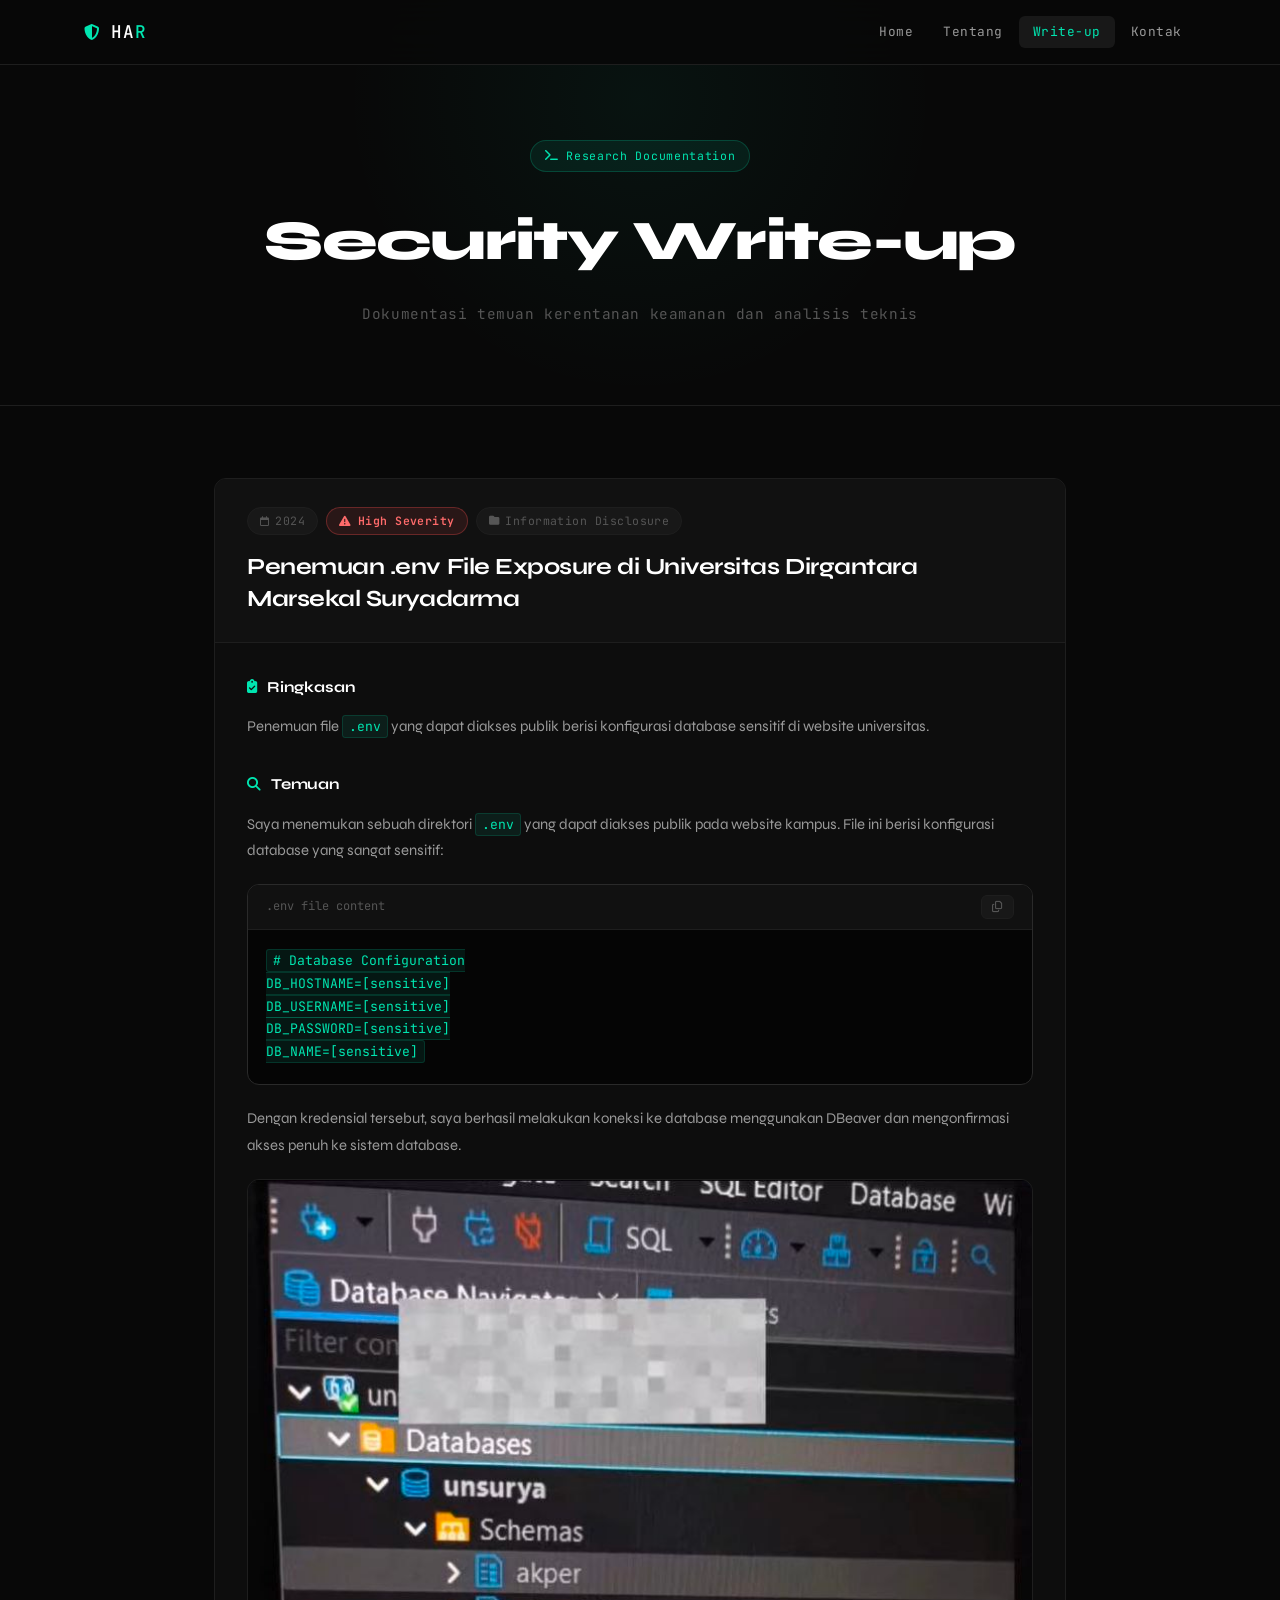
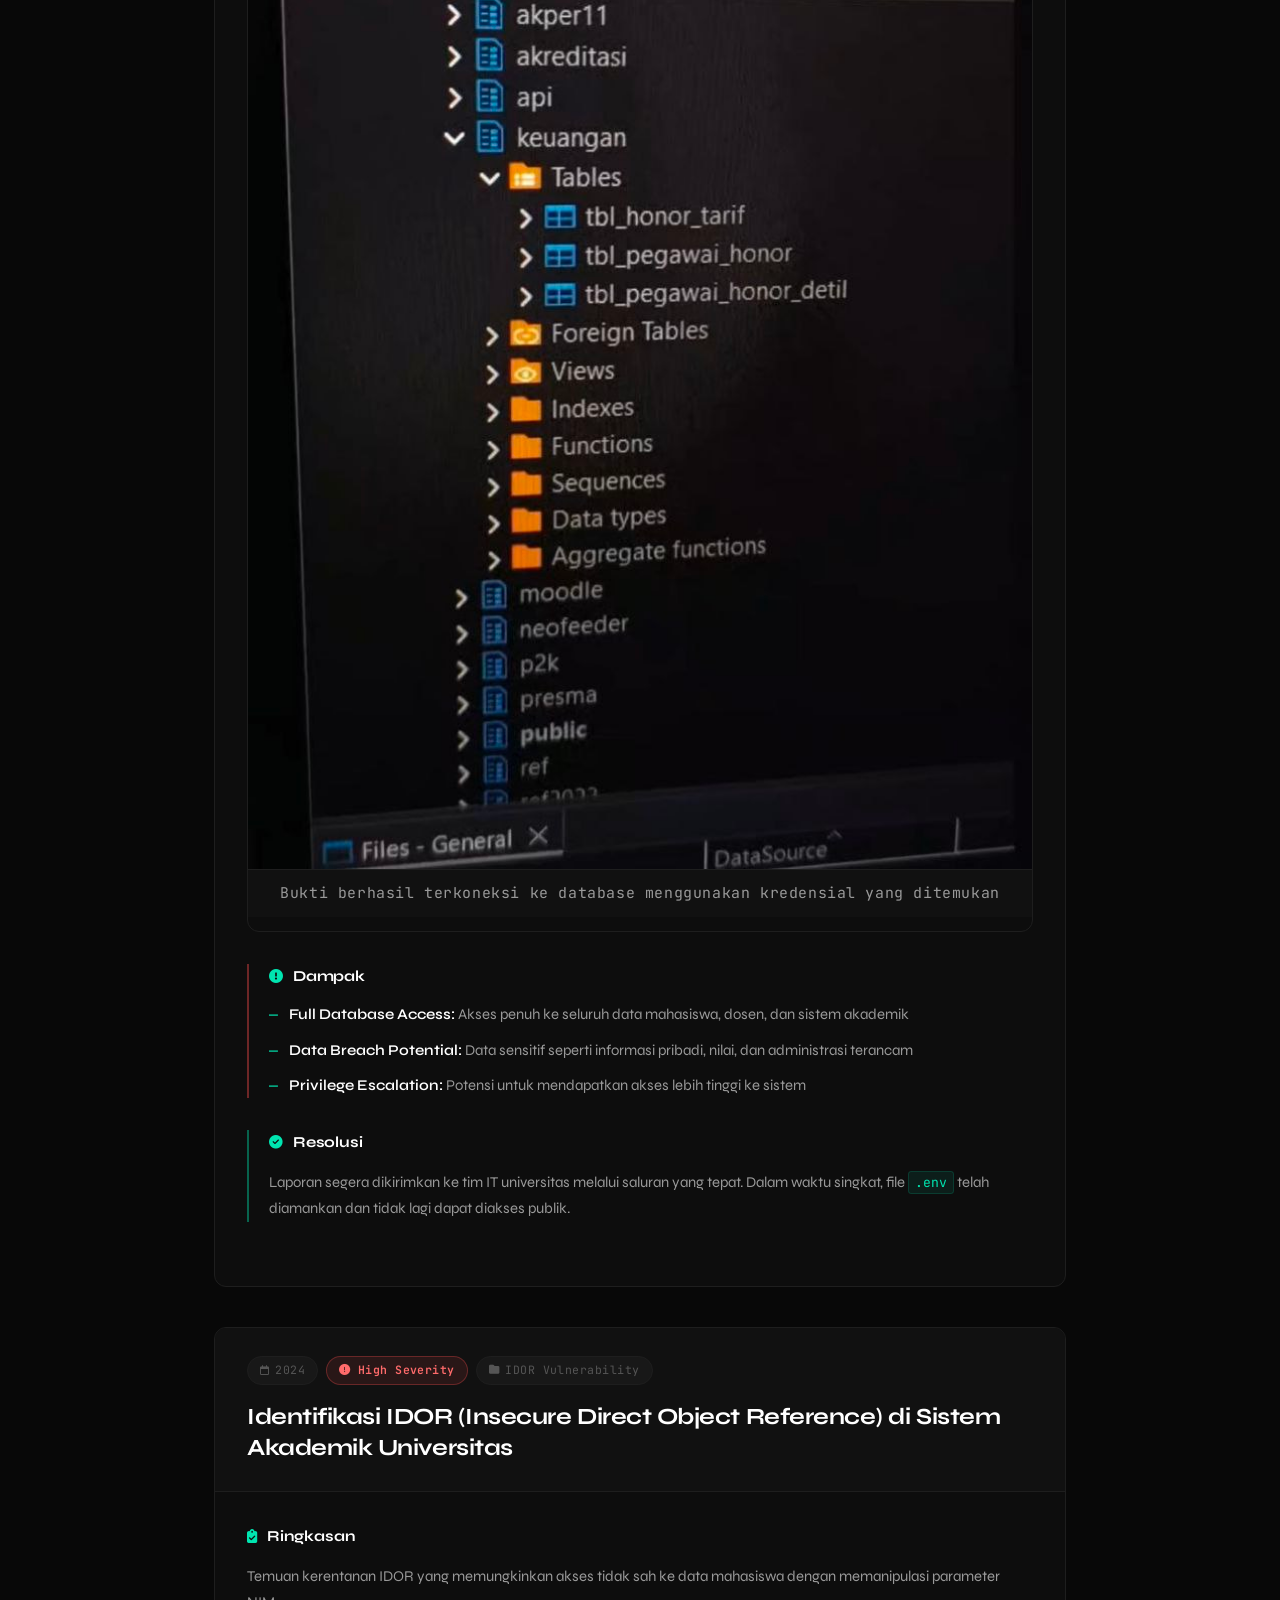
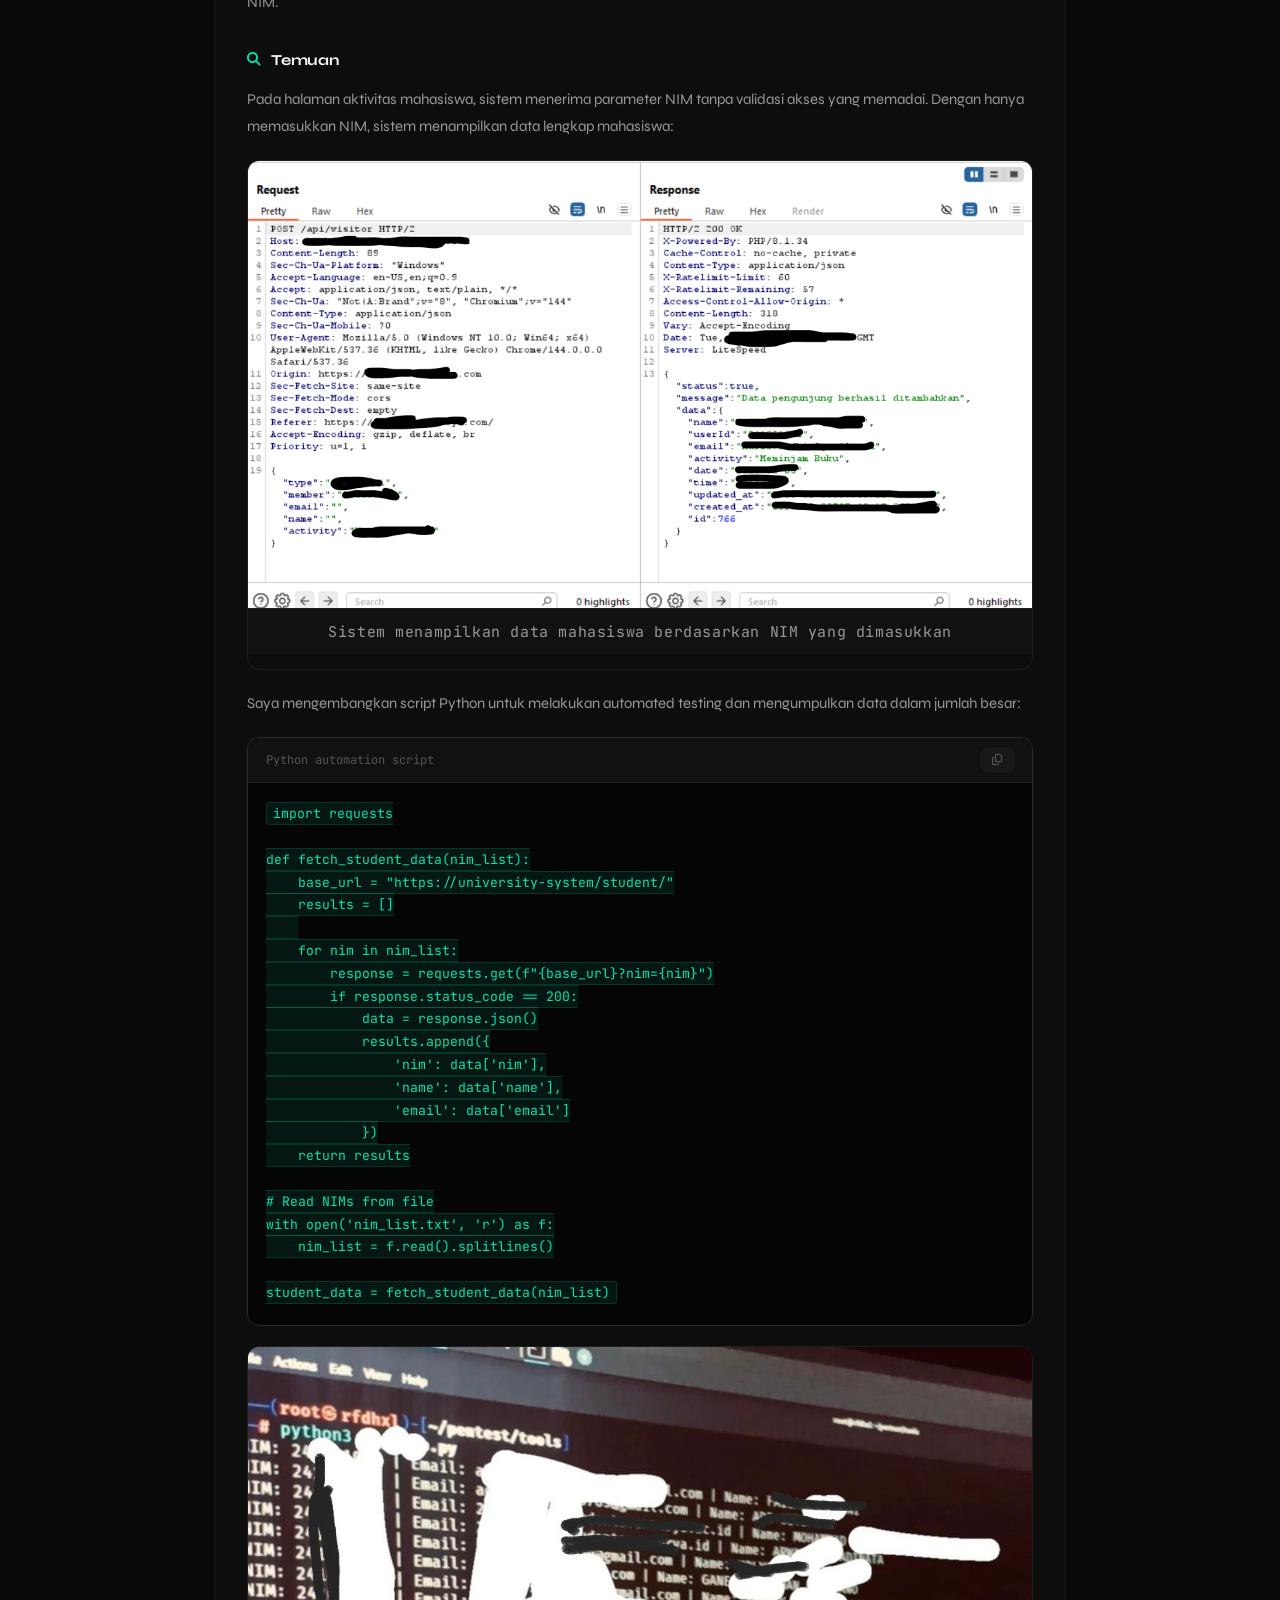
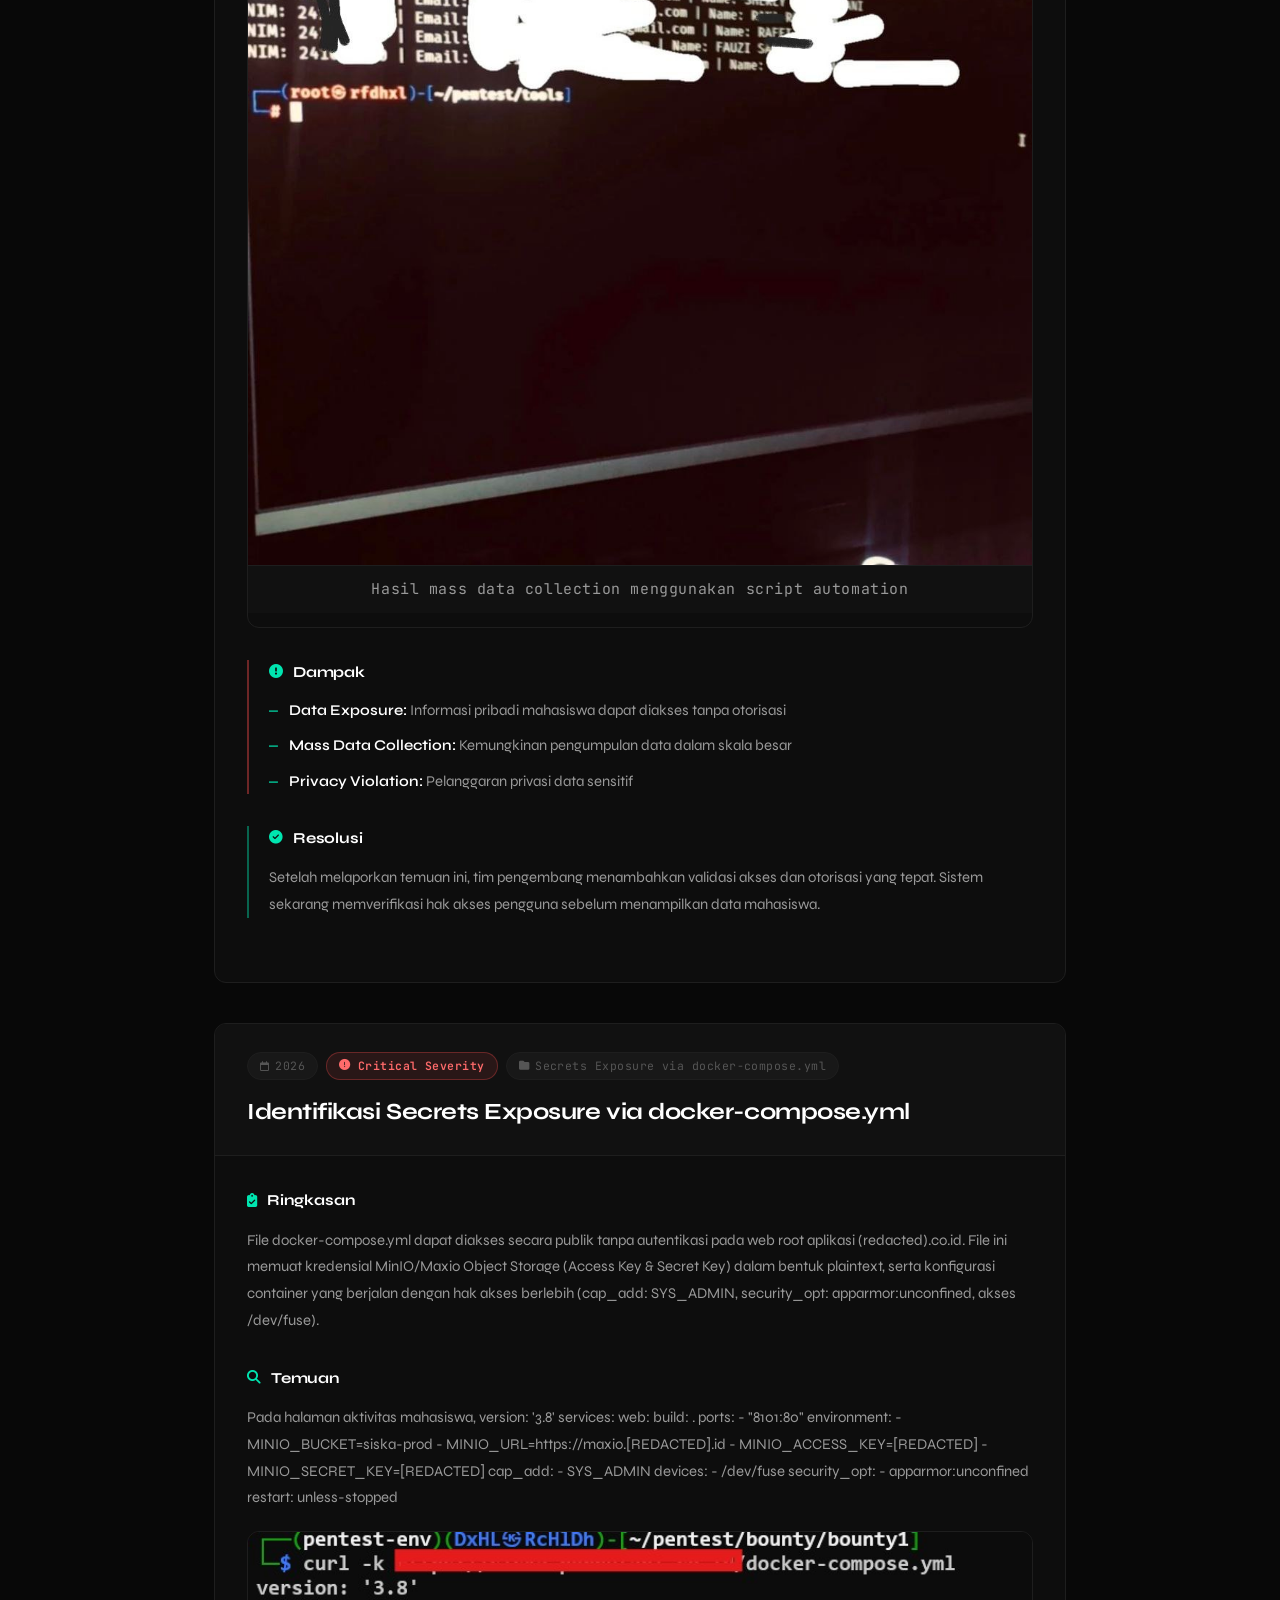
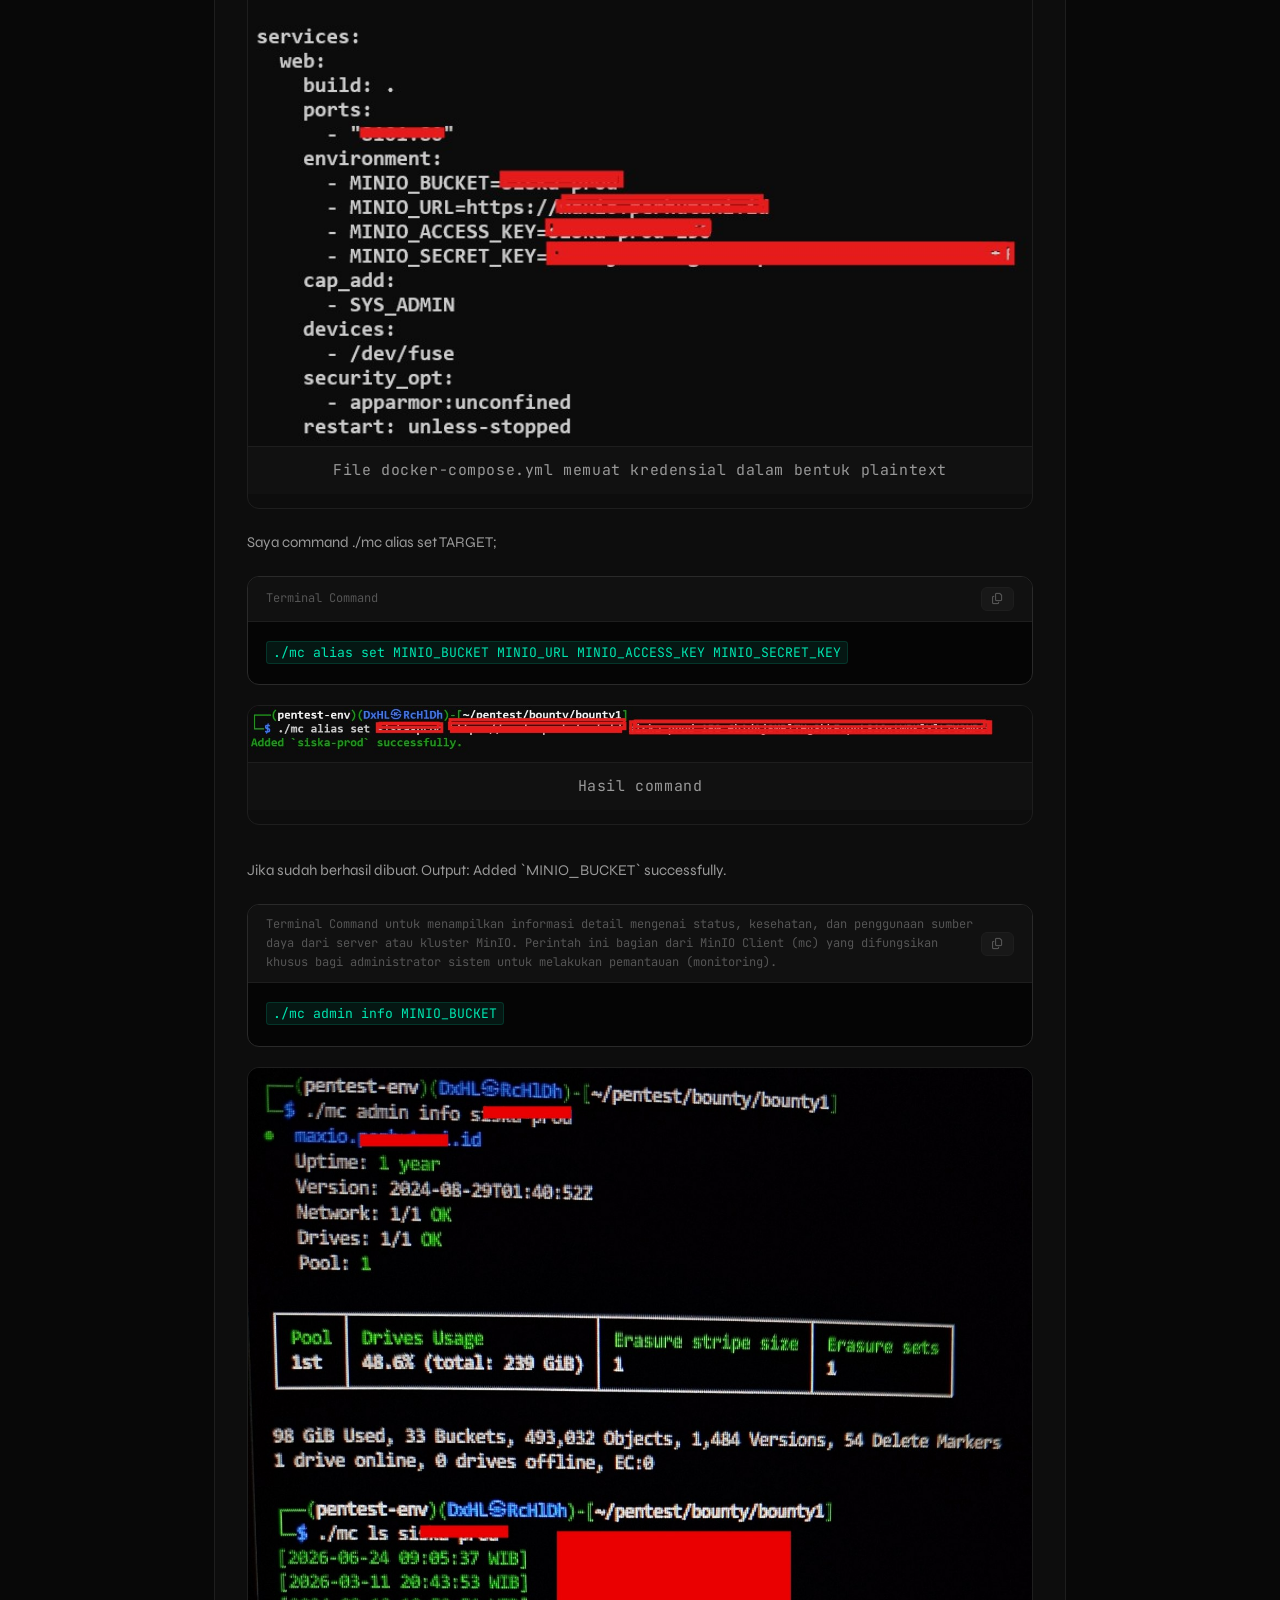
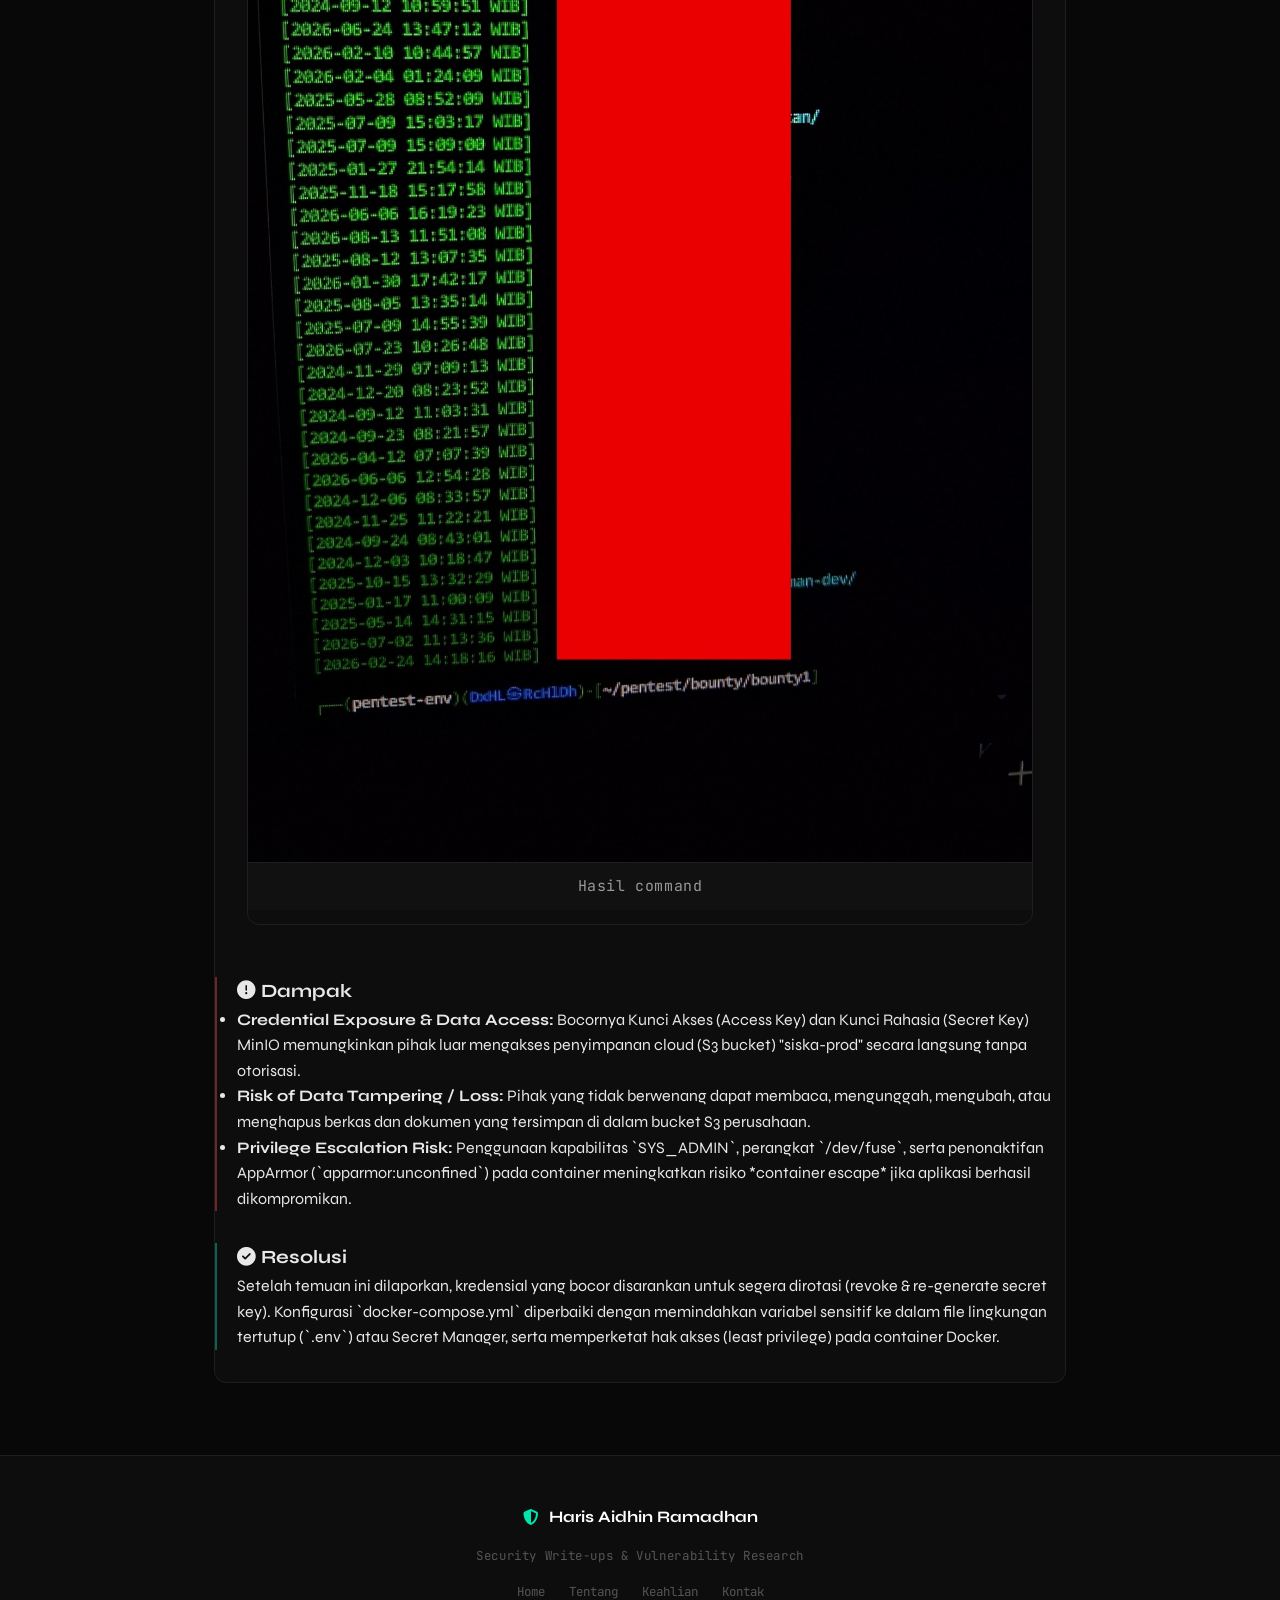
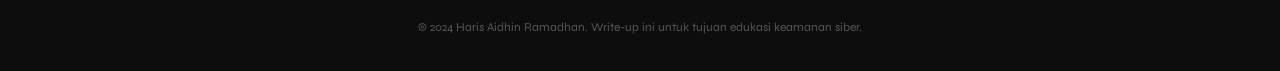
==== writeup.html @ 24acc99e "pesan" ====
<!DOCTYPE html>
<html lang="id">

<head>
    <meta charset="UTF-8">
    <meta name="viewport" content="width=device-width, initial-scale=1.0">
    <title>Write-up Security | Haris Aidhin Ramadhan</title>
    <link rel="stylesheet" href="https://cdnjs.cloudflare.com/ajax/libs/font-awesome/6.4.0/css/all.min.css">
    <link
        href="https://fonts.googleapis.com/css2?family=Syne:wght@400;500;600;700;800&family=JetBrains+Mono:wght@300;400;500&display=swap"
        rel="stylesheet">
    <style>
        *,
        *::before,
        *::after {
            margin: 0;
            padding: 0;
            box-sizing: border-box;
        }

        :root {
            --bg: #080808;
            --bg-2: #0d0d0d;
            --bg-3: #111111;
            --bg-4: #181818;
            --border: #1e1e1e;
            --border-2: #2a2a2a;
            --accent: #00e5b0;
            --accent-2: #00b88a;
            --accent-dim: rgba(0, 229, 176, 0.08);
            --accent-glow: rgba(0, 229, 176, 0.2);
            --text: #e8e8e8;
            --text-2: #999999;
            --text-3: #555555;
            --white: #ffffff;
            --red: #ff4d4d;
            --yellow: #f5a623;
            --font-display: 'Syne', sans-serif;
            --font-mono: 'JetBrains Mono', monospace;
            --radius: 6px;
            --radius-lg: 12px;
            --transition: 0.25s cubic-bezier(0.4, 0, 0.2, 1);
        }

        html {
            scroll-behavior: smooth;
            -webkit-font-smoothing: antialiased;
        }

        body {
            background: var(--bg);
            color: var(--text);
            font-family: var(--font-display);
            line-height: 1.6;
            overflow-x: hidden;
        }

        .container {
            width: 100%;
            max-width: 900px;
            margin: 0 auto;
            padding: 0 24px;
        }

        ::-webkit-scrollbar {
            width: 4px;
        }

        ::-webkit-scrollbar-track {
            background: var(--bg);
        }

        ::-webkit-scrollbar-thumb {
            background: var(--border-2);
            border-radius: 2px;
        }

        ::-webkit-scrollbar-thumb:hover {
            background: var(--accent);
        }

        /* HEADER */
        #header {
            position: fixed;
            top: 0;
            width: 100%;
            z-index: 1000;
            background: rgba(8, 8, 8, 0.9);
            backdrop-filter: blur(20px);
            border-bottom: 1px solid var(--border);
        }

        .nav-container {
            display: flex;
            align-items: center;
            justify-content: space-between;
            height: 64px;
        }

        .logo {
            display: flex;
            align-items: center;
            gap: 10px;
            font-family: var(--font-mono);
            font-size: 1.1rem;
            font-weight: 500;
            letter-spacing: 0.05em;
            color: var(--white);
        }

        .logo i {
            color: var(--accent);
            font-size: 1rem;
        }

        .logo-accent {
            color: var(--accent);
        }

        .nav-menu {
            display: flex;
            list-style: none;
            gap: 2px;
        }

        .nav-link {
            display: inline-block;
            font-family: var(--font-mono);
            font-size: 0.8rem;
            color: var(--text-2);
            padding: 6px 14px;
            border-radius: var(--radius);
            transition: color var(--transition), background var(--transition);
            letter-spacing: 0.04em;
            text-decoration: none;
        }

        .nav-link:hover,
        .nav-link.active {
            color: var(--white);
            background: var(--bg-4);
        }

        .nav-link.active {
            color: var(--accent);
        }

        .hamburger {
            display: none;
            flex-direction: column;
            gap: 5px;
            cursor: pointer;
            padding: 8px;
            border-radius: var(--radius);
            transition: background var(--transition);
        }

        .hamburger:hover {
            background: var(--bg-4);
        }

        .hamburger span {
            display: block;
            width: 22px;
            height: 2px;
            background: var(--text-2);
            border-radius: 1px;
            transition: var(--transition);
        }

        .hamburger.active span:nth-child(1) {
            transform: translateY(7px) rotate(45deg);
            background: var(--accent);
        }

        .hamburger.active span:nth-child(2) {
            opacity: 0;
        }

        .hamburger.active span:nth-child(3) {
            transform: translateY(-7px) rotate(-45deg);
            background: var(--accent);
        }

        /* HERO */
        .writeup-hero {
            padding: 140px 0 80px;
            text-align: center;
            border-bottom: 1px solid var(--border);
            position: relative;
            overflow: hidden;
        }

        .writeup-hero::before {
            content: '';
            position: absolute;
            top: -200px;
            left: 50%;
            transform: translateX(-50%);
            width: 600px;
            height: 600px;
            background: radial-gradient(circle, rgba(0, 229, 176, 0.05) 0%, transparent 70%);
            pointer-events: none;
        }

        .writeup-hero-content {
            position: relative;
            z-index: 1;
        }

        .writeup-hero-content h1 {
            font-size: clamp(2.4rem, 5vw, 3.5rem);
            font-weight: 800;
            color: var(--white);
            letter-spacing: -0.03em;
            margin-bottom: 16px;
        }

        .writeup-hero-content p {
            font-family: var(--font-mono);
            font-size: 0.9rem;
            color: var(--text-3);
            letter-spacing: 0.04em;
        }

        .writeup-hero-badge {
            display: inline-flex;
            align-items: center;
            gap: 8px;
            font-family: var(--font-mono);
            font-size: 0.72rem;
            color: var(--accent);
            background: var(--accent-dim);
            border: 1px solid rgba(0, 229, 176, 0.2);
            padding: 6px 14px;
            border-radius: 20px;
            margin-bottom: 24px;
            letter-spacing: 0.06em;
        }

        /* CONTENT */
        .writeup-section {
            padding: 72px 0;
        }

        .writeup-container {
            display: flex;
            flex-direction: column;
            gap: 40px;
        }

        .writeup-article {
            background: var(--bg-2);
            border: 1px solid var(--border);
            border-radius: var(--radius-lg);
            overflow: hidden;
            opacity: 0;
            transform: translateY(24px);
            transition: opacity 0.6s ease, transform 0.6s ease, border-color var(--transition);
        }

        .writeup-article.visible {
            opacity: 1;
            transform: translateY(0);
        }

        .writeup-article:hover {
            border-color: var(--border-2);
        }

        .writeup-header {
            padding: 28px 32px;
            border-bottom: 1px solid var(--border);
            background: var(--bg-3);
        }

        .writeup-meta {
            display: flex;
            flex-wrap: wrap;
            gap: 8px;
            align-items: center;
            margin-bottom: 16px;
        }

        .writeup-date,
        .writeup-type {
            display: inline-flex;
            align-items: center;
            gap: 6px;
            font-family: var(--font-mono);
            font-size: 0.72rem;
            color: var(--text-3);
            background: var(--bg-4);
            border: 1px solid var(--border);
            padding: 4px 12px;
            border-radius: 20px;
            letter-spacing: 0.04em;
        }

        .writeup-date i,
        .writeup-type i {
            font-size: 0.65rem;
        }

        .writeup-severity {
            display: inline-flex;
            align-items: center;
            gap: 6px;
            font-family: var(--font-mono);
            font-size: 0.72rem;
            font-weight: 600;
            padding: 4px 12px;
            border-radius: 20px;
            letter-spacing: 0.04em;
        }

        .severity-high {
            background: rgba(255, 77, 77, 0.1);
            color: #ff6b6b;
            border: 1px solid rgba(255, 77, 77, 0.3);
        }

        .severity-medium {
            background: rgba(245, 166, 35, 0.1);
            color: var(--yellow);
            border: 1px solid rgba(245, 166, 35, 0.3);
        }

        .writeup-header h2 {
            font-size: clamp(1.1rem, 2.5vw, 1.45rem);
            font-weight: 700;
            line-height: 1.35;
            color: var(--white);
            letter-spacing: -0.02em;
        }

        .writeup-content {
            padding: 32px;
        }

        .writeup-summary,
        .writeup-details,
        .writeup-impact,
        .writeup-resolution {
            margin-bottom: 32px;
        }

        .writeup-content h3 {
            display: flex;
            align-items: center;
            gap: 10px;
            font-size: 0.95rem;
            font-weight: 700;
            color: var(--white);
            margin-bottom: 14px;
            letter-spacing: -0.01em;
        }

        .writeup-content h3 i {
            color: var(--accent);
            font-size: 0.85rem;
        }

        .writeup-content p {
            margin-bottom: 14px;
            color: var(--text-2);
            line-height: 1.8;
            font-size: 0.93rem;
        }

        .writeup-content code {
            font-family: var(--font-mono);
            font-size: 0.82rem;
            color: var(--accent);
            background: var(--accent-dim);
            padding: 2px 6px;
            border-radius: 3px;
            border: 1px solid rgba(0, 229, 176, 0.15);
        }

        .writeup-content ul {
            margin-left: 0;
            margin-bottom: 14px;
            list-style: none;
        }

        .writeup-content li {
            margin-bottom: 10px;
            color: var(--text-2);
            font-size: 0.93rem;
            padding-left: 20px;
            position: relative;
            line-height: 1.7;
        }

        .writeup-content li::before {
            content: '—';
            position: absolute;
            left: 0;
            color: var(--accent);
            font-family: var(--font-mono);
        }

        .writeup-content li strong {
            color: var(--white);
            font-weight: 600;
        }

        /* Code block */
        .code-block {
            background: #050505;
            border: 1px solid var(--border-2);
            border-radius: var(--radius-lg);
            overflow: hidden;
            margin: 20px 0;
        }

        .code-header {
            display: flex;
            justify-content: space-between;
            align-items: center;
            padding: 10px 18px;
            background: var(--bg-3);
            border-bottom: 1px solid var(--border);
            font-family: var(--font-mono);
            font-size: 0.75rem;
            color: var(--text-3);
        }

        .copy-code {
            background: var(--bg-4);
            border: 1px solid var(--border);
            color: var(--text-3);
            padding: 4px 10px;
            border-radius: var(--radius);
            cursor: pointer;
            transition: var(--transition);
            font-size: 0.75rem;
        }

        .copy-code:hover {
            color: var(--accent);
            border-color: var(--accent);
        }

        pre {
            padding: 20px 18px;
            overflow-x: auto;
            margin: 0;
        }

        pre code {
            font-family: var(--font-mono);
            font-size: 0.83rem;
            color: #d4d4d4;
            line-height: 1.7;
            background: none;
            border: none;
            padding: 0;
        }

        /* Images */
        .writeup-image {
            margin: 20px 0;
            border-radius: var(--radius-lg);
            overflow: hidden;
            border: 1px solid var(--border);
            transition: border-color var(--transition);
        }

        .writeup-image:hover {
            border-color: var(--border-2);
        }

        .writeup-image img {
            width: 100%;
            height: auto;
            display: block;
        }

        .image-caption {
            text-align: center;
            font-family: var(--font-mono);
            font-size: 0.72rem;
            color: var(--text-3);
            padding: 10px 16px;
            background: var(--bg-3);
            border-top: 1px solid var(--border);
            letter-spacing: 0.04em;
        }

        /* Impact / Resolution box */
        .writeup-impact,
        .writeup-resolution {
            border-left: 2px solid var(--border-2);
            padding-left: 20px;
        }

        .writeup-impact {
            border-left-color: rgba(255, 77, 77, 0.4);
        }

        .writeup-resolution {
            border-left-color: rgba(0, 229, 176, 0.4);
        }

        /* FOOTER */
        #footer {
            border-top: 1px solid var(--border);
            padding: 48px 0;
            background: var(--bg-2);
        }

        .footer-content {
            text-align: center;
            display: flex;
            flex-direction: column;
            align-items: center;
            gap: 16px;
        }

        .footer-logo {
            display: flex;
            align-items: center;
            gap: 10px;
            font-weight: 700;
            font-size: 1rem;
            color: var(--white);
        }

        .footer-logo i {
            color: var(--accent);
        }

        .footer-tagline {
            font-family: var(--font-mono);
            font-size: 0.78rem;
            color: var(--text-3);
            letter-spacing: 0.05em;
        }

        .footer-links {
            display: flex;
            gap: 24px;
            flex-wrap: wrap;
            justify-content: center;
        }

        .footer-links a {
            font-family: var(--font-mono);
            font-size: 0.78rem;
            color: var(--text-3);
            transition: color var(--transition);
            text-decoration: none;
        }

        .footer-links a:hover {
            color: var(--accent);
        }

        .footer-copyright {
            font-size: 0.75rem;
            color: var(--text-3);
        }

        /* RESPONSIVE */
        @media (max-width: 768px) {
            .nav-menu {
                position: fixed;
                top: 64px;
                left: 0;
                right: 0;
                background: rgba(8, 8, 8, 0.98);
                backdrop-filter: blur(20px);
                flex-direction: column;
                gap: 0;
                padding: 12px 0;
                border-bottom: 1px solid var(--border);
                transform: translateY(-110%);
                transition: transform 0.3s ease;
            }

            .nav-menu.active {
                transform: translateY(0);
            }

            .nav-link {
                display: block;
                padding: 12px 24px;
                border-radius: 0;
            }

            .hamburger {
                display: flex;
            }

            .writeup-header,
            .writeup-content {
                padding: 20px;
            }

            .writeup-section {
                padding: 48px 0;
            }
        }

        @media (max-width: 480px) {
            .writeup-meta {
                flex-direction: column;
                align-items: flex-start;
            }

            .footer-links {
                gap: 16px;
            }
        }
    </style>
</head>

<body>
    <!-- Header & Navigation -->
    <header id="header">
        <div class="container" style="max-width: 1160px;">
            <div class="nav-container">
                <div class="logo">
                    <i class="fas fa-shield-alt"></i>
                    <span>HA<span class="logo-accent">R</span></span>
                </div>
                <ul class="nav-menu">
                    <li class="nav-item"><a href="index.html" class="nav-link">Home</a></li>
                    <li class="nav-item"><a href="index.html#about" class="nav-link">Tentang</a></li>
                    <li class="nav-item"><a href="index.html#writeup" class="nav-link active">Write-up</a></li>
                    <li class="nav-item"><a href="index.html#contact" class="nav-link">Kontak</a></li>
                </ul>
                <div class="hamburger">
                    <span></span>
                    <span></span>
                    <span></span>
                </div>
            </div>
        </div>
    </header>

    <!-- Write-up Hero -->
    <section class="writeup-hero">
        <div class="container">
            <div class="writeup-hero-content">
                <div class="writeup-hero-badge"><i class="fas fa-terminal"></i> Research Documentation</div>
                <h1>Security Write-up</h1>
                <p>Dokumentasi temuan kerentanan keamanan dan analisis teknis</p>
            </div>
        </div>
    </section>

    <!-- Write-up Content -->
    <section class="writeup-section">
        <div class="container">
            <div class="writeup-container">
                <!-- Write-up 1 -->
                <article class="writeup-article">
                    <div class="writeup-header">
                        <div class="writeup-meta">
                            <span class="writeup-date"><i class="far fa-calendar"></i> 2024</span>
                            <span class="writeup-severity severity-high"><i class="fas fa-exclamation-triangle"></i>
                                High Severity</span>
                            <span class="writeup-type"><i class="fas fa-folder"></i> Information Disclosure</span>
                        </div>
                        <h2>Penemuan .env File Exposure di Universitas Dirgantara Marsekal Suryadarma</h2>
                    </div>

                    <div class="writeup-content">
                        <div class="writeup-summary">
                            <h3><i class="fas fa-clipboard-check"></i> Ringkasan</h3>
                            <p>Penemuan file <code>.env</code> yang dapat diakses publik berisi konfigurasi database
                                sensitif di website universitas.</p>
                        </div>

                        <div class="writeup-details">
                            <h3><i class="fas fa-search"></i> Temuan</h3>
                            <p>Saya menemukan sebuah direktori <code>.env</code> yang dapat diakses publik pada website
                                kampus. File ini berisi konfigurasi database yang sangat sensitif:</p>

                            <div class="code-block">
                                <div class="code-header">
                                    <span>.env file content</span>
                                    <button class="copy-code"><i class="far fa-copy"></i></button>
                                </div>
                                <pre><code># Database Configuration
DB_HOSTNAME=[sensitive]
DB_USERNAME=[sensitive]
DB_PASSWORD=[sensitive]
DB_NAME=[sensitive]</code></pre>
                            </div>

                            <p>Dengan kredensial tersebut, saya berhasil melakukan koneksi ke database menggunakan
                                DBeaver dan mengonfirmasi akses penuh ke sistem database.</p>

                            <div class="writeup-image">
                                <img src="Imagewriteup/Ss_writeup_unsurya(env).jpg"
                                    alt="Bukti koneksi database berhasil"
                                    onerror="this.src='https://images.unsplash.com/photo-1551288049-bebda4e38f71?ixlib=rb-4.0.3&auto=format&fit=crop&w=600&q=80'">
                                <p class="image-caption">Bukti berhasil terkoneksi ke database menggunakan kredensial
                                    yang ditemukan</p>
                            </div>
                        </div>

                        <div class="writeup-impact">
                            <h3><i class="fas fa-exclamation-circle"></i> Dampak</h3>
                            <ul>
                                <li><strong>Full Database Access:</strong> Akses penuh ke seluruh data mahasiswa, dosen,
                                    dan sistem akademik</li>
                                <li><strong>Data Breach Potential:</strong> Data sensitif seperti informasi pribadi,
                                    nilai, dan administrasi terancam</li>
                                <li><strong>Privilege Escalation:</strong> Potensi untuk mendapatkan akses lebih tinggi
                                    ke sistem</li>
                            </ul>
                        </div>

                        <div class="writeup-resolution">
                            <h3><i class="fas fa-check-circle"></i> Resolusi</h3>
                            <p>Laporan segera dikirimkan ke tim IT universitas melalui saluran yang tepat. Dalam waktu
                                singkat, file <code>.env</code> telah diamankan dan tidak lagi dapat diakses publik.</p>
                        </div>
                    </div>
                </article>

                <!-- Write-up 2 -->
                <article class="writeup-article">
                    <div class="writeup-header">
                        <div class="writeup-meta">
                            <span class="writeup-date"><i class="far fa-calendar"></i> 2024</span>
                            <span class="writeup-severity severity-high"><i class="fas fa-exclamation-circle"></i> High
                                Severity</span>
                            <span class="writeup-type"><i class="fas fa-folder"></i> IDOR Vulnerability</span>
                        </div>
                        <h2>Identifikasi IDOR (Insecure Direct Object Reference) di Sistem Akademik Universitas</h2>
                    </div>

                    <div class="writeup-content">
                        <div class="writeup-summary">
                            <h3><i class="fas fa-clipboard-check"></i> Ringkasan</h3>
                            <p>Temuan kerentanan IDOR yang memungkinkan akses tidak sah ke data mahasiswa dengan
                                memanipulasi parameter NIM.</p>
                        </div>

                        <div class="writeup-details">
                            <h3><i class="fas fa-search"></i> Temuan</h3>
                            <p>Pada halaman aktivitas mahasiswa, sistem menerima parameter NIM tanpa validasi akses yang
                                memadai. Dengan hanya memasukkan NIM, sistem menampilkan data lengkap mahasiswa:</p>

                            <div class="writeup-image">
                                <img src="Imagewriteup/Ss_writeupunsurya(idor).png" alt="Contoh IDOR vulnerability"
                                    onerror="this.src='https://images.unsplash.com/photo-1555949963-aa79dcee981c?ixlib=rb-4.0.3&auto=format&fit=crop&w=600&q=80'">
                                <p class="image-caption">Sistem menampilkan data mahasiswa berdasarkan NIM yang
                                    dimasukkan</p>
                            </div>

                            <p>Saya mengembangkan script Python untuk melakukan automated testing dan mengumpulkan data
                                dalam jumlah besar:</p>

                            <div class="code-block">
                                <div class="code-header">
                                    <span>Python automation script</span>
                                    <button class="copy-code"><i class="far fa-copy"></i></button>
                                </div>
                                <pre><code>import requests

def fetch_student_data(nim_list):
    base_url = "https://university-system/student/"
    results = []
    
    for nim in nim_list:
        response = requests.get(f"{base_url}?nim={nim}")
        if response.status_code == 200:
            data = response.json()
            results.append({
                'nim': data['nim'],
                'name': data['name'],
                'email': data['email']
            })
    return results

# Read NIMs from file
with open('nim_list.txt', 'r') as f:
    nim_list = f.read().splitlines()

student_data = fetch_student_data(nim_list)</code></pre>
                            </div>

                            <div class="writeup-image">
                                <img src="Imagewriteup/Ss_writeupunsurya(idor1).jpg" alt="Hasil automated testing"
                                    onerror="this.src='https://images.unsplash.com/photo-1555949963-aa79dcee981c?ixlib=rb-4.0.3&auto=format&fit=crop&w=600&q=80'">
                                <p class="image-caption">Hasil mass data collection menggunakan script automation</p>
                            </div>
                        </div>

                        <div class="writeup-impact">
                            <h3><i class="fas fa-exclamation-circle"></i> Dampak</h3>
                            <ul>
                                <li><strong>Data Exposure:</strong> Informasi pribadi mahasiswa dapat diakses tanpa
                                    otorisasi</li>
                                <li><strong>Mass Data Collection:</strong> Kemungkinan pengumpulan data dalam skala
                                    besar</li>
                                <li><strong>Privacy Violation:</strong> Pelanggaran privasi data sensitif</li>
                            </ul>
                        </div>

                        <div class="writeup-resolution">
                            <h3><i class="fas fa-check-circle"></i> Resolusi</h3>
                            <p>Setelah melaporkan temuan ini, tim pengembang menambahkan validasi akses dan otorisasi
                                yang tepat. Sistem sekarang memverifikasi hak akses pengguna sebelum menampilkan data
                                mahasiswa.</p>
                        </div>
                    </div>
                </article>



                <!-- Write-up 3 -->
                <article class="writeup-article">
                    <div class="writeup-header">
                        <div class="writeup-meta">
                            <span class="writeup-date"><i class="far fa-calendar"></i> 2026</span>
                            <span class="writeup-severity severity-high"><i class="fas fa-exclamation-circle"></i> Critical
                                Severity</span>
                            <span class="writeup-type"><i class="fas fa-folder"></i> Secrets Exposure via
                                docker-compose.yml</span>
                        </div>
                        <h2>Identifikasi Secrets Exposure via docker-compose.yml</h2>
                    </div>

                    <div class="writeup-content">
                        <div class="writeup-summary">
                            <h3><i class="fas fa-clipboard-check"></i> Ringkasan</h3>
                            <p>File docker-compose.yml dapat diakses secara publik tanpa autentikasi pada web root
                                aplikasi
                                (redacted).co.id. File ini memuat kredensial MinIO/Maxio Object Storage (Access Key
                                &amp; Secret
                                Key) dalam bentuk plaintext, serta konfigurasi container yang berjalan dengan hak akses
                                berlebih
                                (cap_add: SYS_ADMIN, security_opt: apparmor:unconfined, akses /dev/fuse).</p>
                        </div>

                        <div class="writeup-details">
                            <h3><i class="fas fa-search"></i> Temuan</h3>
                            <p>Pada halaman aktivitas mahasiswa, version: &#39;3.8&#39;
                                services:
                                web:
                                build: .
                                ports:
                                - &quot;8101:80&quot;
                                environment:
                                - MINIO_BUCKET=siska-prod
                                - MINIO_URL=https://maxio.[REDACTED].id
                                - MINIO_ACCESS_KEY=[REDACTED]
                                - MINIO_SECRET_KEY=[REDACTED]
                                cap_add:
                                - SYS_ADMIN
                                devices:
                                - /dev/fuse
                                security_opt:
                                - apparmor:unconfined
                                restart: unless-stopped</p>

                            <div class="writeup-image">
                                <img src="Imagewriteup/Ss_writeup0_Credentials via docker_compose.jpg">
                                <p class="image-caption">File docker-compose.yml memuat kredensial dalam bentuk
                                    plaintext</p>
                            </div>

                            <p>Saya command ./mc alias set TARGET;</p>

                            <div class="code-block">
                                <div class="code-header">
                                    <span>Terminal Command</span>
                                    <button class="copy-code"><i class="far fa-copy"></i></button>
                                </div>
                                <pre><code>./mc alias set MINIO_BUCKET MINIO_URL MINIO_ACCESS_KEY MINIO_SECRET_KEY</code></pre>
                            </div>

                            <div class="writeup-image">
                                <img src="Imagewriteup/Ss_writeup1_Credentials via docker_compose.jpg">
                                <p class="image-caption">Hasil command</p>
                            </div>
                        </div>


                        <p>Jika sudah berhasil dibuat. Output:

                            Added `MINIO_BUCKET` successfully.</p>

                        <div class="code-block">
                            <div class="code-header">
                                <span>Terminal Command untuk menampilkan informasi detail mengenai status, kesehatan,
                                    dan penggunaan sumber daya dari server atau kluster MinIO.

                                    Perintah ini bagian dari MinIO Client (mc) yang difungsikan khusus bagi
                                    administrator sistem untuk melakukan pemantauan (monitoring).</span>
                                <button class="copy-code"><i class="far fa-copy"></i></button>
                            </div>
                            <pre><code>./mc admin info MINIO_BUCKET</code></pre>
                        </div>

                        <div class="writeup-image">
                            <img src="Imagewriteup/Ss_writeup2_Credentials via docker_compose.yml.jpg"
                                >
                            <p class="image-caption">Hasil command</p>
                        </div>
                    </div>

                    <div class="writeup-impact">
                        <h3><i class="fas fa-exclamation-circle"></i> Dampak</h3>
                        <ul>
    <li><strong>Credential Exposure & Data Access:</strong> Bocornya Kunci Akses (Access Key) dan Kunci Rahasia (Secret Key) MinIO memungkinkan pihak luar mengakses penyimpanan cloud (S3 bucket) "siska-prod" secara langsung tanpa otorisasi.</li>
    <li><strong>Risk of Data Tampering / Loss:</strong> Pihak yang tidak berwenang dapat membaca, mengunggah, mengubah, atau menghapus berkas dan dokumen yang tersimpan di dalam bucket S3 perusahaan.</li>
    <li><strong>Privilege Escalation Risk:</strong> Penggunaan kapabilitas `SYS_ADMIN`, perangkat `/dev/fuse`, serta penonaktifan AppArmor (`apparmor:unconfined`) pada container meningkatkan risiko *container escape* jika aplikasi berhasil dikompromikan.</li>
</ul>
                    </div>

                    <div class="writeup-resolution">
                        <h3><i class="fas fa-check-circle"></i> Resolusi</h3>
                        <p>
    Setelah temuan ini dilaporkan, kredensial yang bocor disarankan untuk segera dirotasi (revoke & re-generate secret key). Konfigurasi `docker-compose.yml` diperbaiki dengan memindahkan variabel sensitif ke dalam file lingkungan tertutup (`.env`) atau Secret Manager, serta memperketat hak akses (least privilege) pada container Docker.
</p>
                    </div>
            </div>
            </article>
        </div>
        </div>
    </section>

    <!-- Footer -->
    <footer id="footer">
        <div class="container" style="max-width: 1160px;">
            <div class="footer-content">
                <div class="footer-logo">
                    <i class="fas fa-shield-alt"></i>
                    <span>Haris Aidhin Ramadhan</span>
                </div>
                <p class="footer-tagline">Security Write-ups & Vulnerability Research</p>
                <div class="footer-links">
                    <a href="index.html">Home</a>
                    <a href="index.html#about">Tentang</a>
                    <a href="index.html#skills">Keahlian</a>
                    <a href="index.html#contact">Kontak</a>
                </div>
                <p class="footer-copyright">© 2024 Haris Aidhin Ramadhan. Write-up ini untuk tujuan edukasi keamanan
                    siber.</p>
            </div>
        </div>
    </footer>

    <script>
        // Mobile Navigation Toggle
        const hamburger = document.querySelector('.hamburger');
        const navMenu = document.querySelector('.nav-menu');

        hamburger.addEventListener('click', () => {
            hamburger.classList.toggle('active');
            navMenu.classList.toggle('active');
        });

        document.querySelectorAll('.nav-link').forEach(n => n.addEventListener('click', () => {
            hamburger.classList.remove('active');
            navMenu.classList.remove('active');
        }));

        // Copy code functionality
        document.querySelectorAll('.copy-code').forEach(button => {
            button.addEventListener('click', function () {
                const codeBlock = this.closest('.code-block').querySelector('code');
                navigator.clipboard.writeText(codeBlock.textContent).then(() => {
                    const orig = this.innerHTML;
                    this.innerHTML = '<i class="fas fa-check"></i>';
                    this.style.color = '#00e5b0';
                    setTimeout(() => { this.innerHTML = orig; this.style.color = ''; }, 2000);
                });
            });
        });

        // Scroll reveal articles
        const observer = new IntersectionObserver((entries) => {
            entries.forEach(entry => {
                if (entry.isIntersecting) entry.target.classList.add('visible');
            });
        }, { threshold: 0.1, rootMargin: '0px 0px -40px 0px' });

        document.querySelectorAll('.writeup-article').forEach(a => observer.observe(a));

        // Handle missing images
        document.querySelectorAll('img').forEach(img => {
            img.addEventListener('error', function () {
                this.src = 'https://images.unsplash.com/photo-1555949963-aa79dcee981c?ixlib=rb-4.0.3&auto=format&fit=crop&w=600&q=80';
            });
        });
    </script>
</body>

</html>
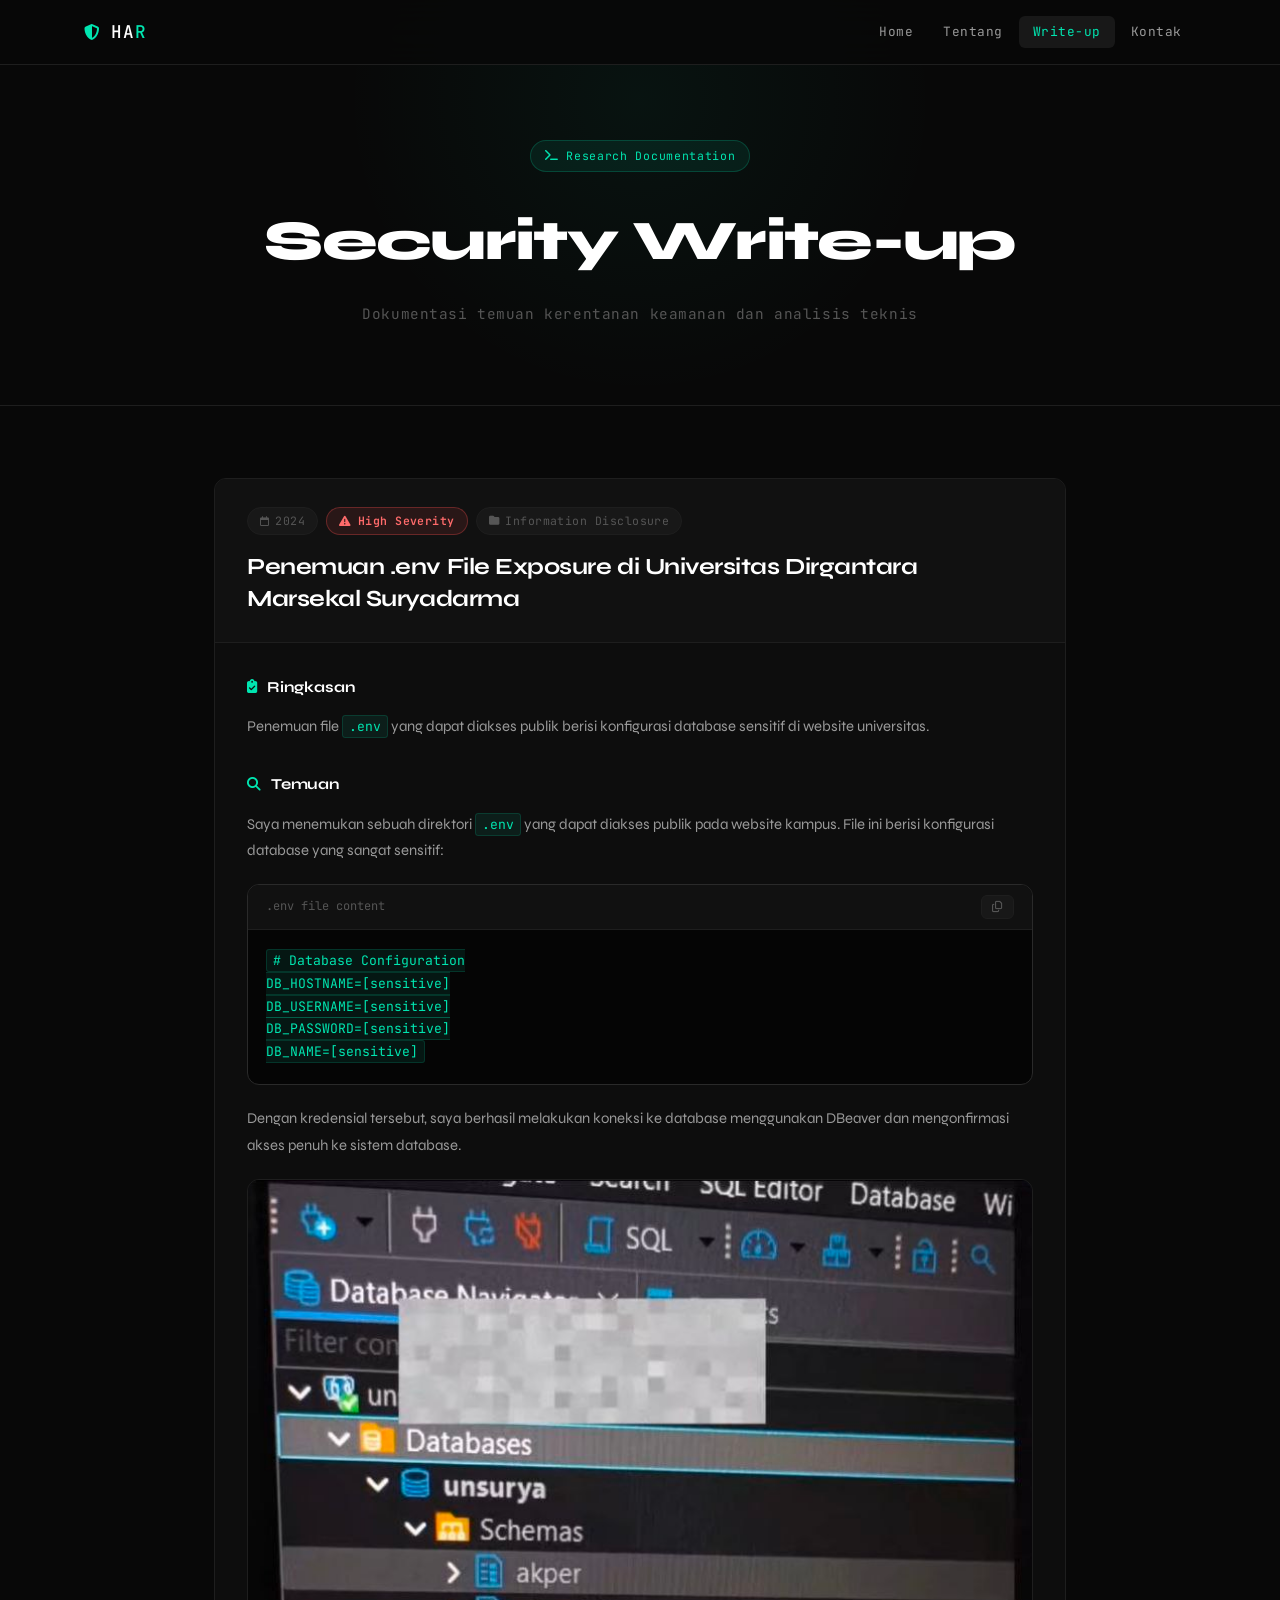
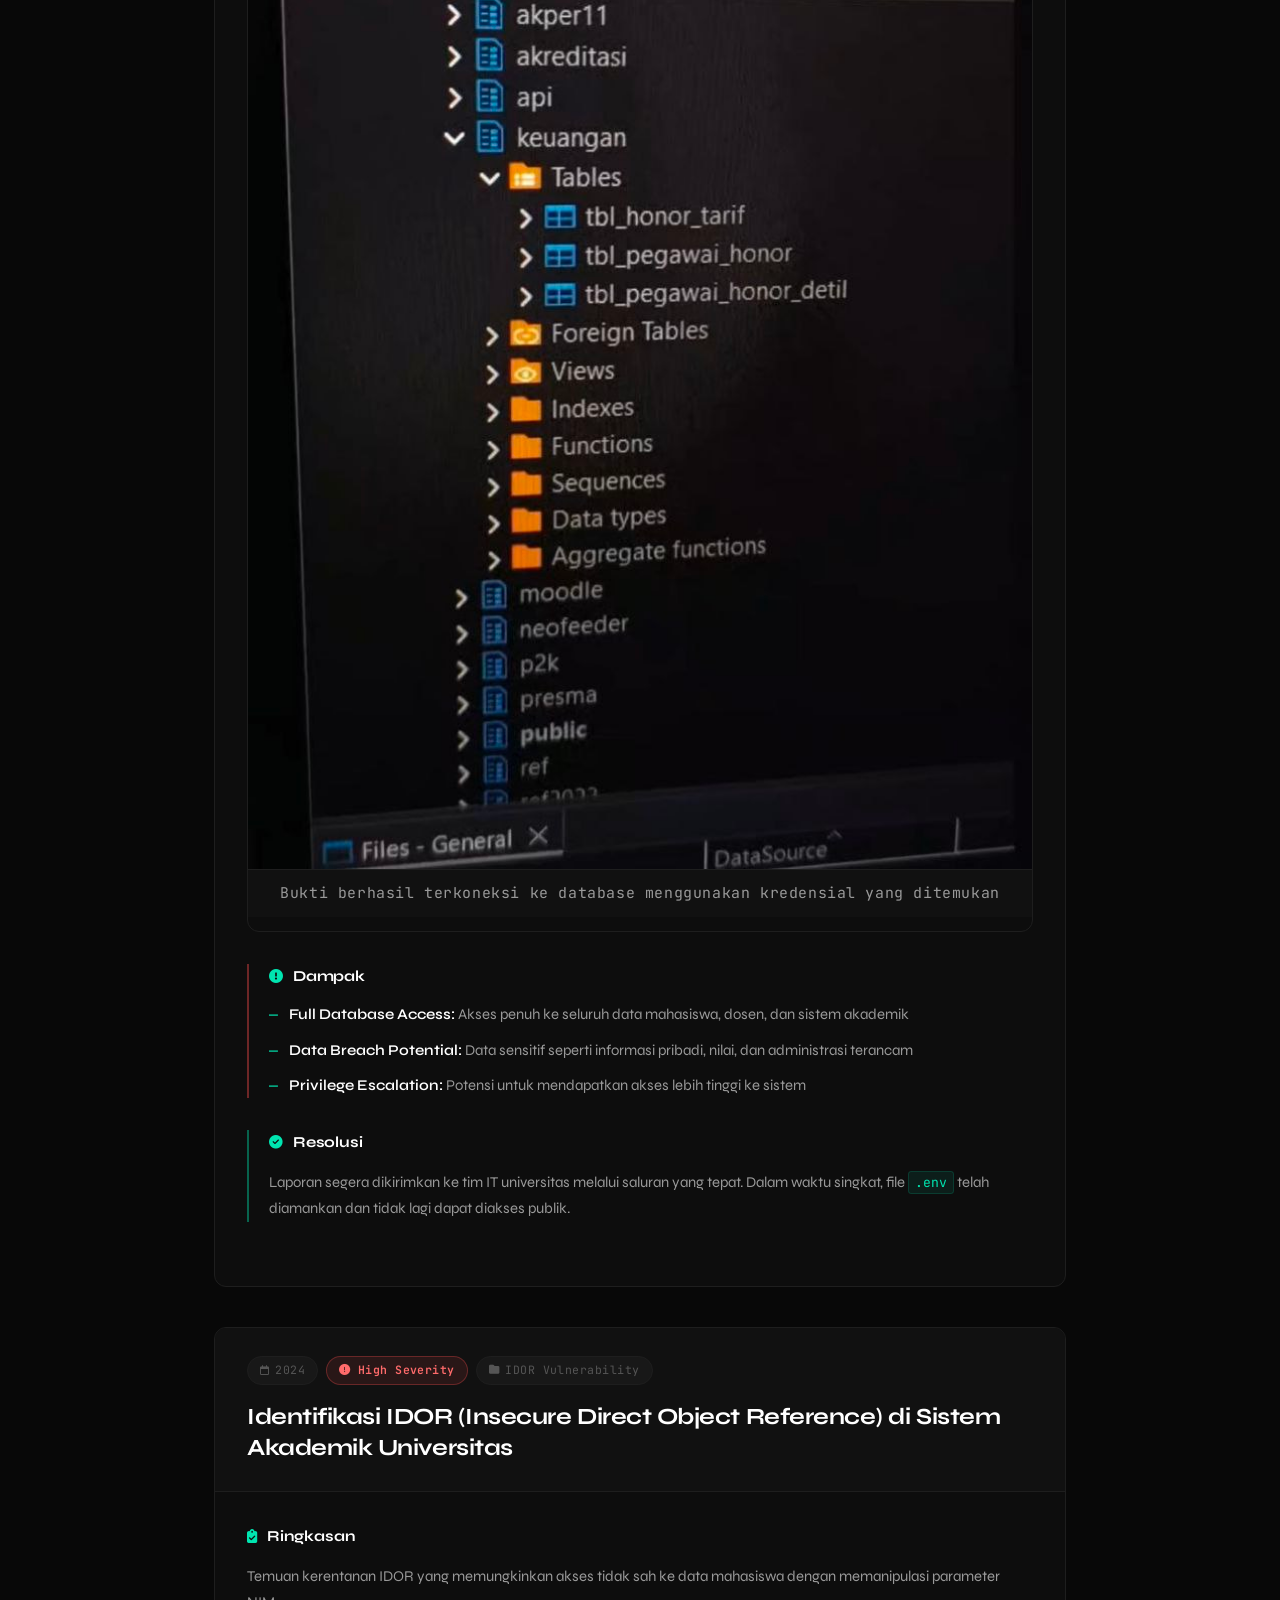
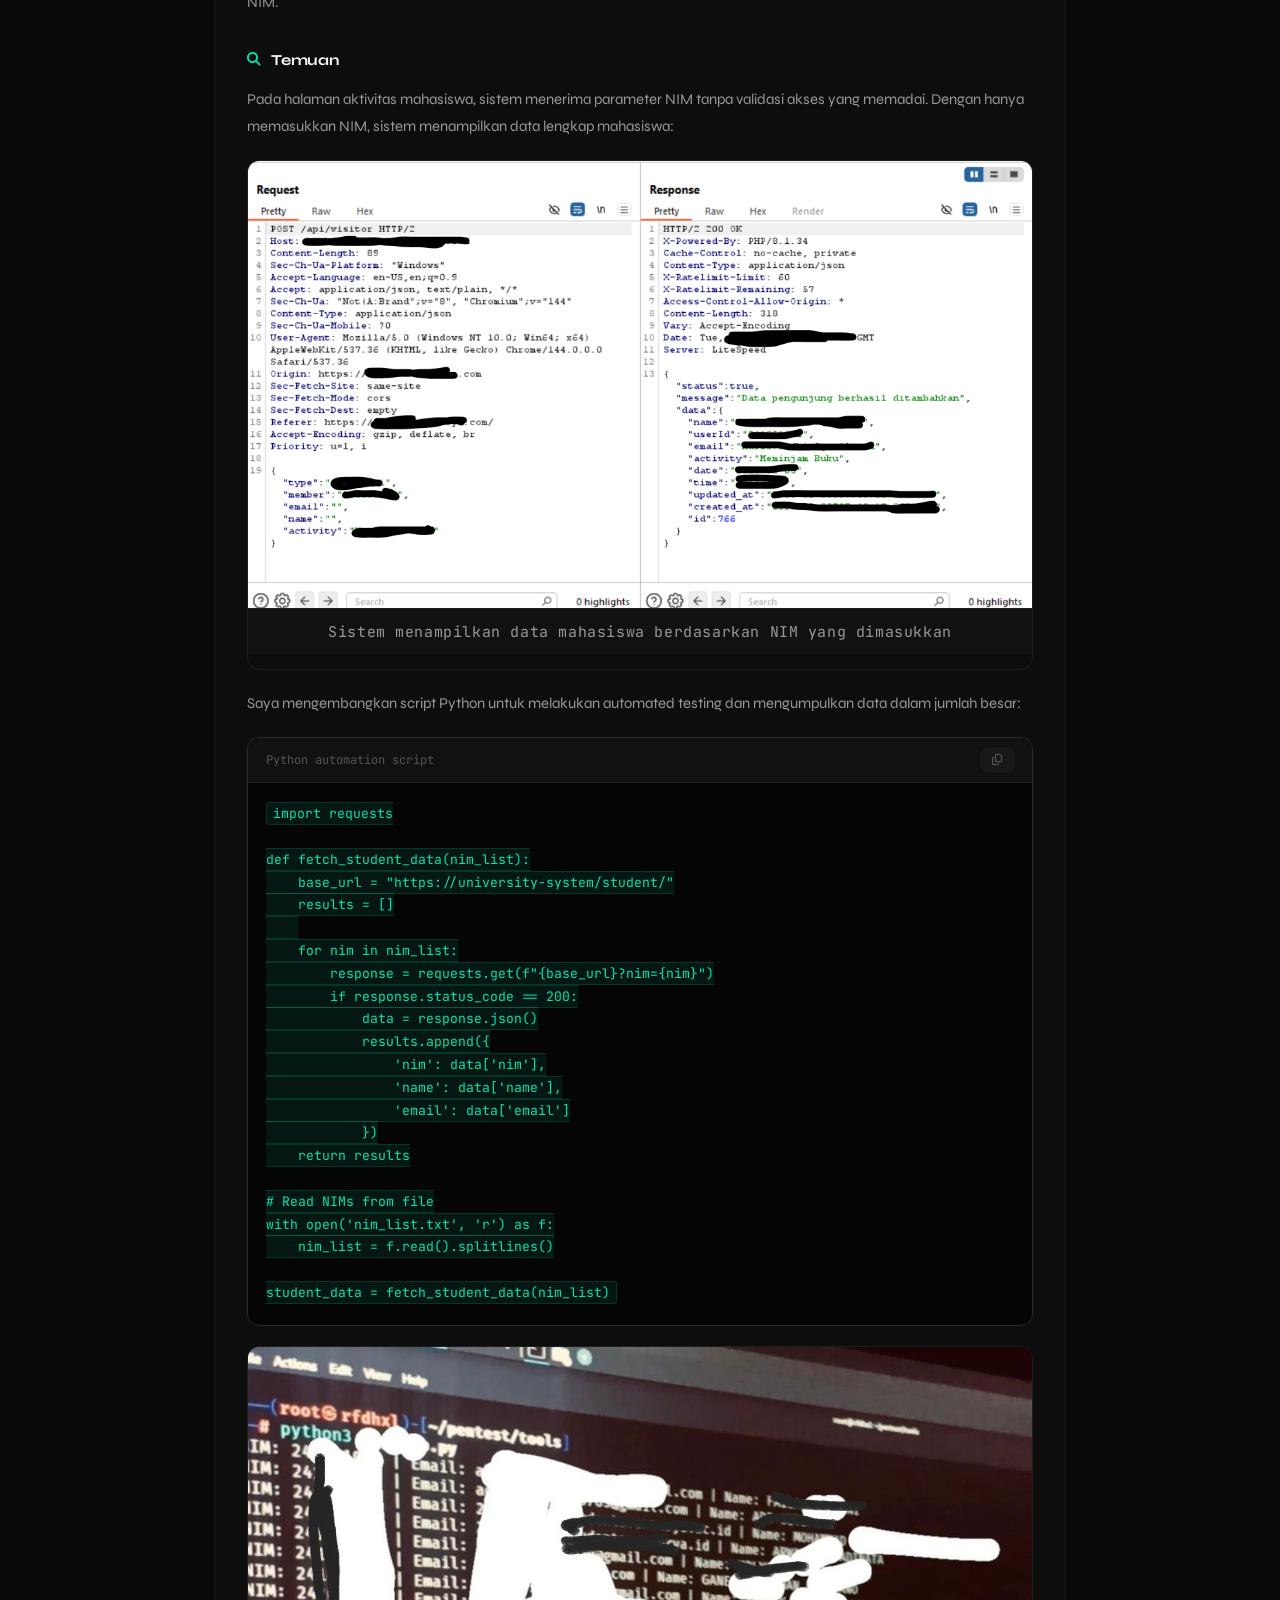
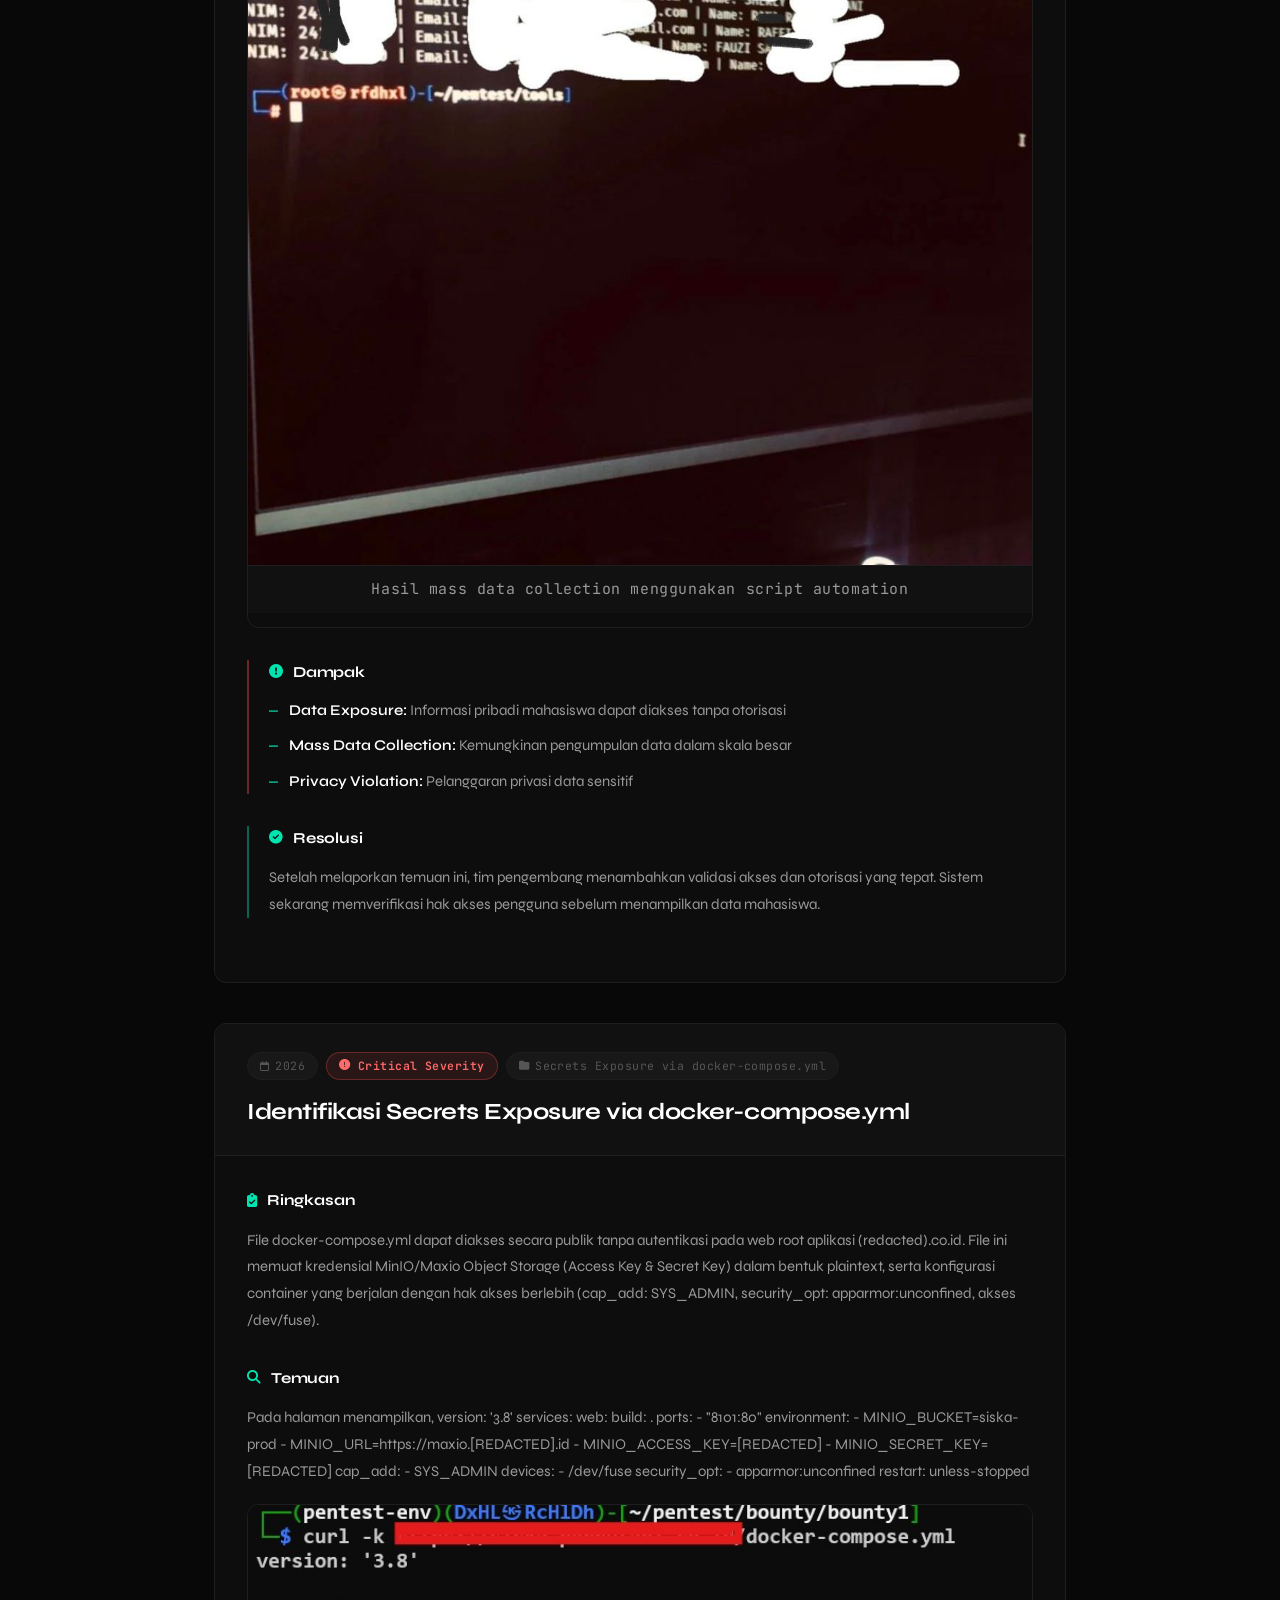
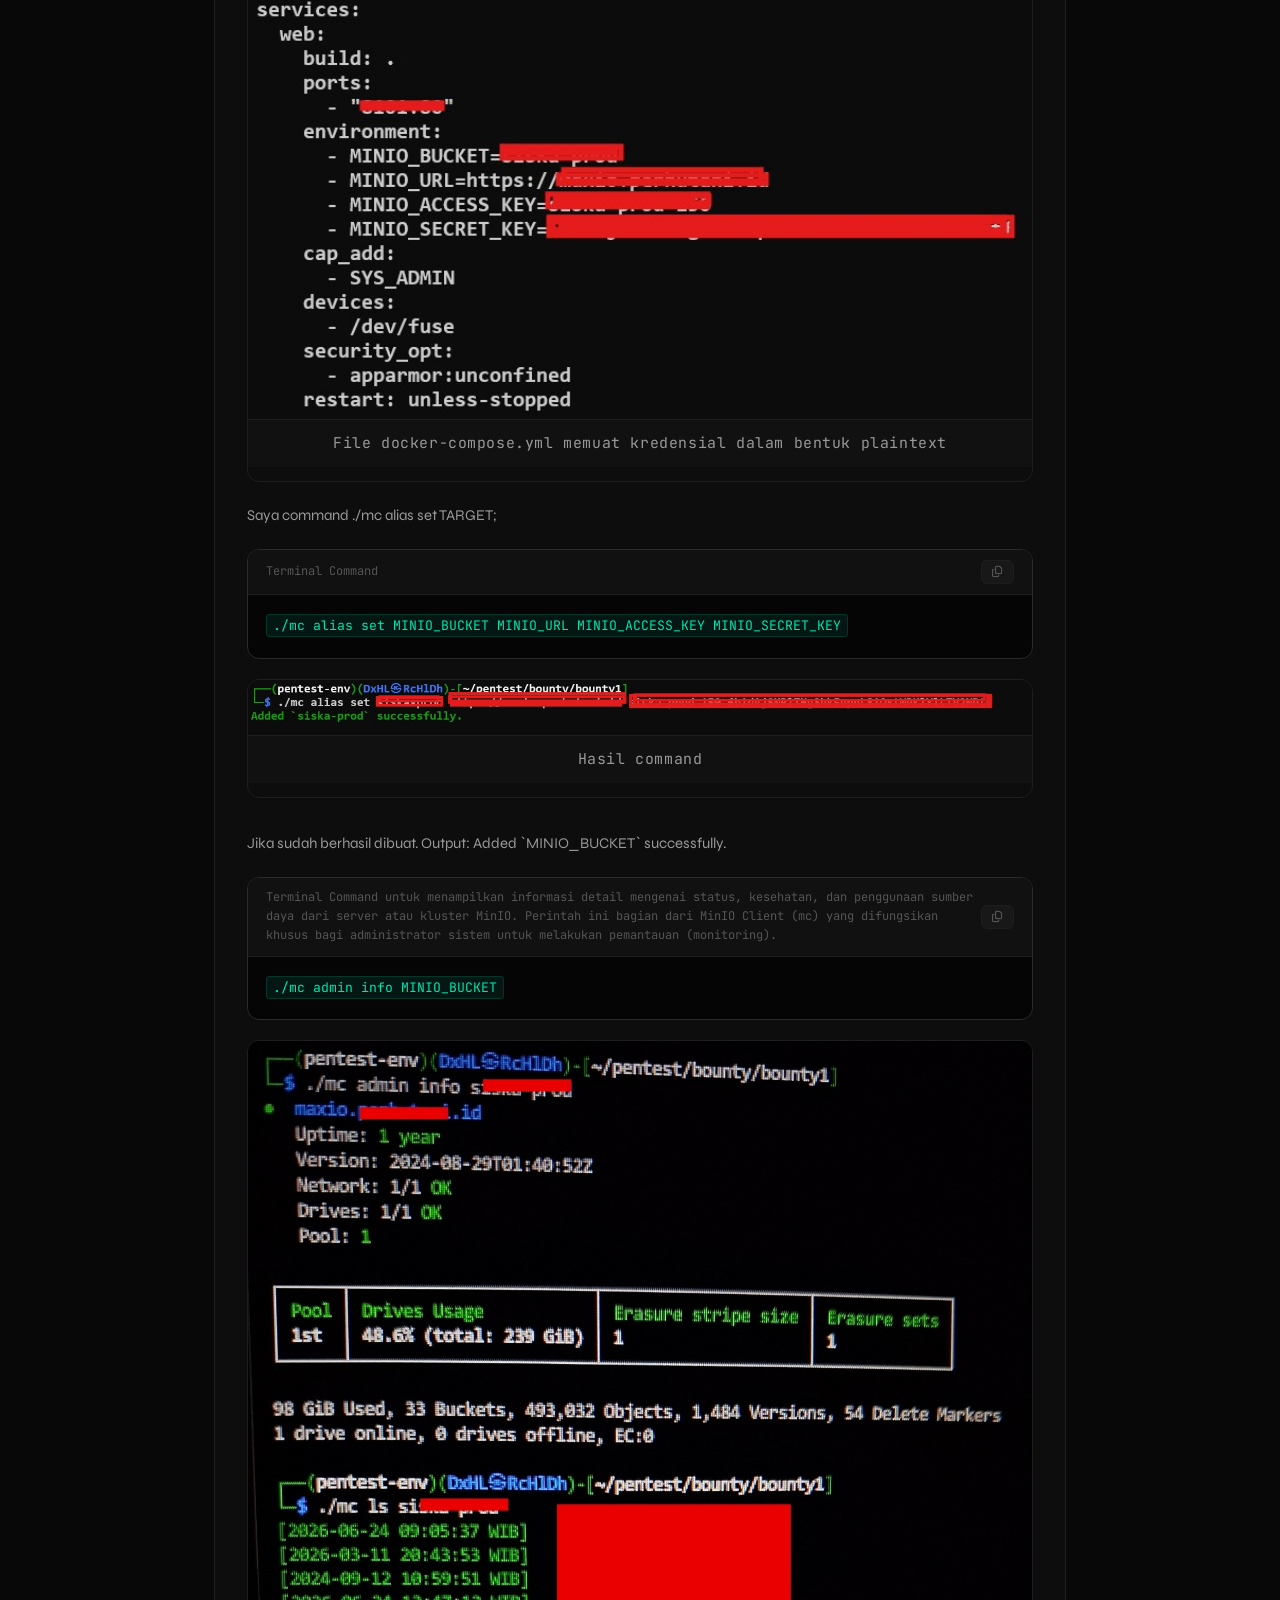
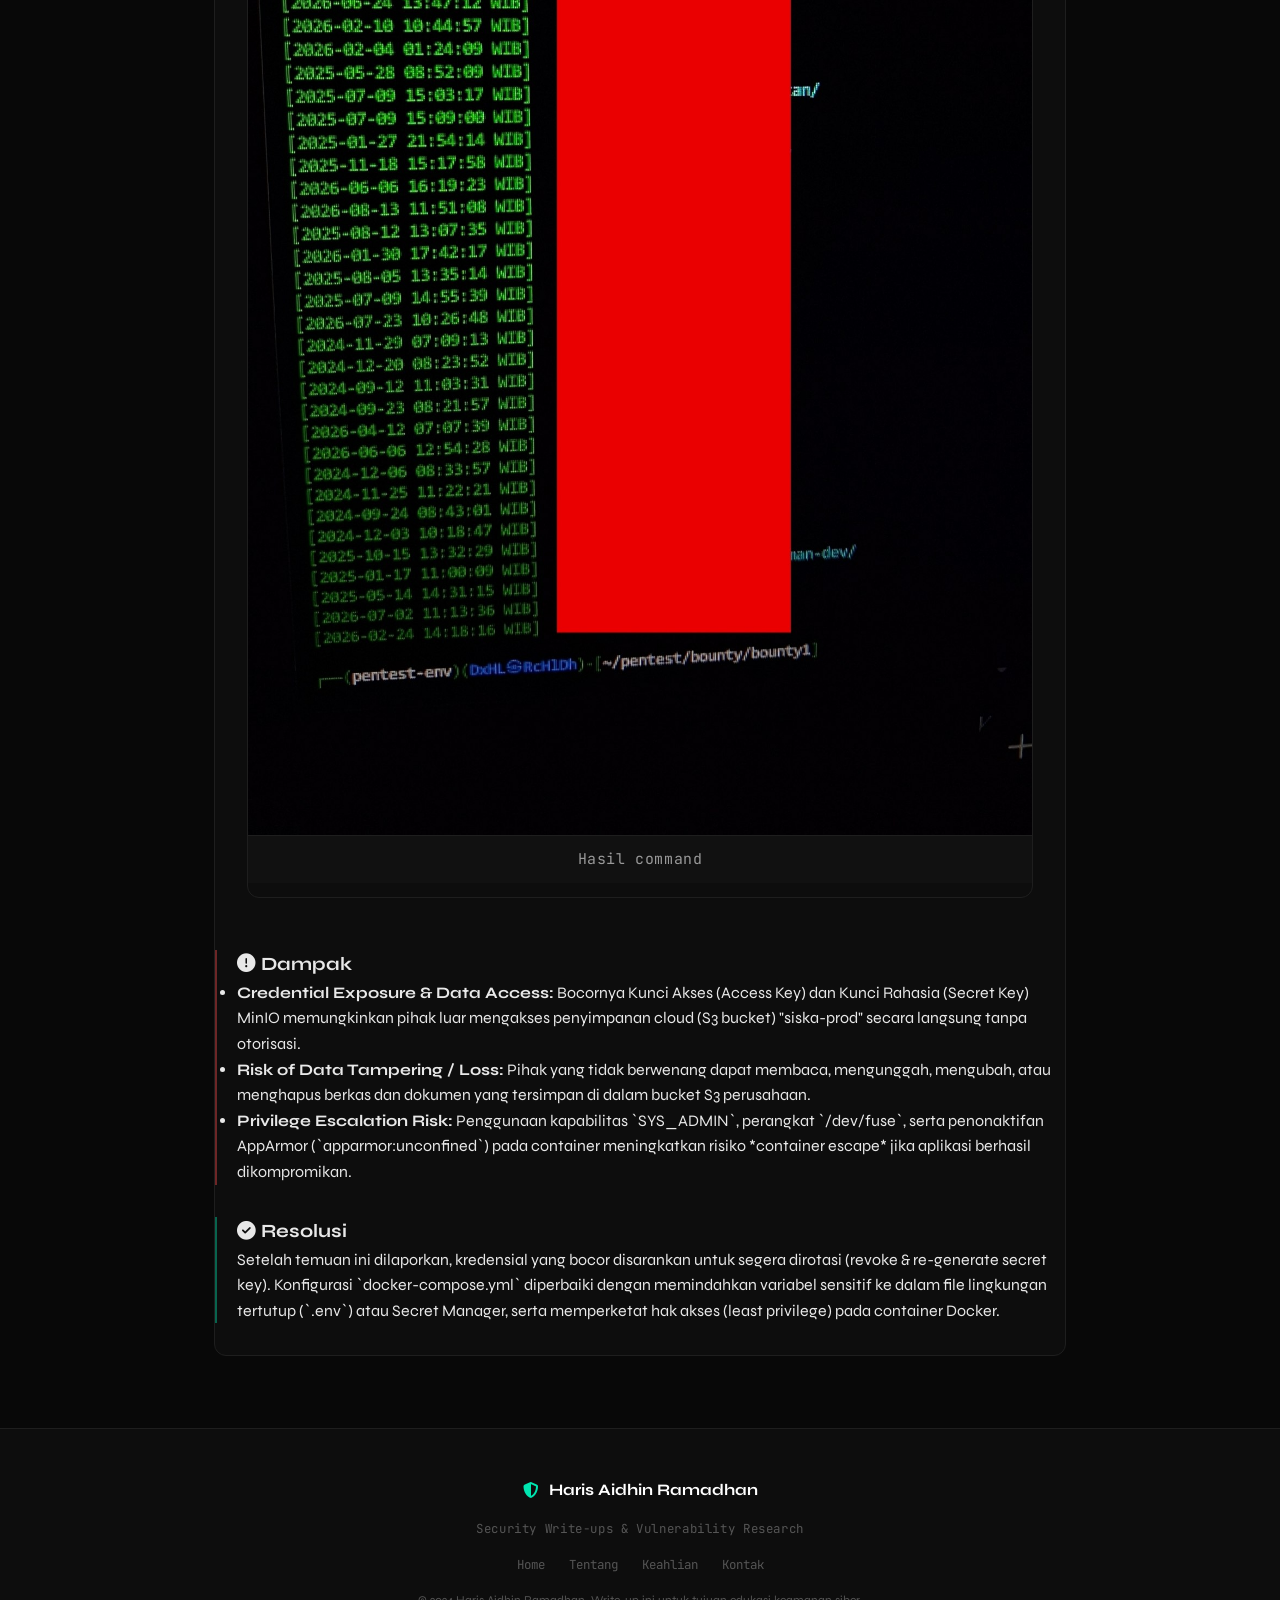
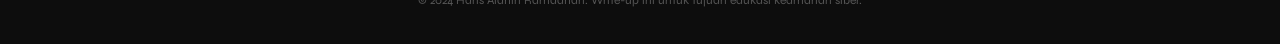
==== commit 609e8c1f: "pesan" ====
--- a/writeup.html
+++ b/writeup.html
@@ -843,7 +843,7 @@
 
                         <div class="writeup-details">
                             <h3><i class="fas fa-search"></i> Temuan</h3>
-                            <p>Pada halaman aktivitas mahasiswa, version: &#39;3.8&#39;
+                            <p>Pada halaman menampilkan, version: &#39;3.8&#39;
                                 services:
                                 web:
                                 build: .
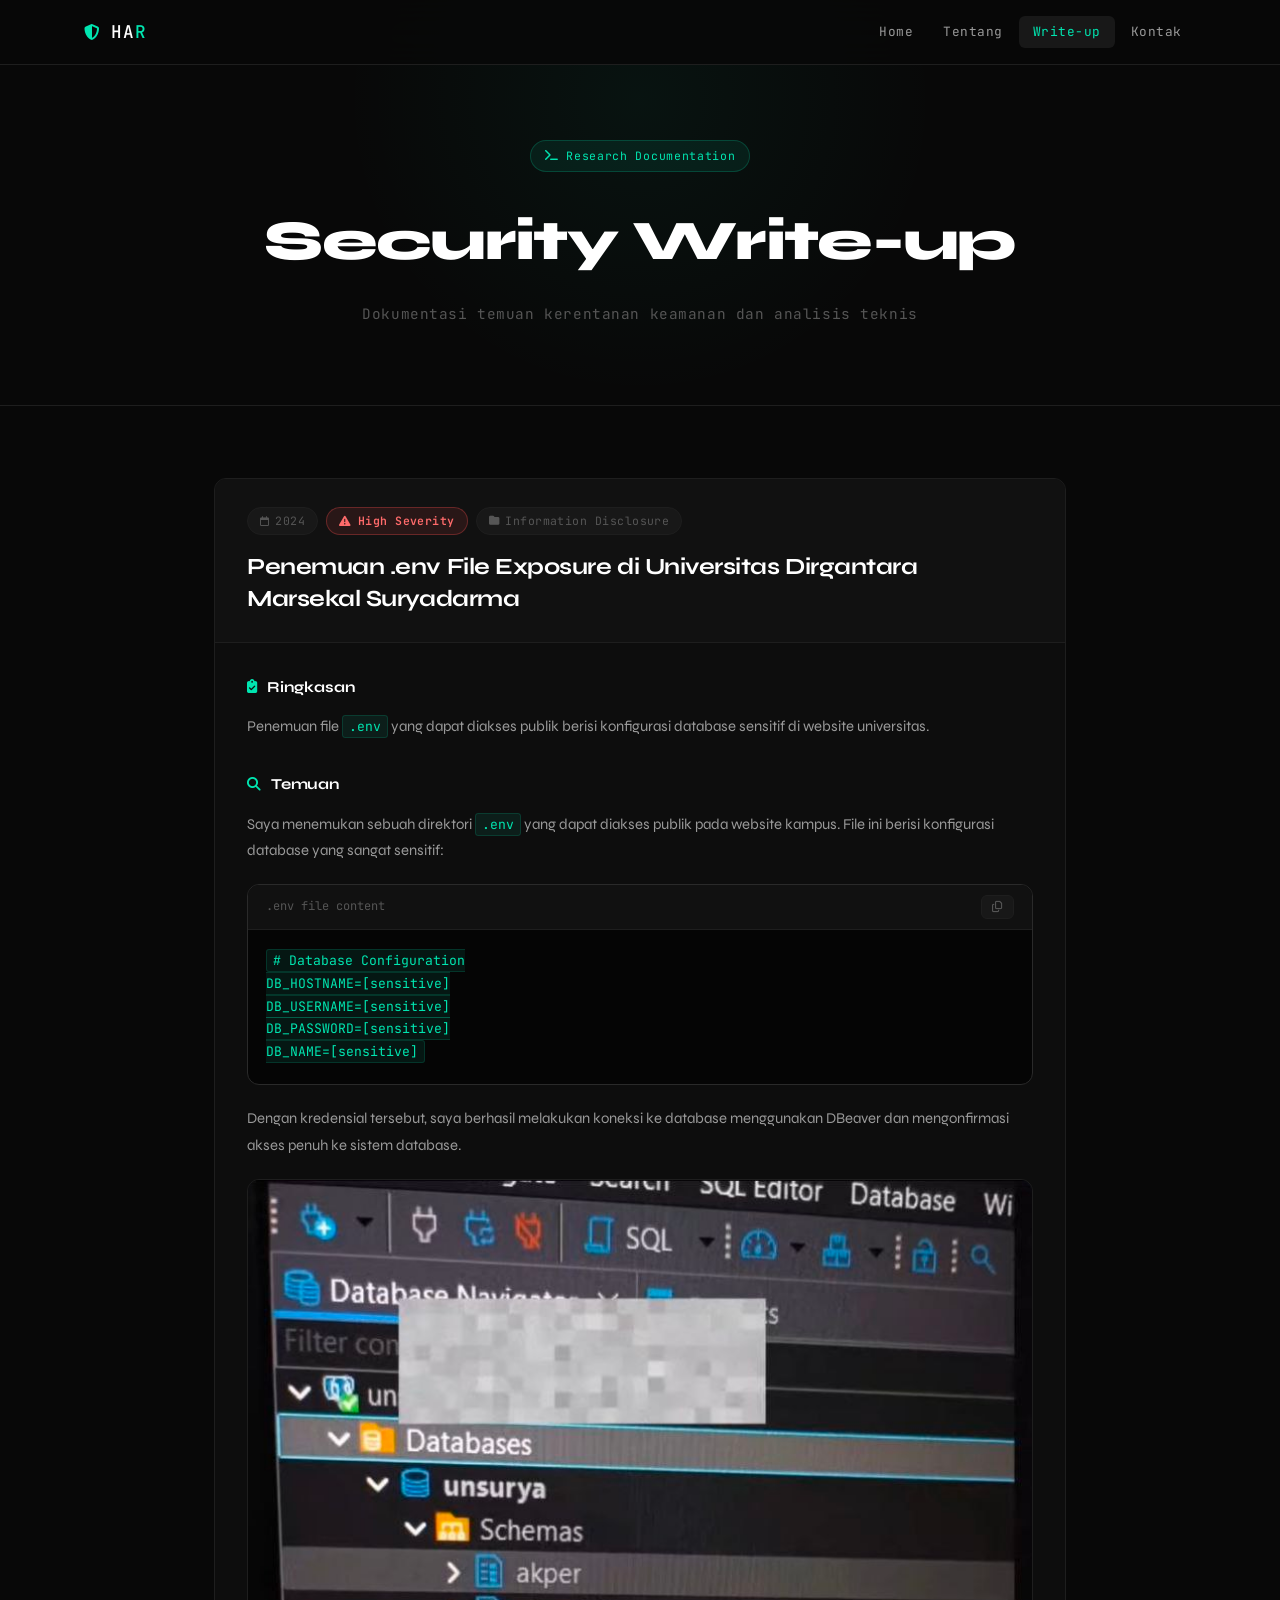
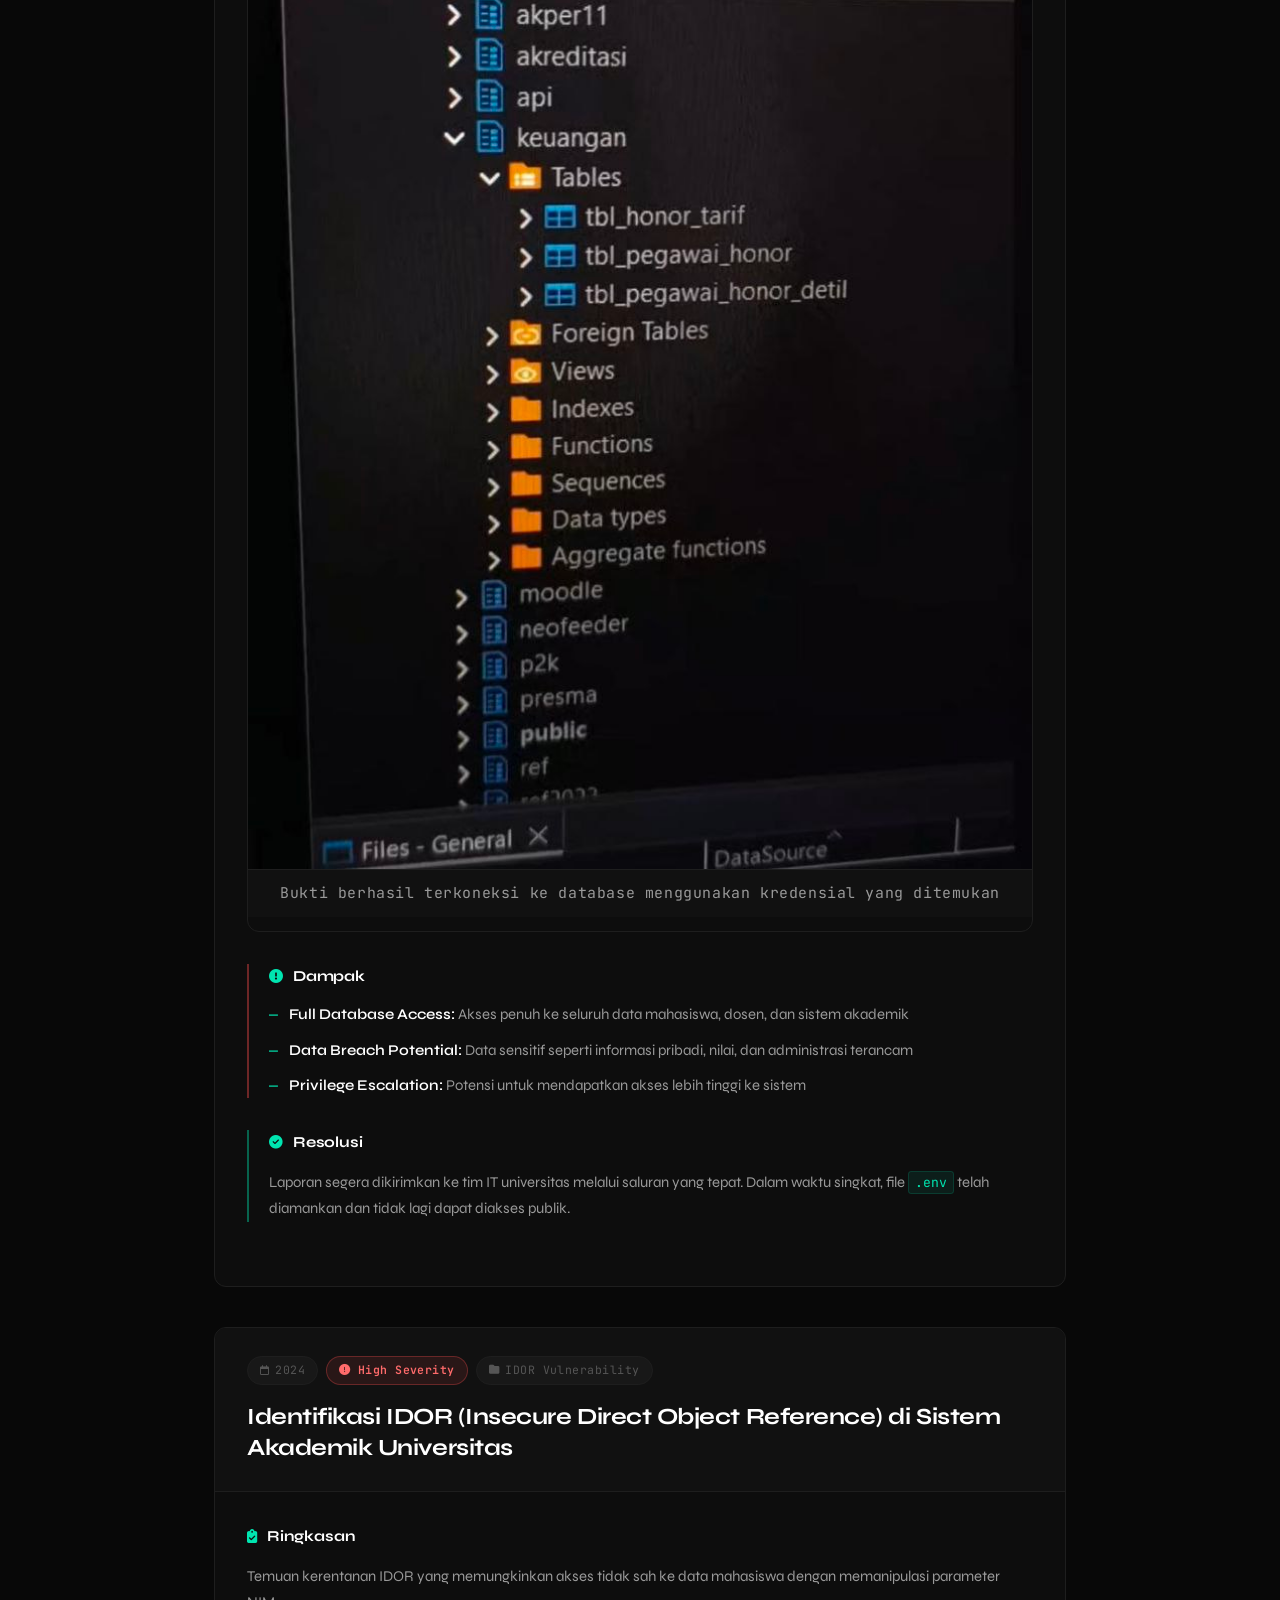
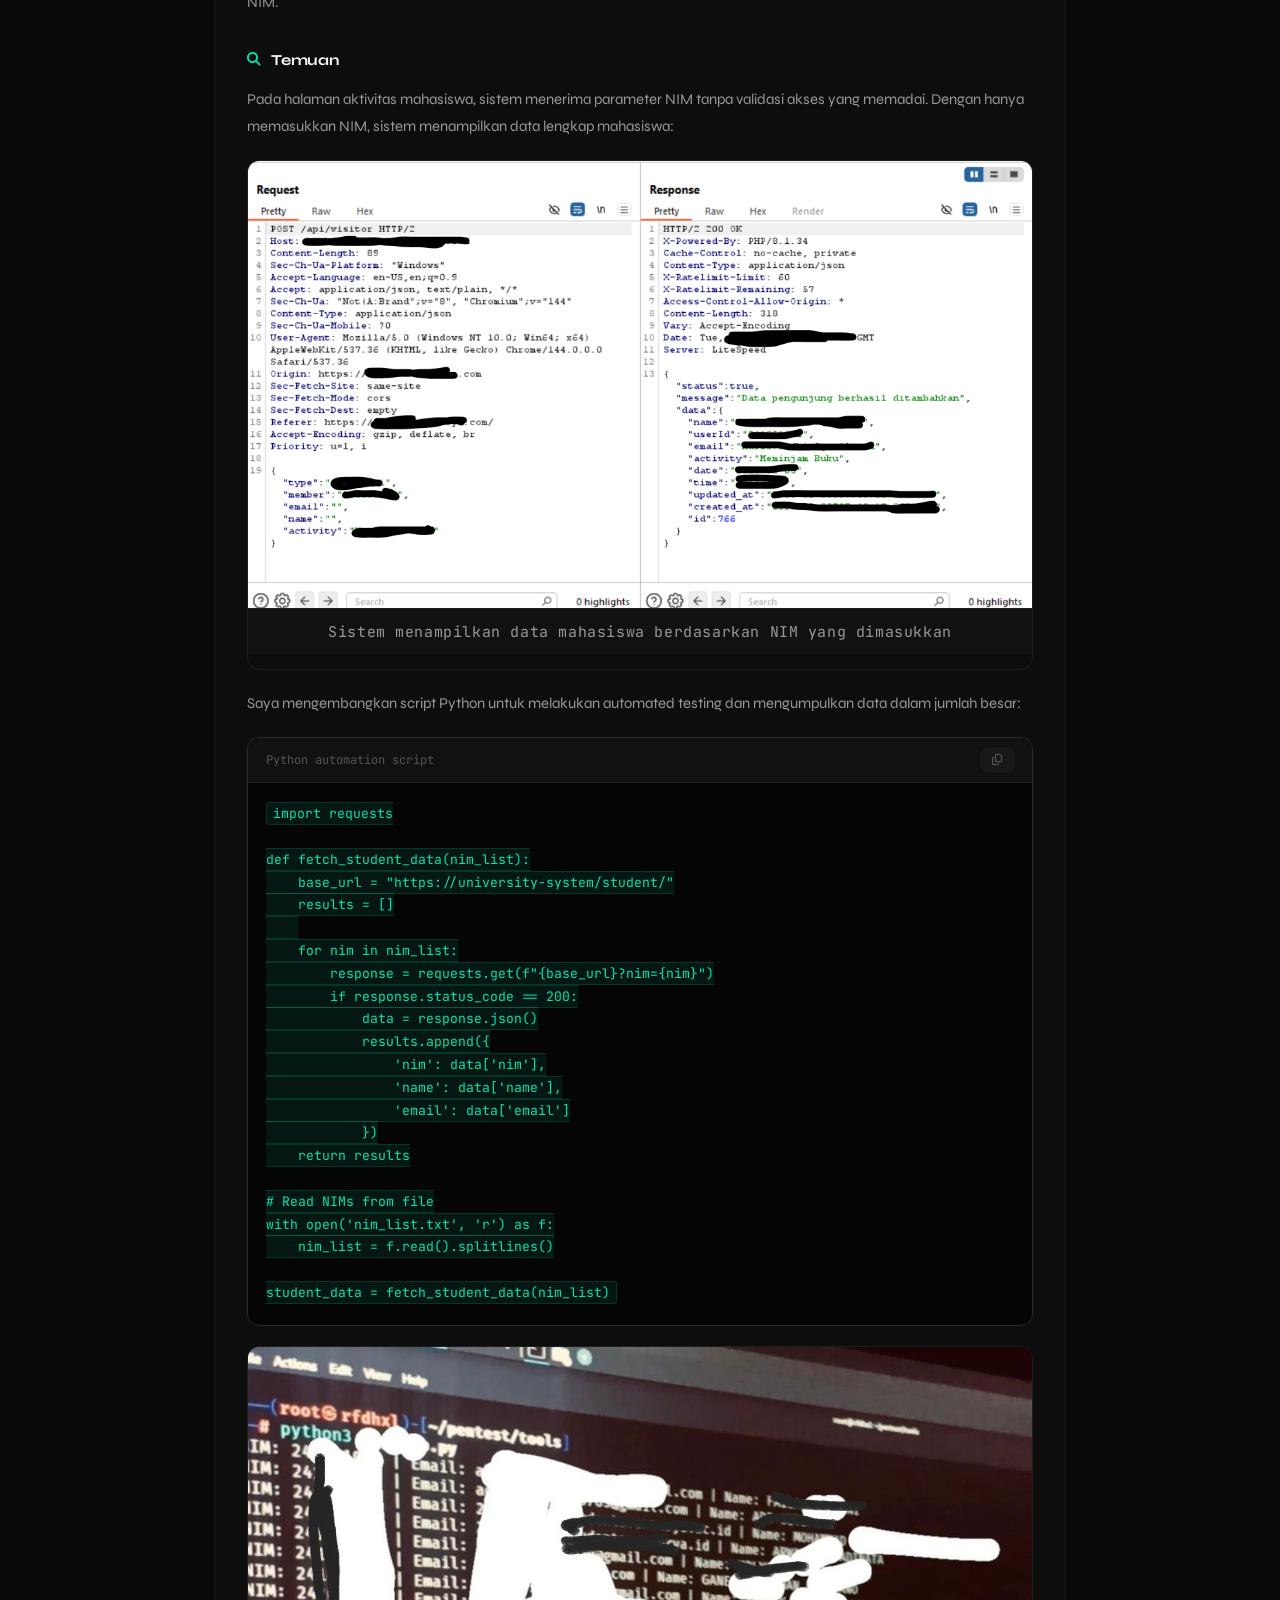
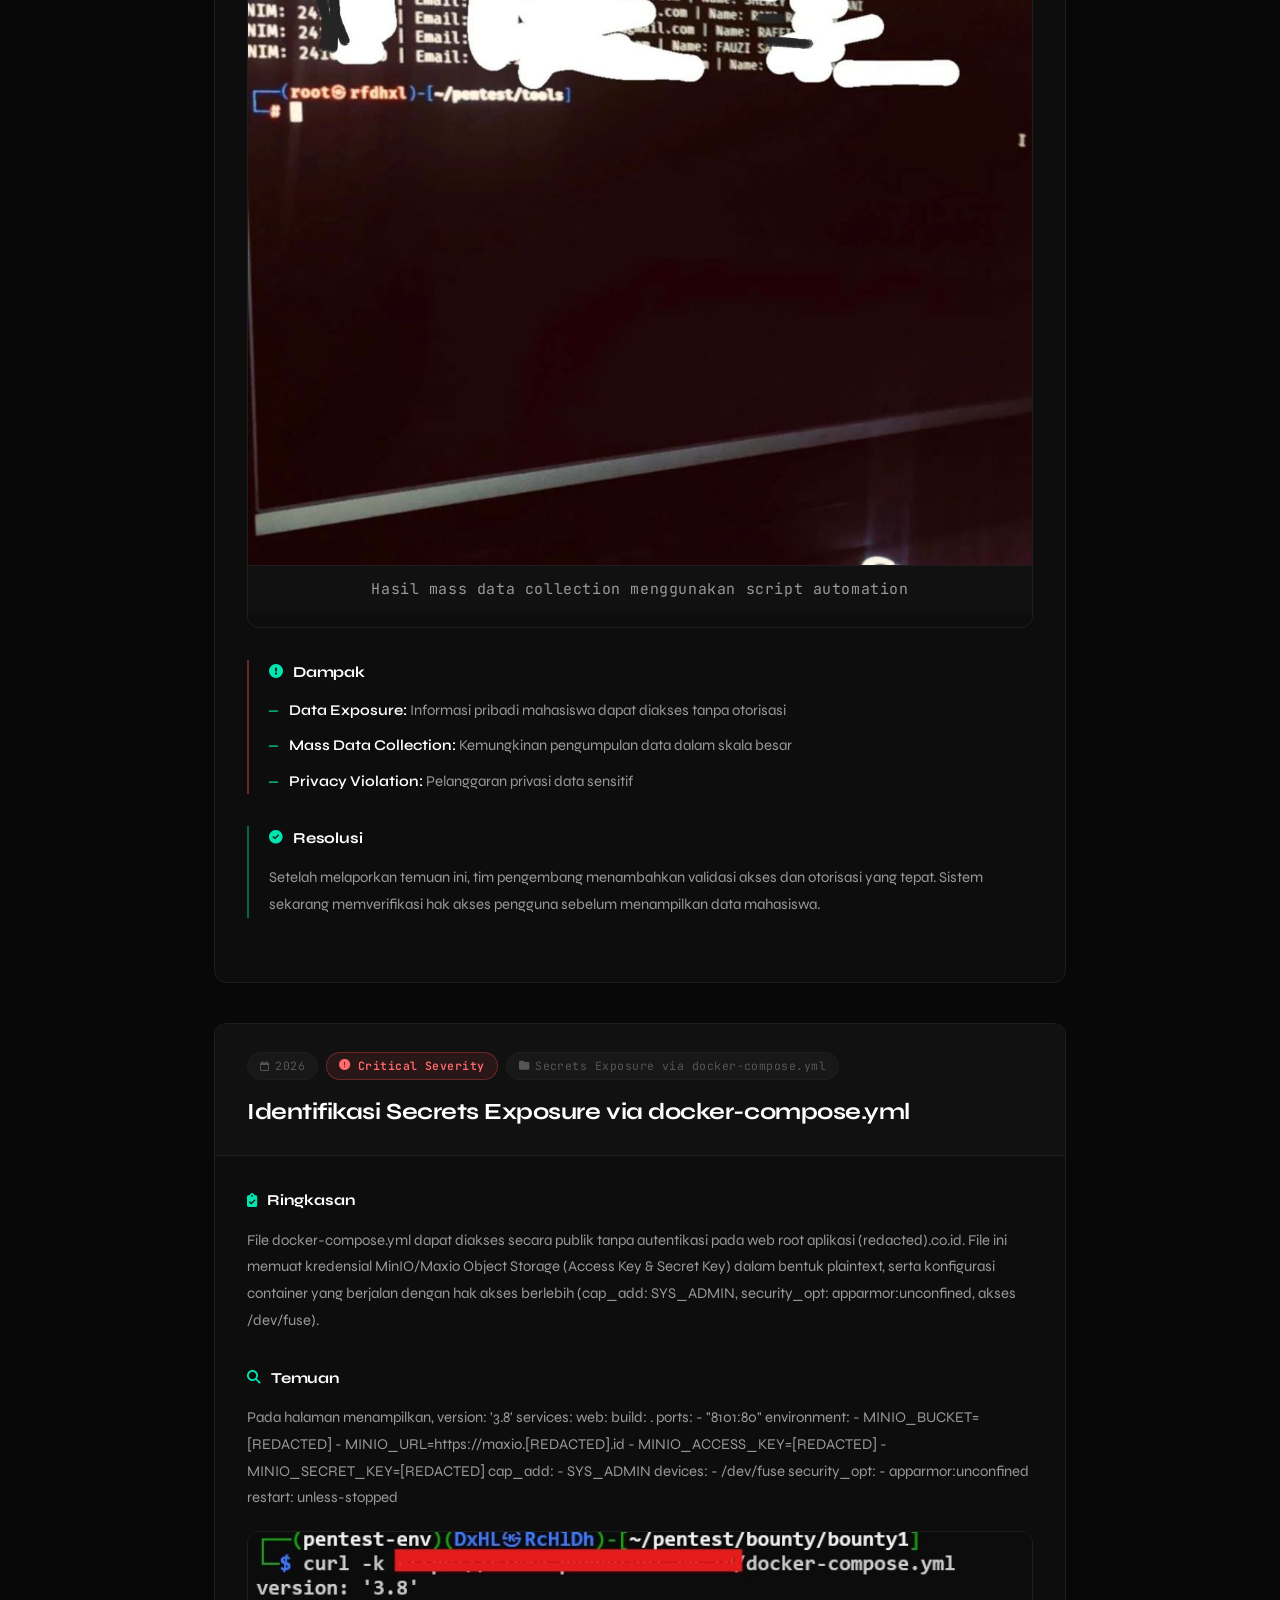
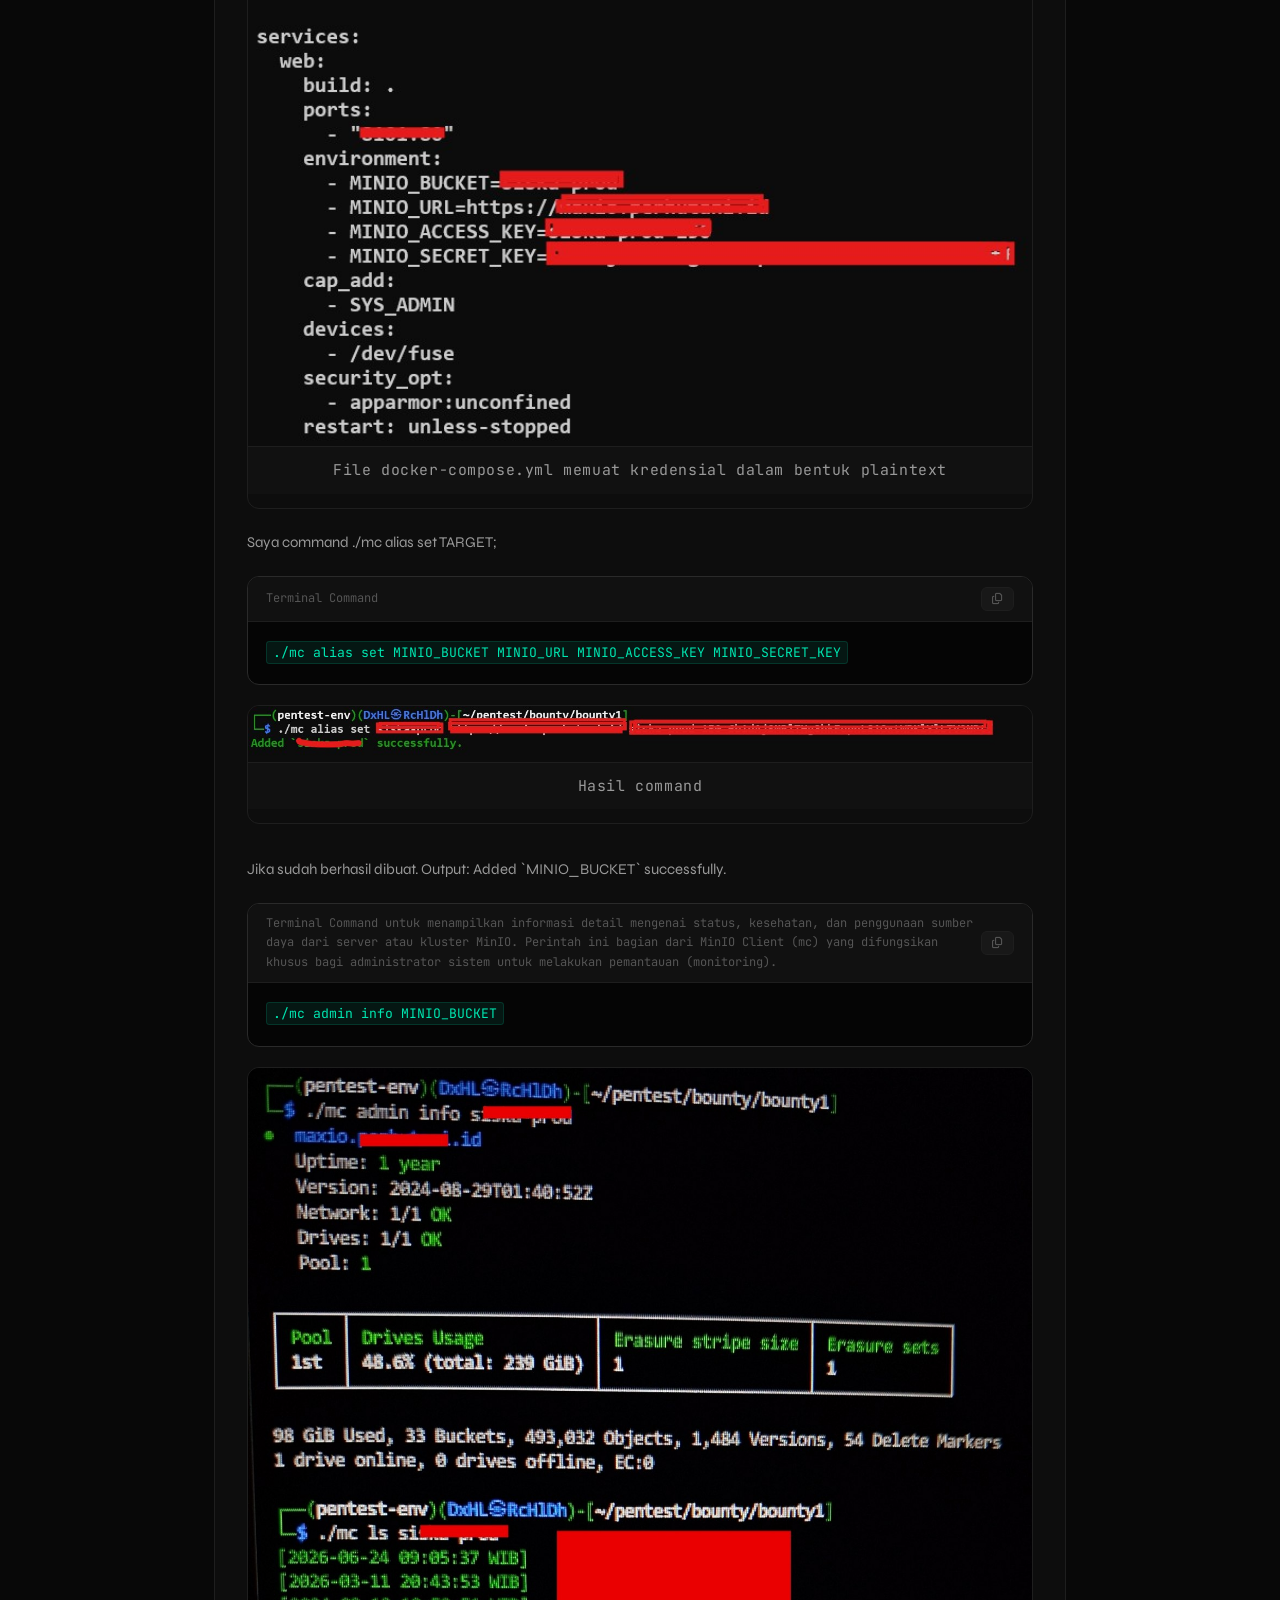
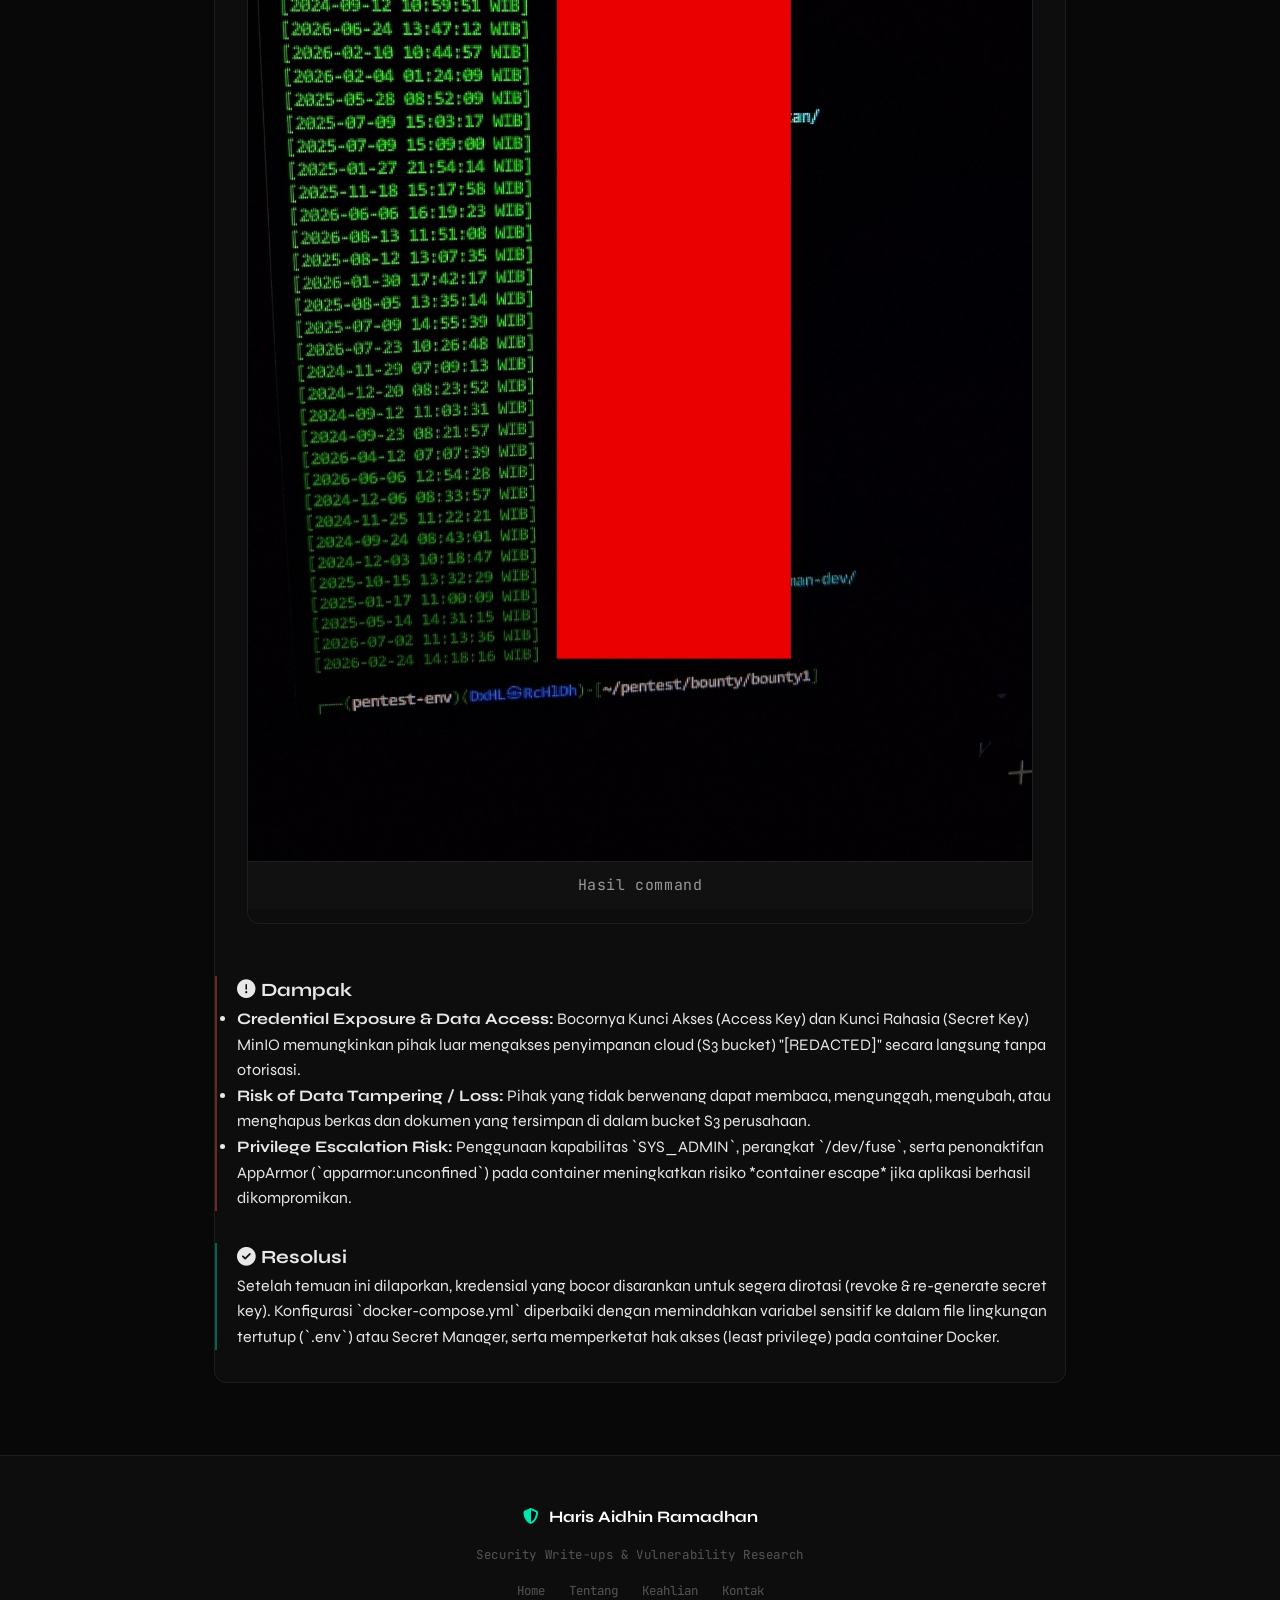
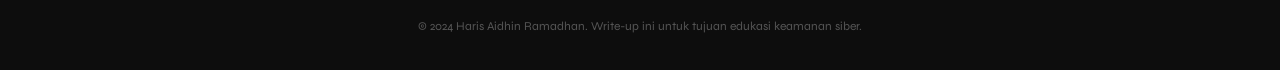
==== commit 6d275769: "pesan" ====
--- a/writeup.html
+++ b/writeup.html
@@ -850,7 +850,7 @@
                                 ports:
                                 - &quot;8101:80&quot;
                                 environment:
-                                - MINIO_BUCKET=siska-prod
+                                - MINIO_BUCKET=[REDACTED]
                                 - MINIO_URL=https://maxio.[REDACTED].id
                                 - MINIO_ACCESS_KEY=[REDACTED]
                                 - MINIO_SECRET_KEY=[REDACTED]
@@ -911,7 +911,7 @@
                     <div class="writeup-impact">
                         <h3><i class="fas fa-exclamation-circle"></i> Dampak</h3>
                         <ul>
-    <li><strong>Credential Exposure & Data Access:</strong> Bocornya Kunci Akses (Access Key) dan Kunci Rahasia (Secret Key) MinIO memungkinkan pihak luar mengakses penyimpanan cloud (S3 bucket) "siska-prod" secara langsung tanpa otorisasi.</li>
+    <li><strong>Credential Exposure & Data Access:</strong> Bocornya Kunci Akses (Access Key) dan Kunci Rahasia (Secret Key) MinIO memungkinkan pihak luar mengakses penyimpanan cloud (S3 bucket) "[REDACTED]" secara langsung tanpa otorisasi.</li>
     <li><strong>Risk of Data Tampering / Loss:</strong> Pihak yang tidak berwenang dapat membaca, mengunggah, mengubah, atau menghapus berkas dan dokumen yang tersimpan di dalam bucket S3 perusahaan.</li>
     <li><strong>Privilege Escalation Risk:</strong> Penggunaan kapabilitas `SYS_ADMIN`, perangkat `/dev/fuse`, serta penonaktifan AppArmor (`apparmor:unconfined`) pada container meningkatkan risiko *container escape* jika aplikasi berhasil dikompromikan.</li>
 </ul>
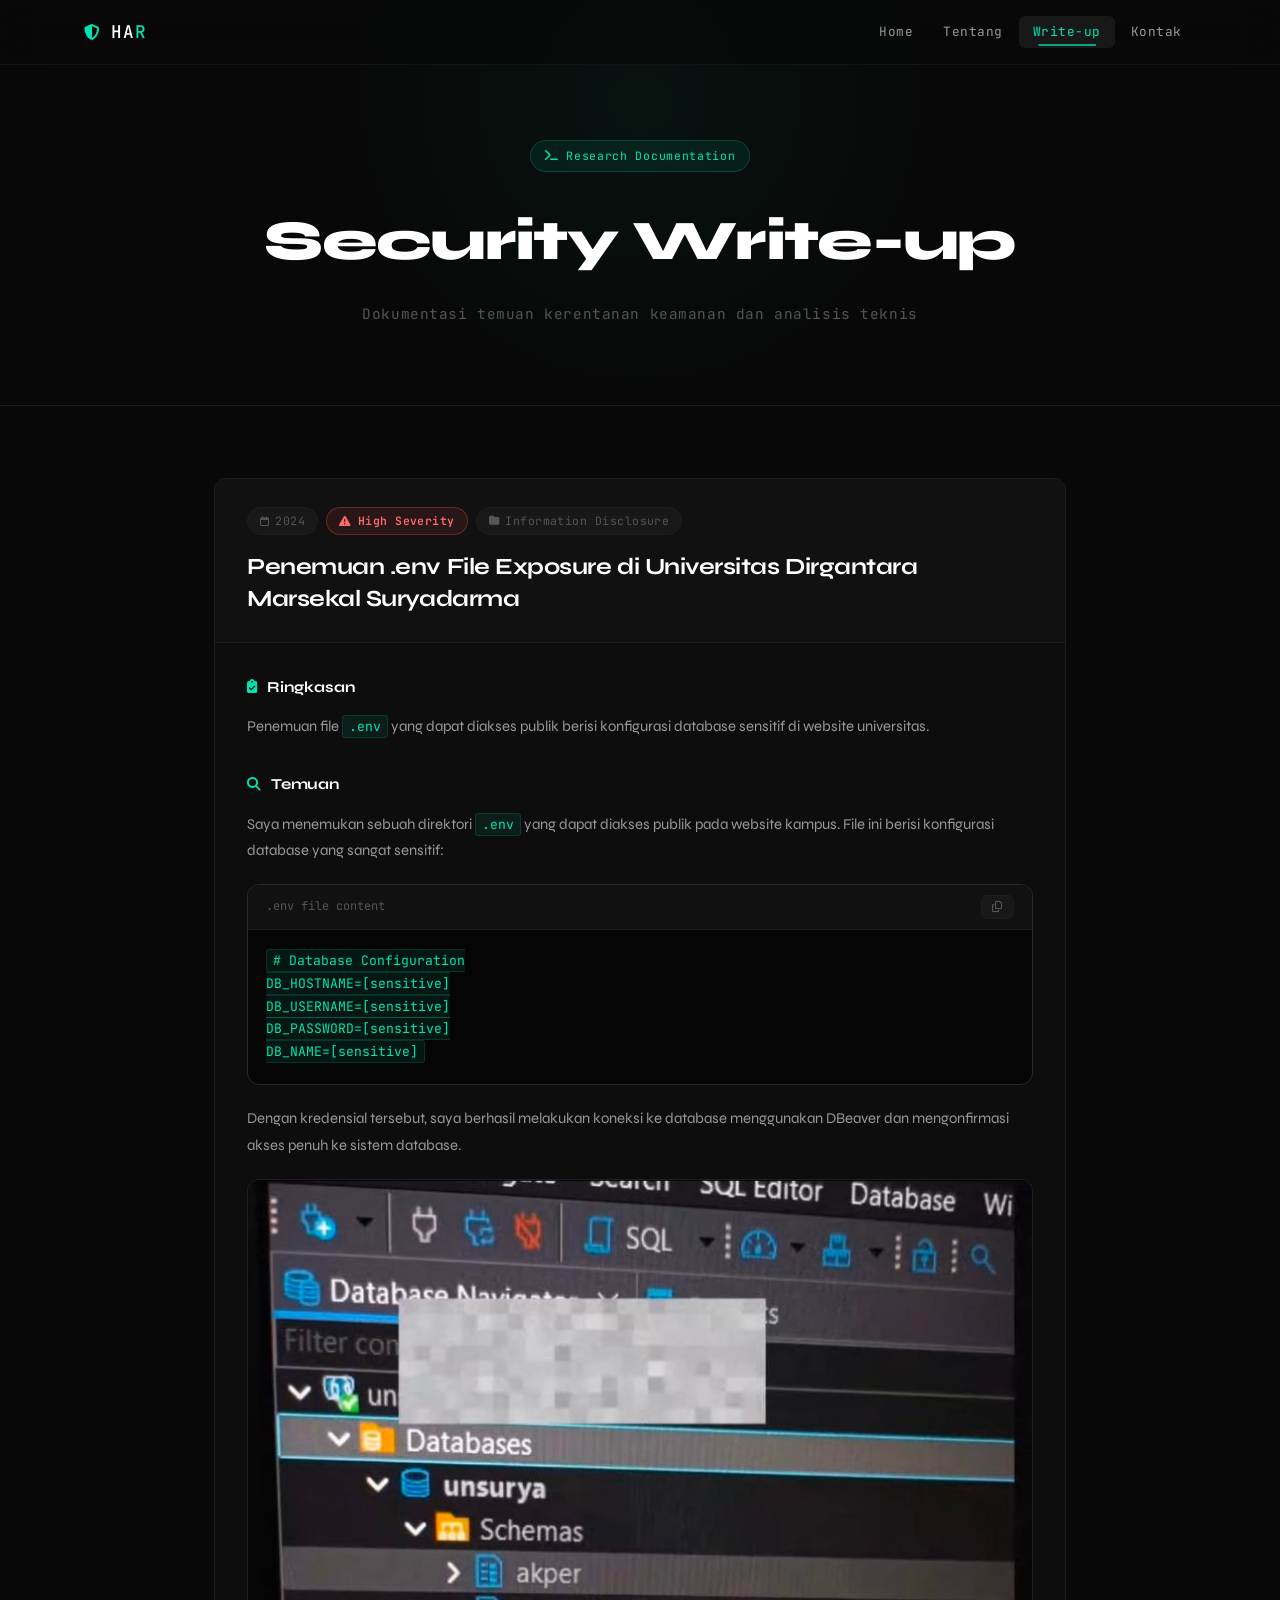
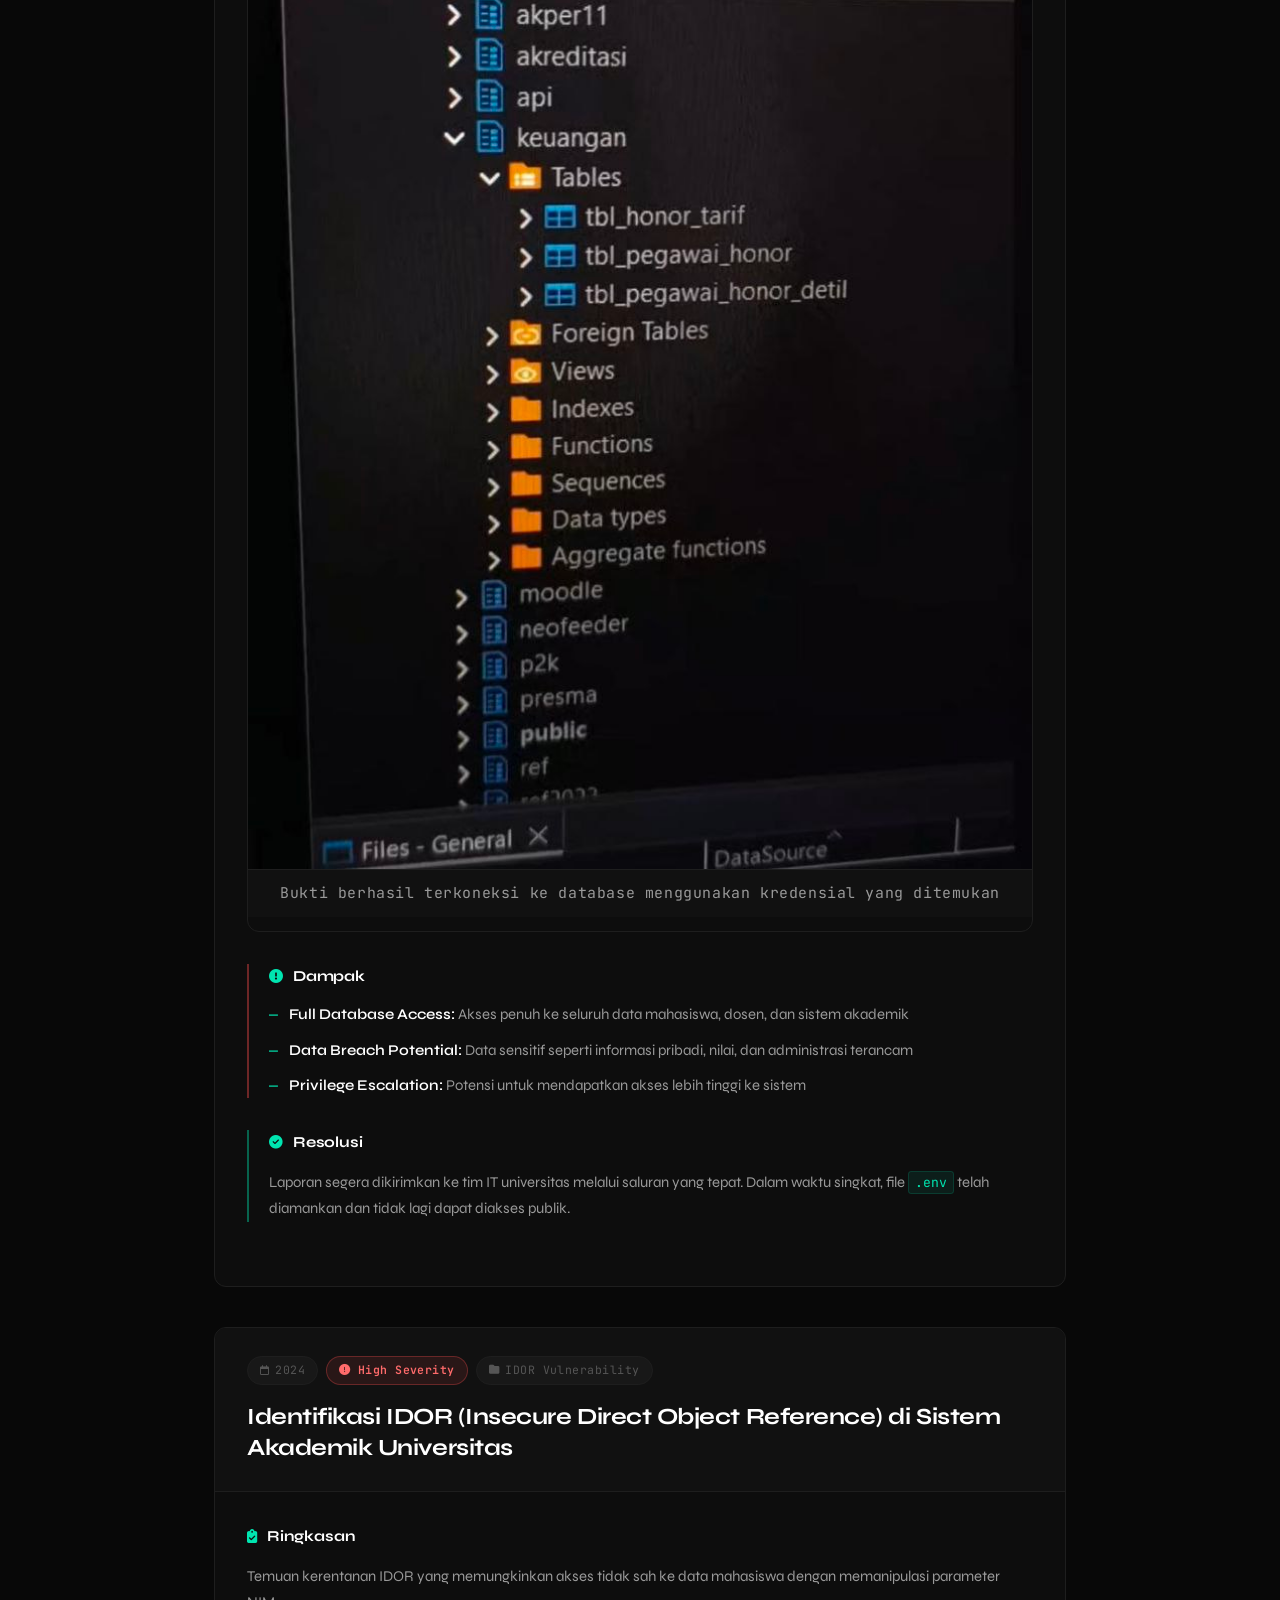
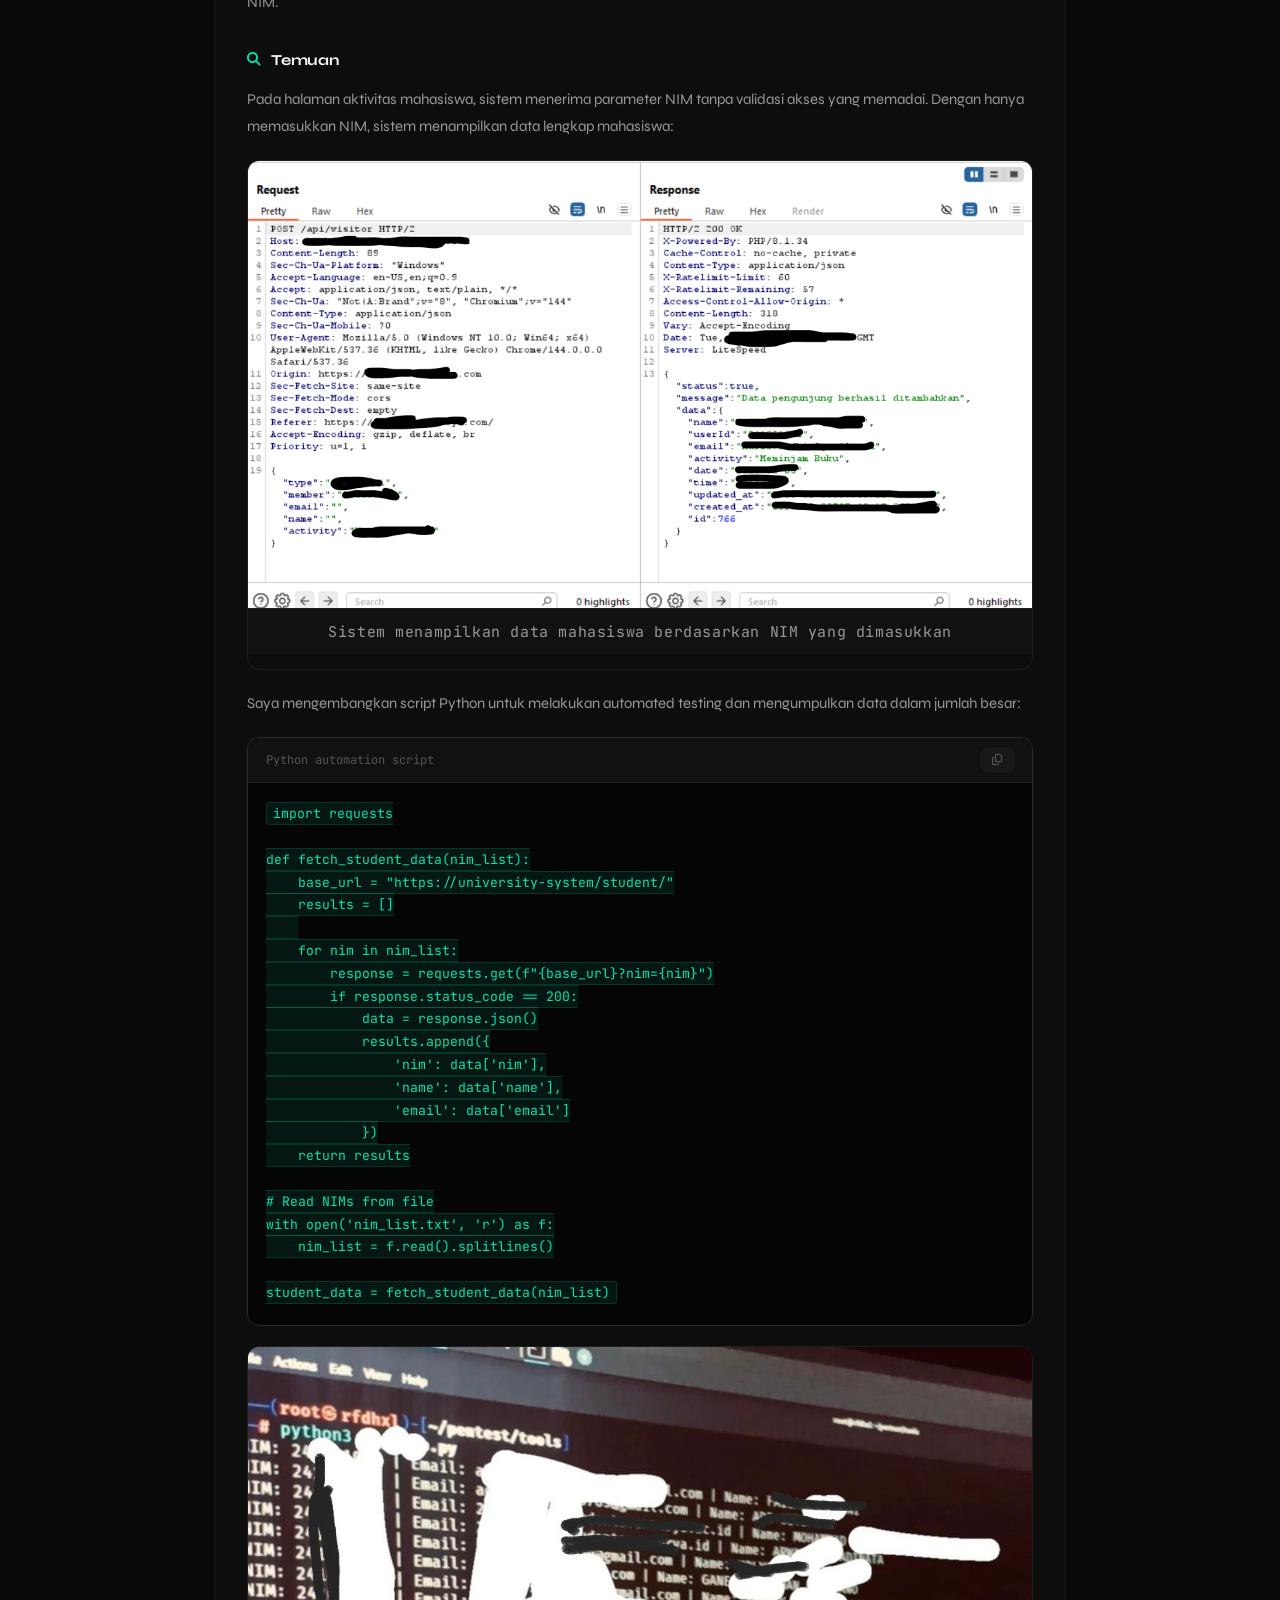
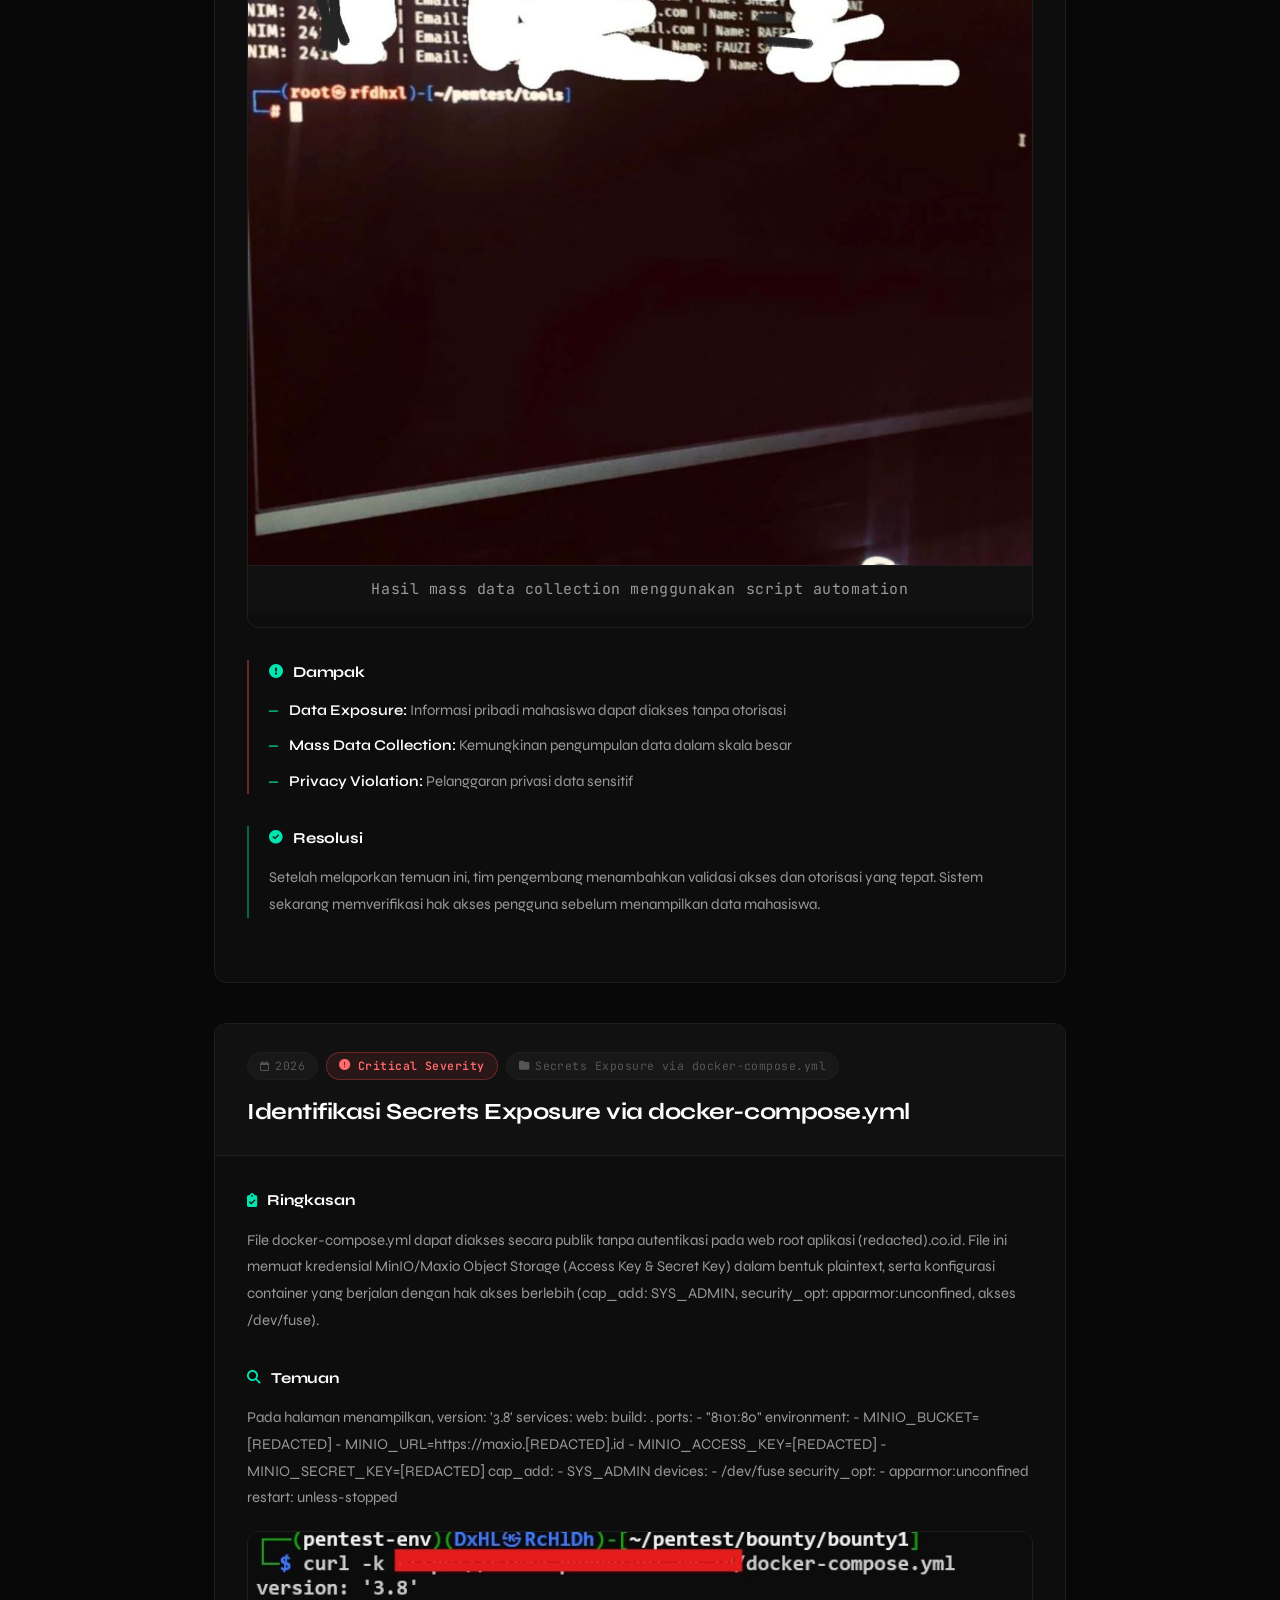
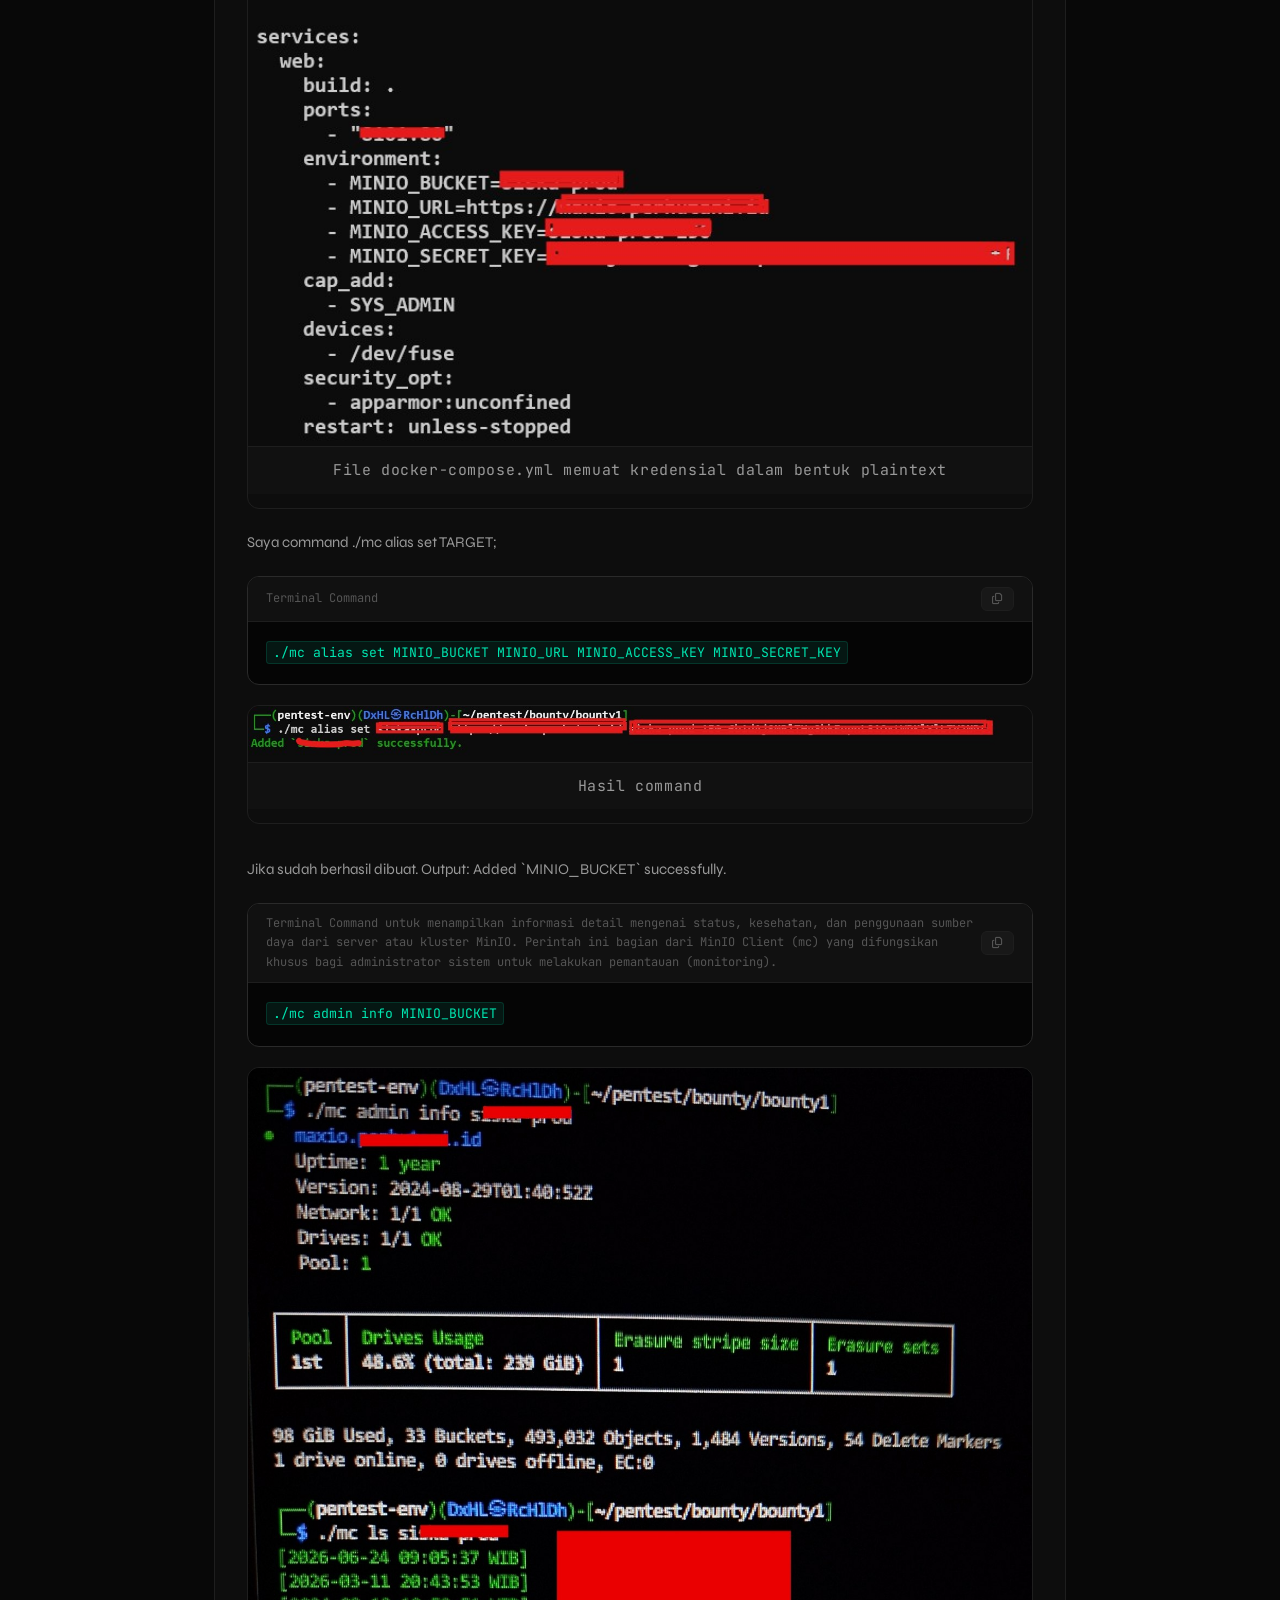
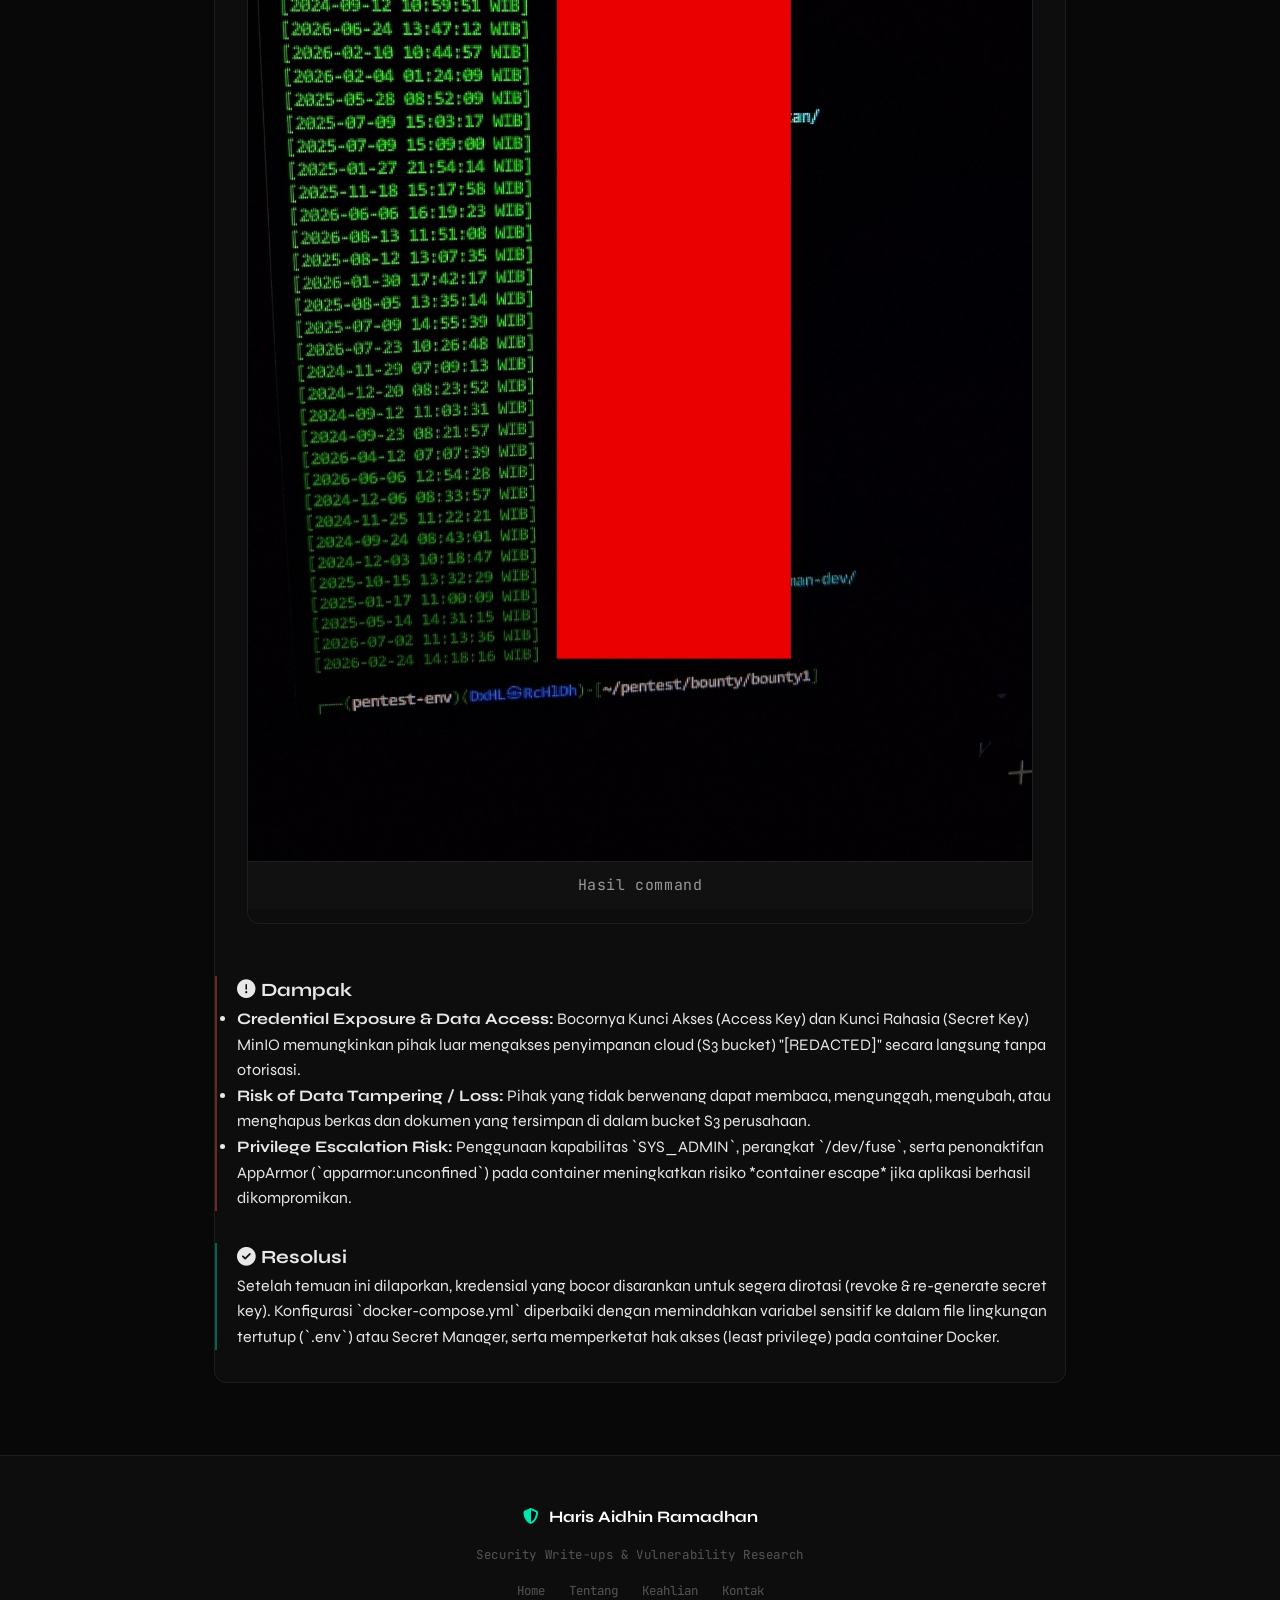
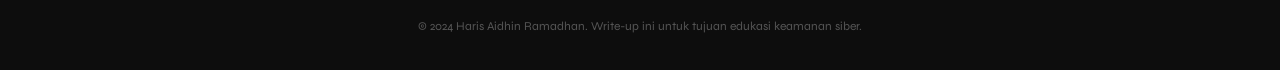
==== commit 79fb4f07: "update" ====
--- a/writeup.html
+++ b/writeup.html
@@ -40,6 +40,7 @@
             --radius: 6px;
             --radius-lg: 12px;
             --transition: 0.25s cubic-bezier(0.4, 0, 0.2, 1);
+            --transition-smooth: 0.4s cubic-bezier(0.23, 1, 0.32, 1);
         }
 
         html {
@@ -79,15 +80,23 @@
             background: var(--accent);
         }
 
-        /* HEADER */
+        /* ===== REDESIGNED HEADER & NAVIGATION ===== */
         #header {
             position: fixed;
             top: 0;
             width: 100%;
             z-index: 1000;
-            background: rgba(8, 8, 8, 0.9);
-            backdrop-filter: blur(20px);
-            border-bottom: 1px solid var(--border);
+            background: rgba(8, 8, 8, 0.75);
+            backdrop-filter: blur(20px) saturate(180%);
+            -webkit-backdrop-filter: blur(20px) saturate(180%);
+            border-bottom: 1px solid rgba(30, 30, 30, 0.5);
+            transition: background var(--transition-smooth), border-color var(--transition-smooth);
+        }
+
+        /* subtle glow on scroll – optional via JS but we can do it with :has or just rely on backdrop */
+        #header.scrolled {
+            background: rgba(8, 8, 8, 0.92);
+            border-bottom-color: var(--border);
         }
 
         .nav-container {
@@ -97,6 +106,7 @@
             height: 64px;
         }
 
+        /* logo */
         .logo {
             display: flex;
             align-items: center;
@@ -106,21 +116,38 @@
             font-weight: 500;
             letter-spacing: 0.05em;
             color: var(--white);
+            transition: transform var(--transition);
+            flex-shrink: 0;
+            z-index: 1002;
+        }
+
+        .logo:hover {
+            transform: scale(1.02);
         }
 
         .logo i {
             color: var(--accent);
             font-size: 1rem;
+            transition: transform var(--transition-smooth);
+        }
+
+        .logo:hover i {
+            transform: rotate(-10deg) scale(1.1);
         }
 
         .logo-accent {
             color: var(--accent);
         }
 
+        /* ---------- DESKTOP NAV (default, min-width: 769px) ---------- */
         .nav-menu {
             display: flex;
             list-style: none;
             gap: 2px;
+            align-items: center;
+            margin: 0;
+            padding: 0;
+            transition: transform var(--transition-smooth), opacity var(--transition-smooth), visibility var(--transition-smooth);
         }
 
         .nav-link {
@@ -130,9 +157,31 @@
             color: var(--text-2);
             padding: 6px 14px;
             border-radius: var(--radius);
-            transition: color var(--transition), background var(--transition);
+            transition: color var(--transition), background var(--transition), transform var(--transition);
             letter-spacing: 0.04em;
             text-decoration: none;
+            position: relative;
+            white-space: nowrap;
+        }
+
+        .nav-link::after {
+            content: '';
+            position: absolute;
+            bottom: 2px;
+            left: 50%;
+            transform: translateX(-50%) scaleX(0);
+            width: 60%;
+            height: 2px;
+            background: var(--accent);
+            border-radius: 2px;
+            transition: transform var(--transition-smooth);
+            transform-origin: center;
+            opacity: 0.7;
+        }
+
+        .nav-link:hover::after,
+        .nav-link.active::after {
+            transform: translateX(-50%) scaleX(1);
         }
 
         .nav-link:hover,
@@ -145,18 +194,35 @@
             color: var(--accent);
         }
 
+        .nav-link:active {
+            transform: scale(0.96);
+        }
+
+        /* ---------- HAMBURGER (mobile) ---------- */
         .hamburger {
-            display: none;
+            display: none; /* hidden by default, shown on mobile */
             flex-direction: column;
+            justify-content: center;
+            align-items: center;
             gap: 5px;
             cursor: pointer;
             padding: 8px;
             border-radius: var(--radius);
-            transition: background var(--transition);
+            transition: background var(--transition), transform var(--transition);
+            background: transparent;
+            border: none;
+            z-index: 1002;
+            width: 42px;
+            height: 42px;
+            flex-shrink: 0;
         }
 
         .hamburger:hover {
             background: var(--bg-4);
+        }
+
+        .hamburger:active {
+            transform: scale(0.92);
         }
 
         .hamburger span {
@@ -164,23 +230,154 @@
             width: 22px;
             height: 2px;
             background: var(--text-2);
-            border-radius: 1px;
-            transition: var(--transition);
-        }
-
+            border-radius: 2px;
+            transition: transform var(--transition-smooth), opacity var(--transition-smooth), background var(--transition-smooth), width var(--transition-smooth);
+            transform-origin: center;
+        }
+
+        /* hamburger active state (cross) */
         .hamburger.active span:nth-child(1) {
             transform: translateY(7px) rotate(45deg);
             background: var(--accent);
+            width: 24px;
         }
 
         .hamburger.active span:nth-child(2) {
             opacity: 0;
+            width: 0;
         }
 
         .hamburger.active span:nth-child(3) {
             transform: translateY(-7px) rotate(-45deg);
             background: var(--accent);
-        }
+            width: 24px;
+        }
+
+        /* ---------- MOBILE NAV OVERLAY (≤ 768px) ---------- */
+        @media (max-width: 768px) {
+            .hamburger {
+                display: flex;
+            }
+
+            .nav-menu {
+                position: fixed;
+                top: 0;
+                left: 0;
+                right: 0;
+                bottom: 0;
+                width: 100%;
+                height: 100vh;
+                background: rgba(8, 8, 8, 0.96);
+                backdrop-filter: blur(24px) saturate(180%);
+                -webkit-backdrop-filter: blur(24px) saturate(180%);
+                flex-direction: column;
+                justify-content: center;
+                align-items: center;
+                gap: 8px;
+                padding: 40px 24px;
+                transform: translateY(-100%);
+                opacity: 0;
+                visibility: hidden;
+                transition: transform 0.45s cubic-bezier(0.23, 1, 0.32, 1),
+                            opacity 0.4s cubic-bezier(0.23, 1, 0.32, 1),
+                            visibility 0.4s;
+                pointer-events: none;
+                z-index: 1001;
+                border: none;
+            }
+
+            .nav-menu.active {
+                transform: translateY(0);
+                opacity: 1;
+                visibility: visible;
+                pointer-events: auto;
+            }
+
+            .nav-menu .nav-item {
+                width: 100%;
+                max-width: 280px;
+                text-align: center;
+                opacity: 0;
+                transform: translateY(16px);
+                transition: opacity 0.35s ease, transform 0.35s cubic-bezier(0.23, 1, 0.32, 1);
+            }
+
+            .nav-menu.active .nav-item {
+                opacity: 1;
+                transform: translateY(0);
+            }
+
+            /* stagger animation for nav items */
+            .nav-menu.active .nav-item:nth-child(1) { transition-delay: 0.06s; }
+            .nav-menu.active .nav-item:nth-child(2) { transition-delay: 0.12s; }
+            .nav-menu.active .nav-item:nth-child(3) { transition-delay: 0.18s; }
+            .nav-menu.active .nav-item:nth-child(4) { transition-delay: 0.24s; }
+
+            .nav-link {
+                display: block;
+                padding: 16px 20px;
+                border-radius: var(--radius-lg);
+                font-size: 1rem;
+                color: var(--text-2);
+                background: transparent;
+                transition: color var(--transition), background var(--transition), transform var(--transition);
+                width: 100%;
+                text-align: center;
+                border: 1px solid transparent;
+            }
+
+            .nav-link::after {
+                display: none; /* remove underline on mobile */
+            }
+
+            .nav-link:hover,
+            .nav-link.active {
+                color: var(--white);
+                background: rgba(255, 255, 255, 0.04);
+                border-color: var(--border);
+            }
+
+            .nav-link.active {
+                color: var(--accent);
+                background: var(--accent-dim);
+                border-color: rgba(0, 229, 176, 0.2);
+            }
+
+            .nav-link:active {
+                transform: scale(0.97);
+            }
+
+            /* Prevent body scroll when menu open */
+            body.menu-open {
+                overflow: hidden;
+            }
+        }
+
+        /* small mobile adjustments */
+        @media (max-width: 480px) {
+            .nav-container {
+                height: 56px;
+            }
+
+            .logo {
+                font-size: 1rem;
+            }
+
+            .logo i {
+                font-size: 0.9rem;
+            }
+
+            .nav-menu .nav-link {
+                padding: 14px 16px;
+                font-size: 0.95rem;
+            }
+
+            .nav-menu .nav-item {
+                max-width: 240px;
+            }
+        }
+
+        /* ===== END REDESIGNED NAVIGATION ===== */
 
         /* HERO */
         .writeup-hero {
@@ -563,37 +760,8 @@
             color: var(--text-3);
         }
 
-        /* RESPONSIVE */
+        /* RESPONSIVE (existing non-nav) */
         @media (max-width: 768px) {
-            .nav-menu {
-                position: fixed;
-                top: 64px;
-                left: 0;
-                right: 0;
-                background: rgba(8, 8, 8, 0.98);
-                backdrop-filter: blur(20px);
-                flex-direction: column;
-                gap: 0;
-                padding: 12px 0;
-                border-bottom: 1px solid var(--border);
-                transform: translateY(-110%);
-                transition: transform 0.3s ease;
-            }
-
-            .nav-menu.active {
-                transform: translateY(0);
-            }
-
-            .nav-link {
-                display: block;
-                padding: 12px 24px;
-                border-radius: 0;
-            }
-
-            .hamburger {
-                display: flex;
-            }
-
             .writeup-header,
             .writeup-content {
                 padding: 20px;
@@ -601,6 +769,10 @@
 
             .writeup-section {
                 padding: 48px 0;
+            }
+
+            .writeup-hero {
+                padding: 120px 0 60px;
             }
         }
 
@@ -618,7 +790,7 @@
 </head>
 
 <body>
-    <!-- Header & Navigation -->
+    <!-- Header & Navigation (REDESIGNED) -->
     <header id="header">
         <div class="container" style="max-width: 1160px;">
             <div class="nav-container">
@@ -626,17 +798,17 @@
                     <i class="fas fa-shield-alt"></i>
                     <span>HA<span class="logo-accent">R</span></span>
                 </div>
-                <ul class="nav-menu">
+                <ul class="nav-menu" id="navMenu">
                     <li class="nav-item"><a href="index.html" class="nav-link">Home</a></li>
                     <li class="nav-item"><a href="index.html#about" class="nav-link">Tentang</a></li>
                     <li class="nav-item"><a href="index.html#writeup" class="nav-link active">Write-up</a></li>
                     <li class="nav-item"><a href="index.html#contact" class="nav-link">Kontak</a></li>
                 </ul>
-                <div class="hamburger">
+                <button class="hamburger" id="hamburgerBtn" aria-label="Menu">
                     <span></span>
                     <span></span>
                     <span></span>
-                </div>
+                </button>
             </div>
         </div>
     </header>
@@ -813,8 +985,6 @@
                         </div>
                     </div>
                 </article>
-
-
 
                 <!-- Write-up 3 -->
                 <article class="writeup-article">
@@ -951,19 +1121,77 @@
     </footer>
 
     <script>
-        // Mobile Navigation Toggle
-        const hamburger = document.querySelector('.hamburger');
-        const navMenu = document.querySelector('.nav-menu');
-
-        hamburger.addEventListener('click', () => {
-            hamburger.classList.toggle('active');
-            navMenu.classList.toggle('active');
-        });
-
-        document.querySelectorAll('.nav-link').forEach(n => n.addEventListener('click', () => {
-            hamburger.classList.remove('active');
-            navMenu.classList.remove('active');
-        }));
+        // ===== REDESIGNED NAVIGATION SCRIPT =====
+        (function() {
+            const hamburger = document.getElementById('hamburgerBtn');
+            const navMenu = document.getElementById('navMenu');
+            const body = document.body;
+            const header = document.getElementById('header');
+            const navLinks = document.querySelectorAll('.nav-link');
+
+            // Toggle mobile menu
+            function toggleMenu() {
+                const isOpen = navMenu.classList.contains('active');
+                hamburger.classList.toggle('active');
+                navMenu.classList.toggle('active');
+                body.classList.toggle('menu-open');
+                // update aria if needed
+                hamburger.setAttribute('aria-expanded', !isOpen);
+            }
+
+            hamburger.addEventListener('click', toggleMenu);
+
+            // Close menu when clicking a nav link (mobile)
+            navLinks.forEach(link => {
+                link.addEventListener('click', function(e) {
+                    // Only close if mobile menu is open
+                    if (navMenu.classList.contains('active')) {
+                        hamburger.classList.remove('active');
+                        navMenu.classList.remove('active');
+                        body.classList.remove('menu-open');
+                        hamburger.setAttribute('aria-expanded', 'false');
+                    }
+                });
+            });
+
+            // Close menu on resize if screen becomes larger than mobile
+            let resizeTimer;
+            window.addEventListener('resize', function() {
+                clearTimeout(resizeTimer);
+                resizeTimer = setTimeout(function() {
+                    if (window.innerWidth > 768 && navMenu.classList.contains('active')) {
+                        hamburger.classList.remove('active');
+                        navMenu.classList.remove('active');
+                        body.classList.remove('menu-open');
+                        hamburger.setAttribute('aria-expanded', 'false');
+                    }
+                }, 200);
+            });
+
+            // Optional: close menu on ESC key
+            document.addEventListener('keydown', function(e) {
+                if (e.key === 'Escape' && navMenu.classList.contains('active')) {
+                    hamburger.classList.remove('active');
+                    navMenu.classList.remove('active');
+                    body.classList.remove('menu-open');
+                    hamburger.setAttribute('aria-expanded', 'false');
+                }
+            });
+
+            // Add scrolled class to header on scroll (for subtle effect)
+            window.addEventListener('scroll', function() {
+                if (window.scrollY > 20) {
+                    header.classList.add('scrolled');
+                } else {
+                    header.classList.remove('scrolled');
+                }
+            });
+
+            // Initialize aria
+            hamburger.setAttribute('aria-expanded', 'false');
+        })();
+
+        // ===== EXISTING SCRIPTS (copy, scroll reveal, image fallback) =====
 
         // Copy code functionality
         document.querySelectorAll('.copy-code').forEach(button => {
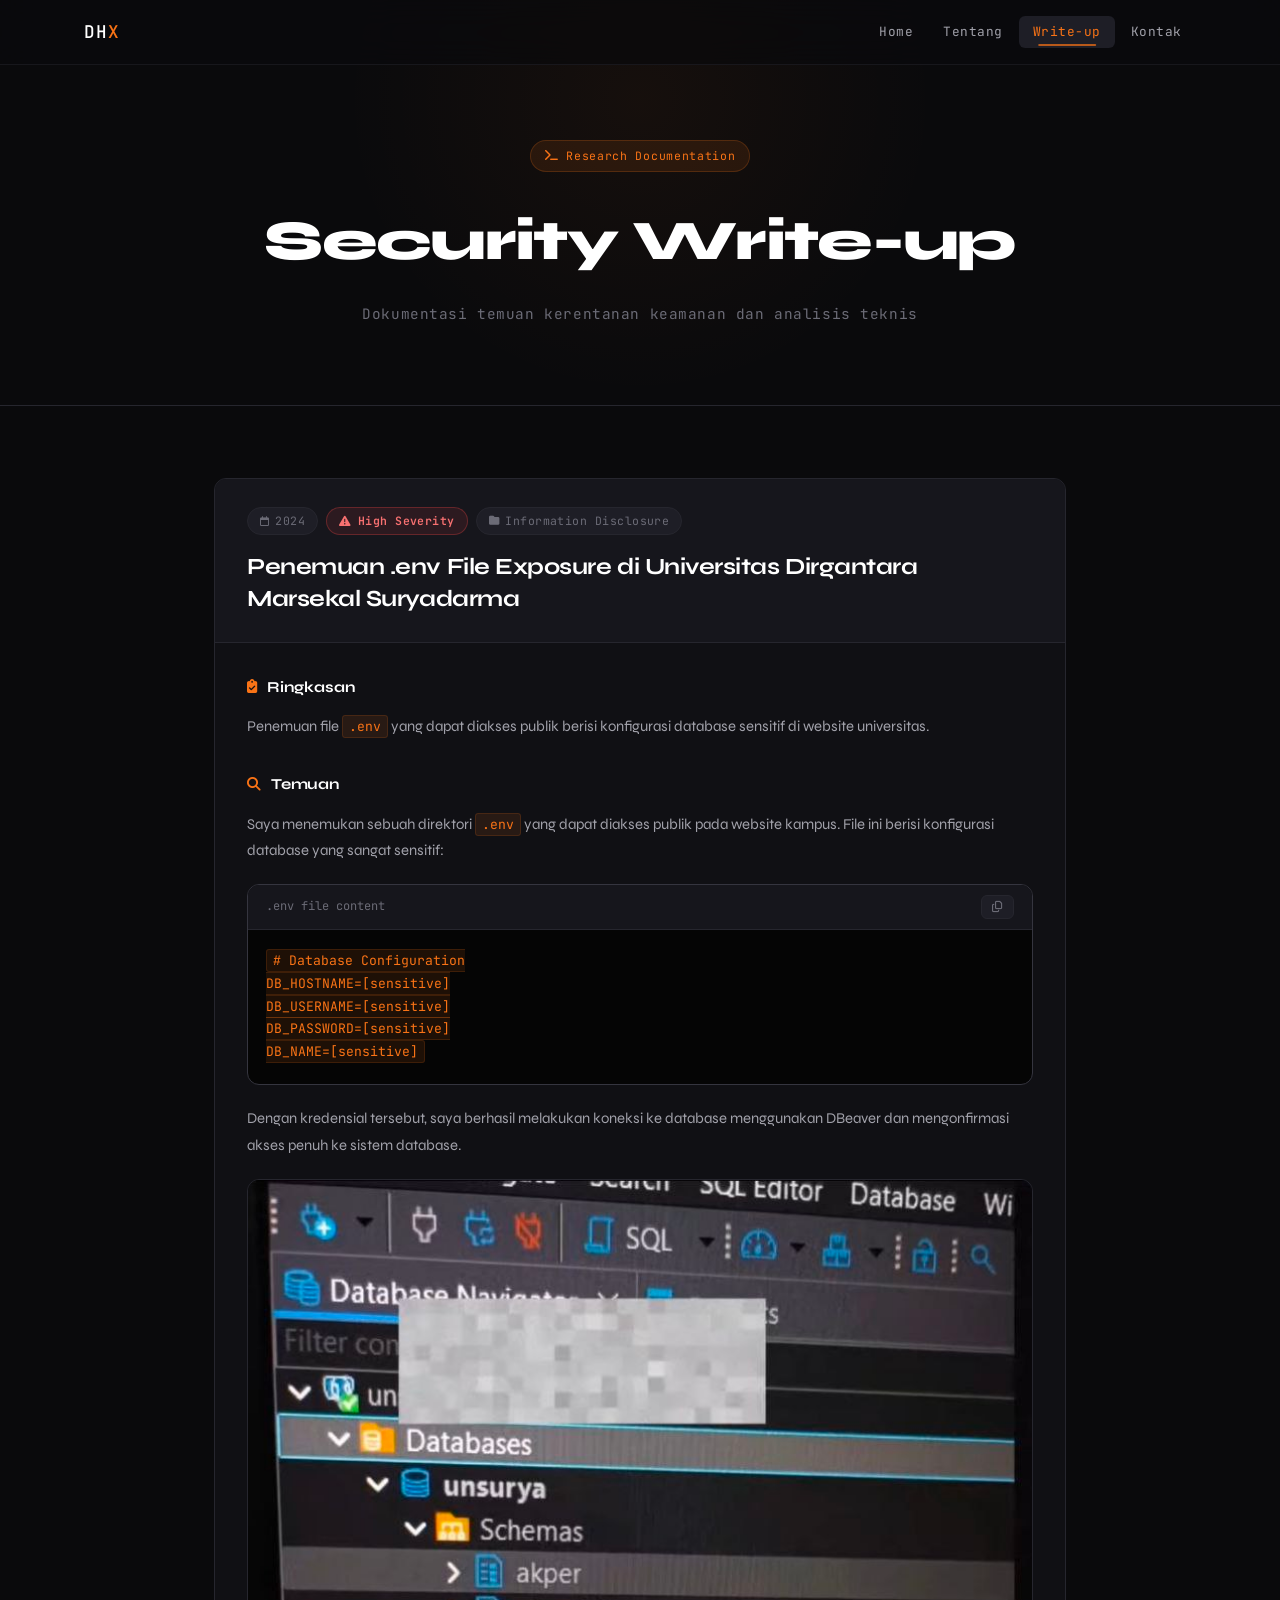
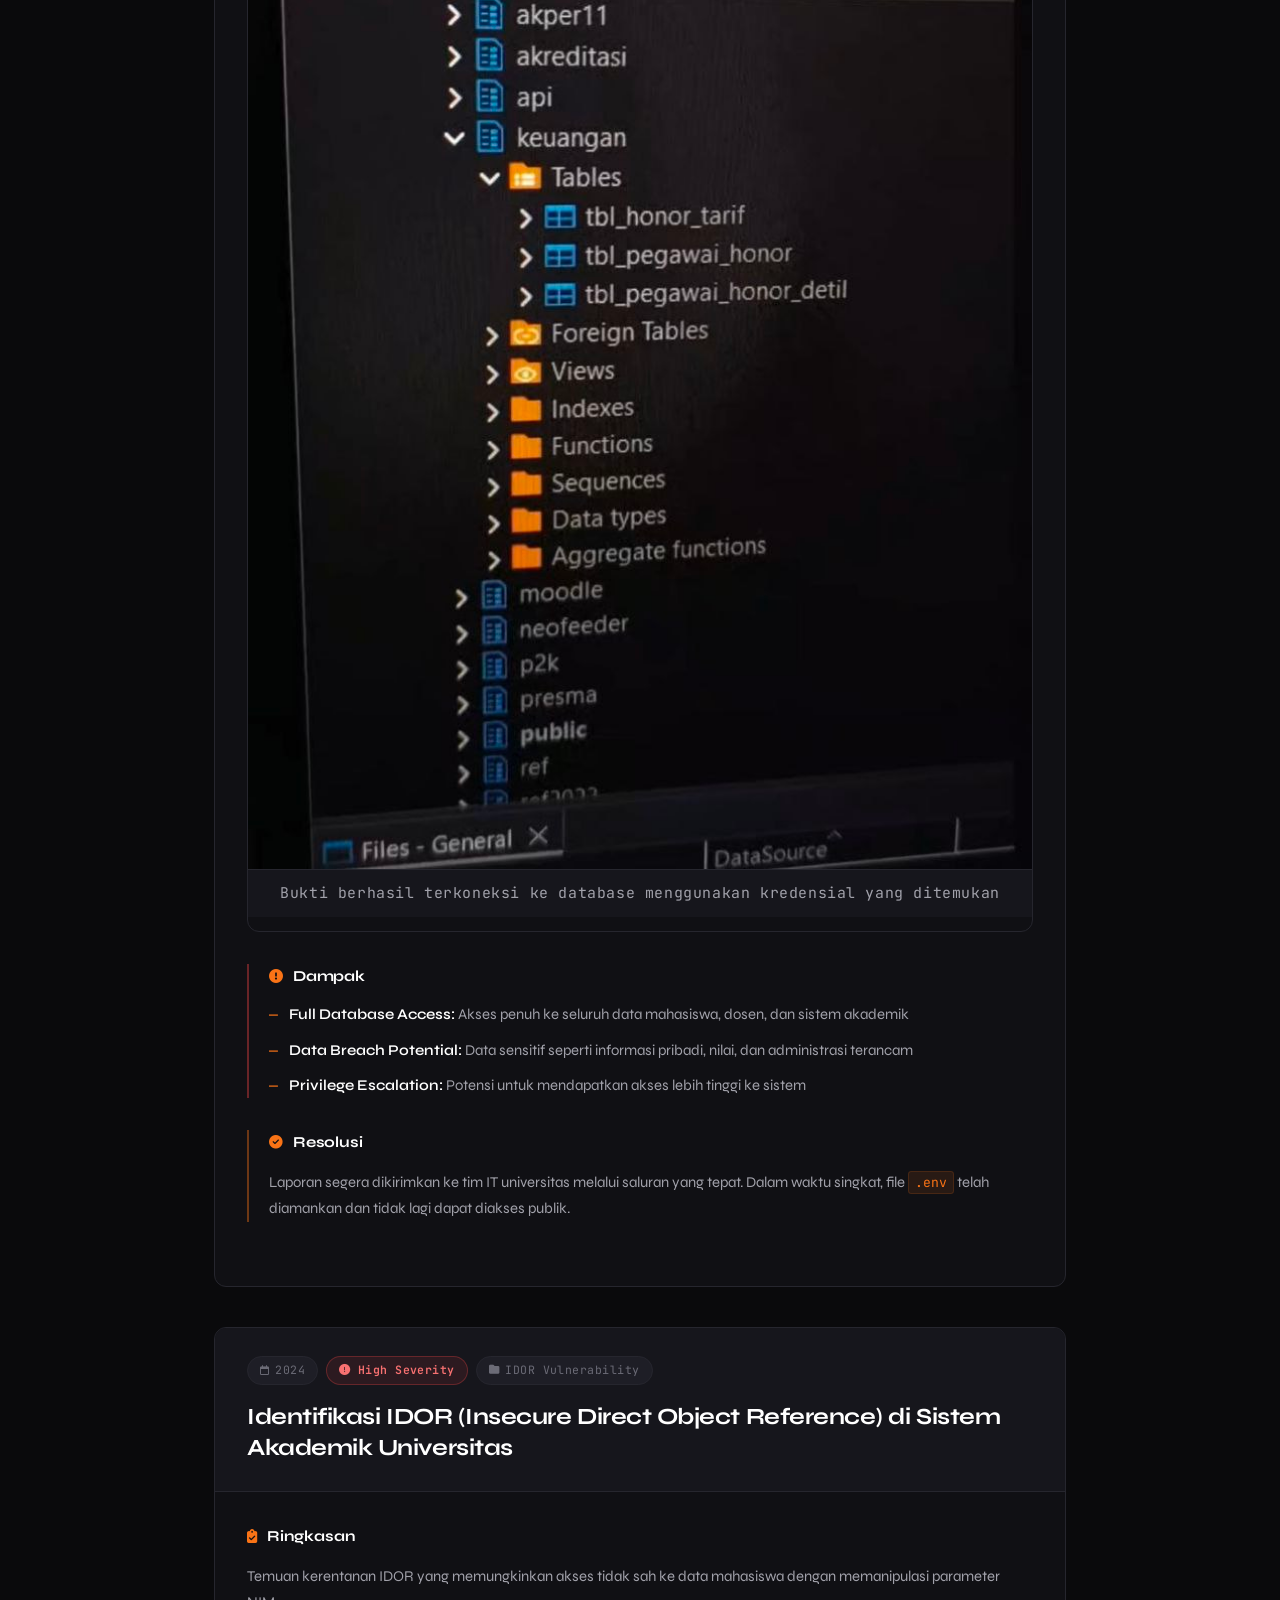
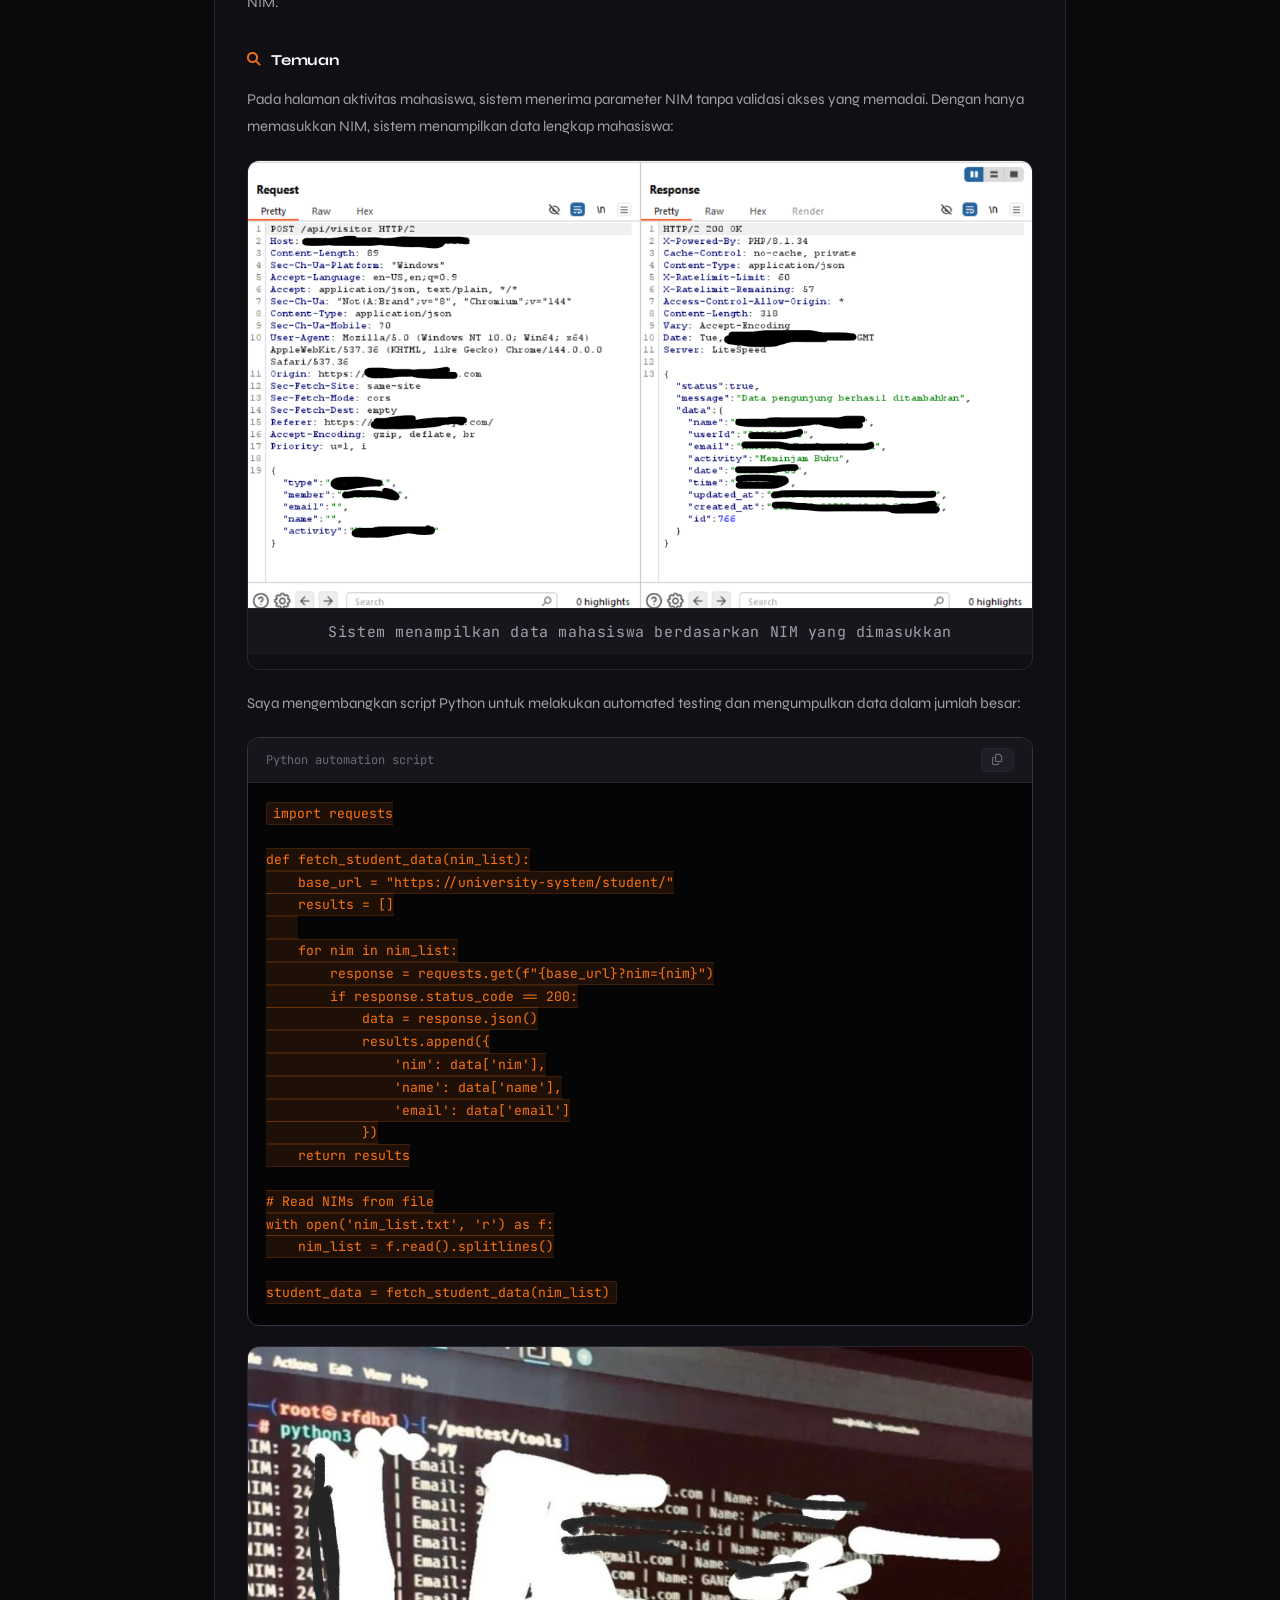
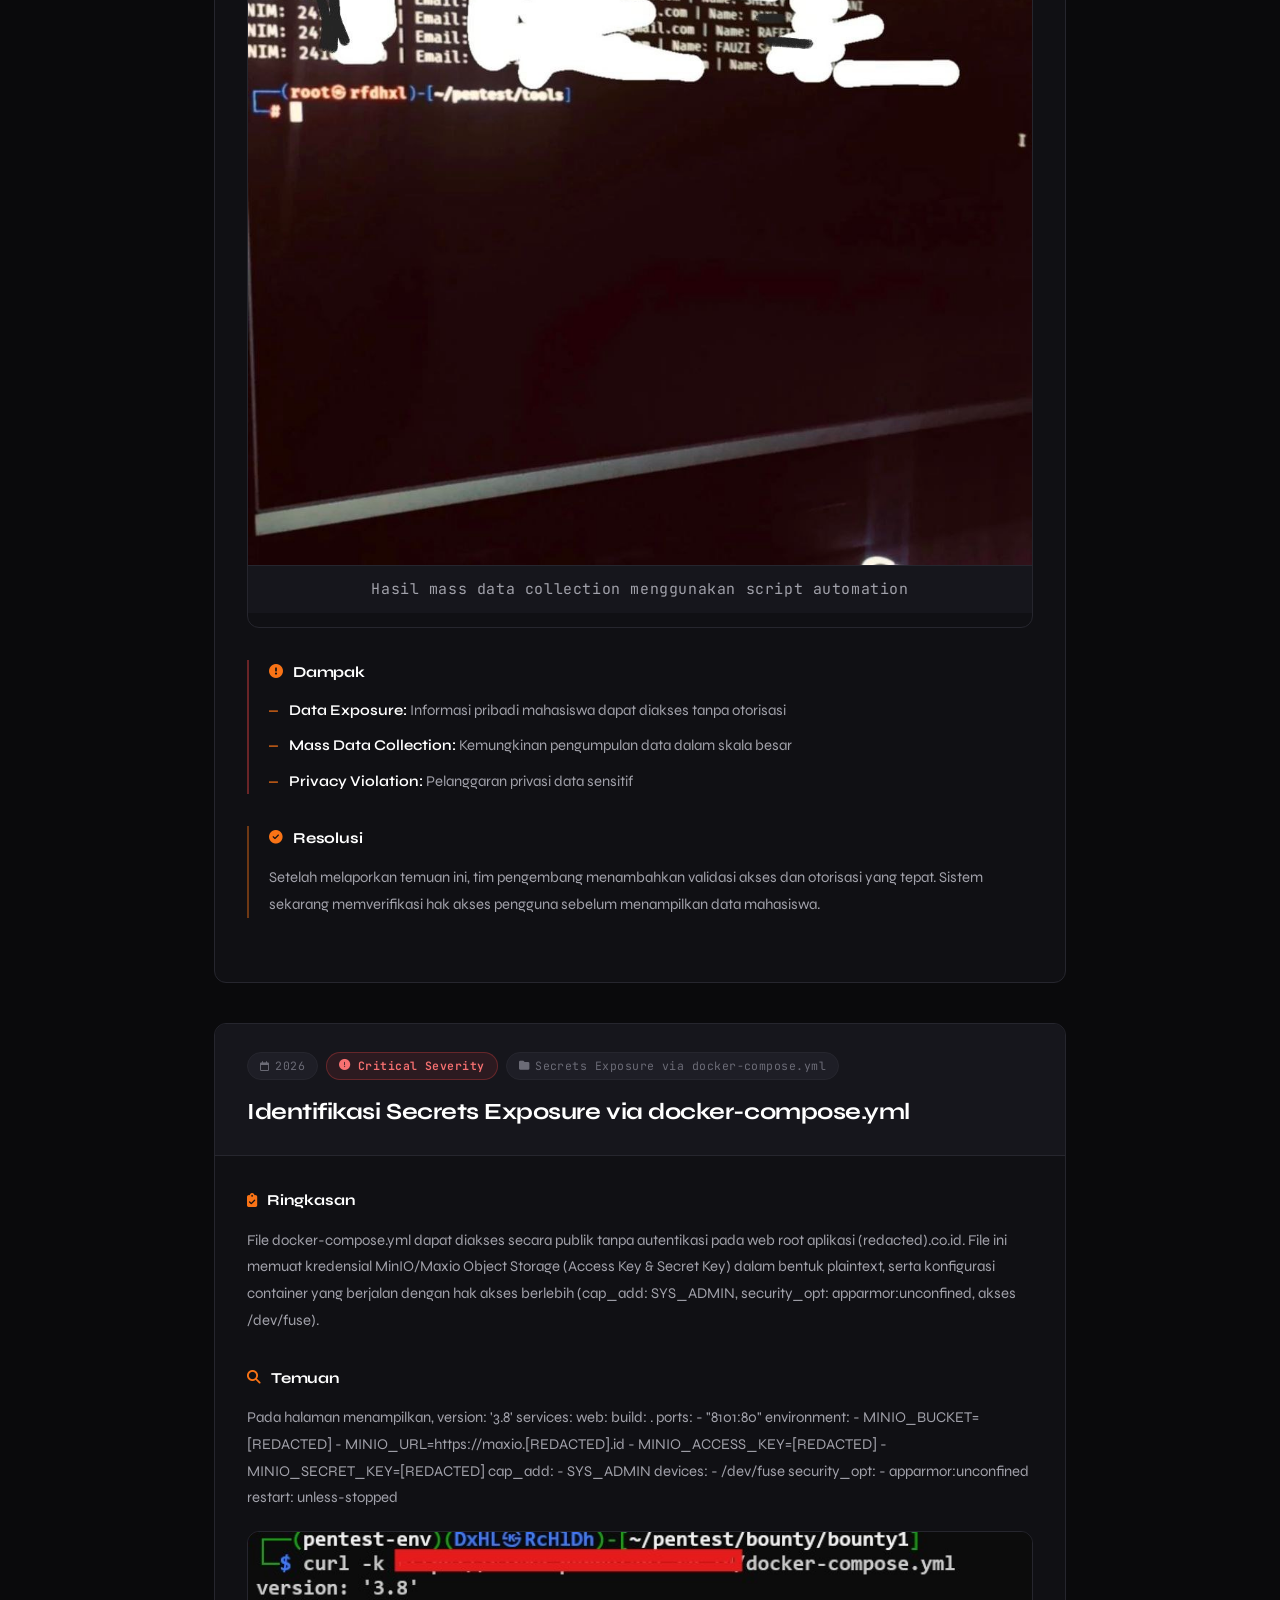
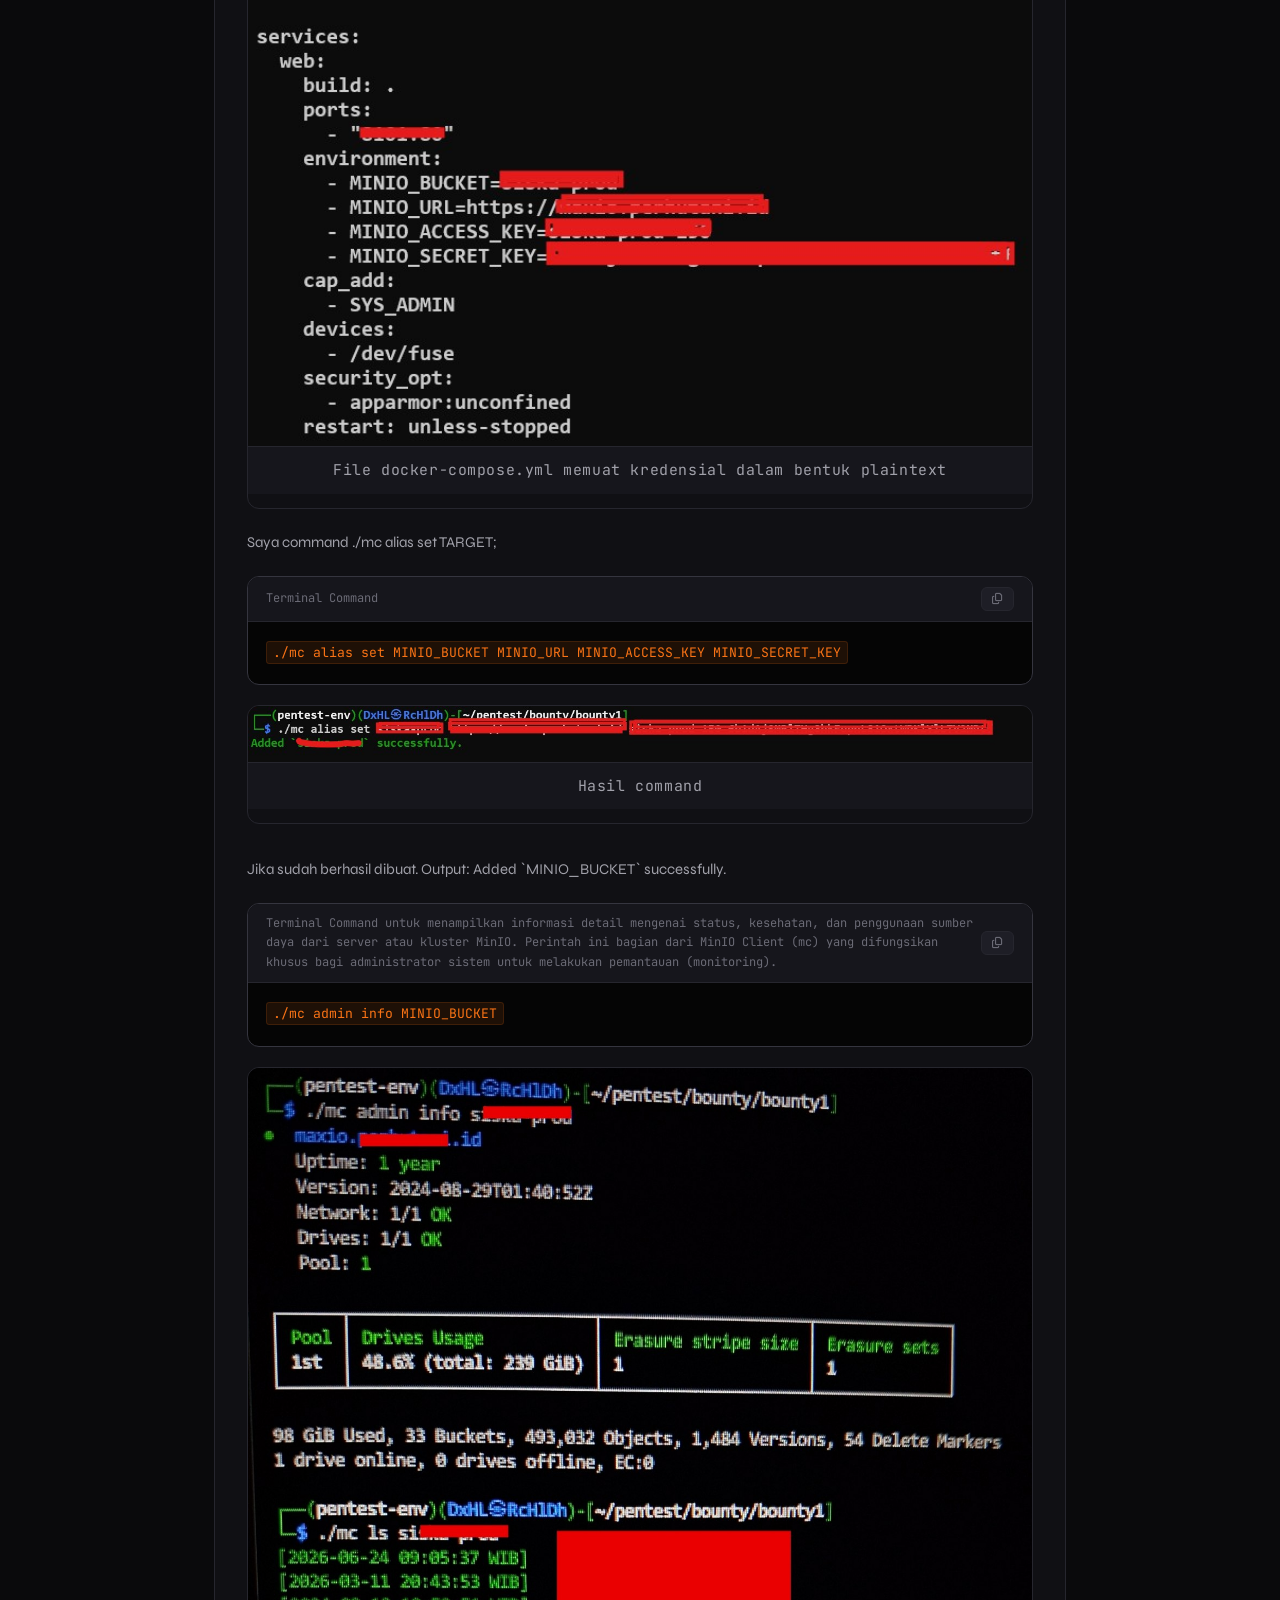
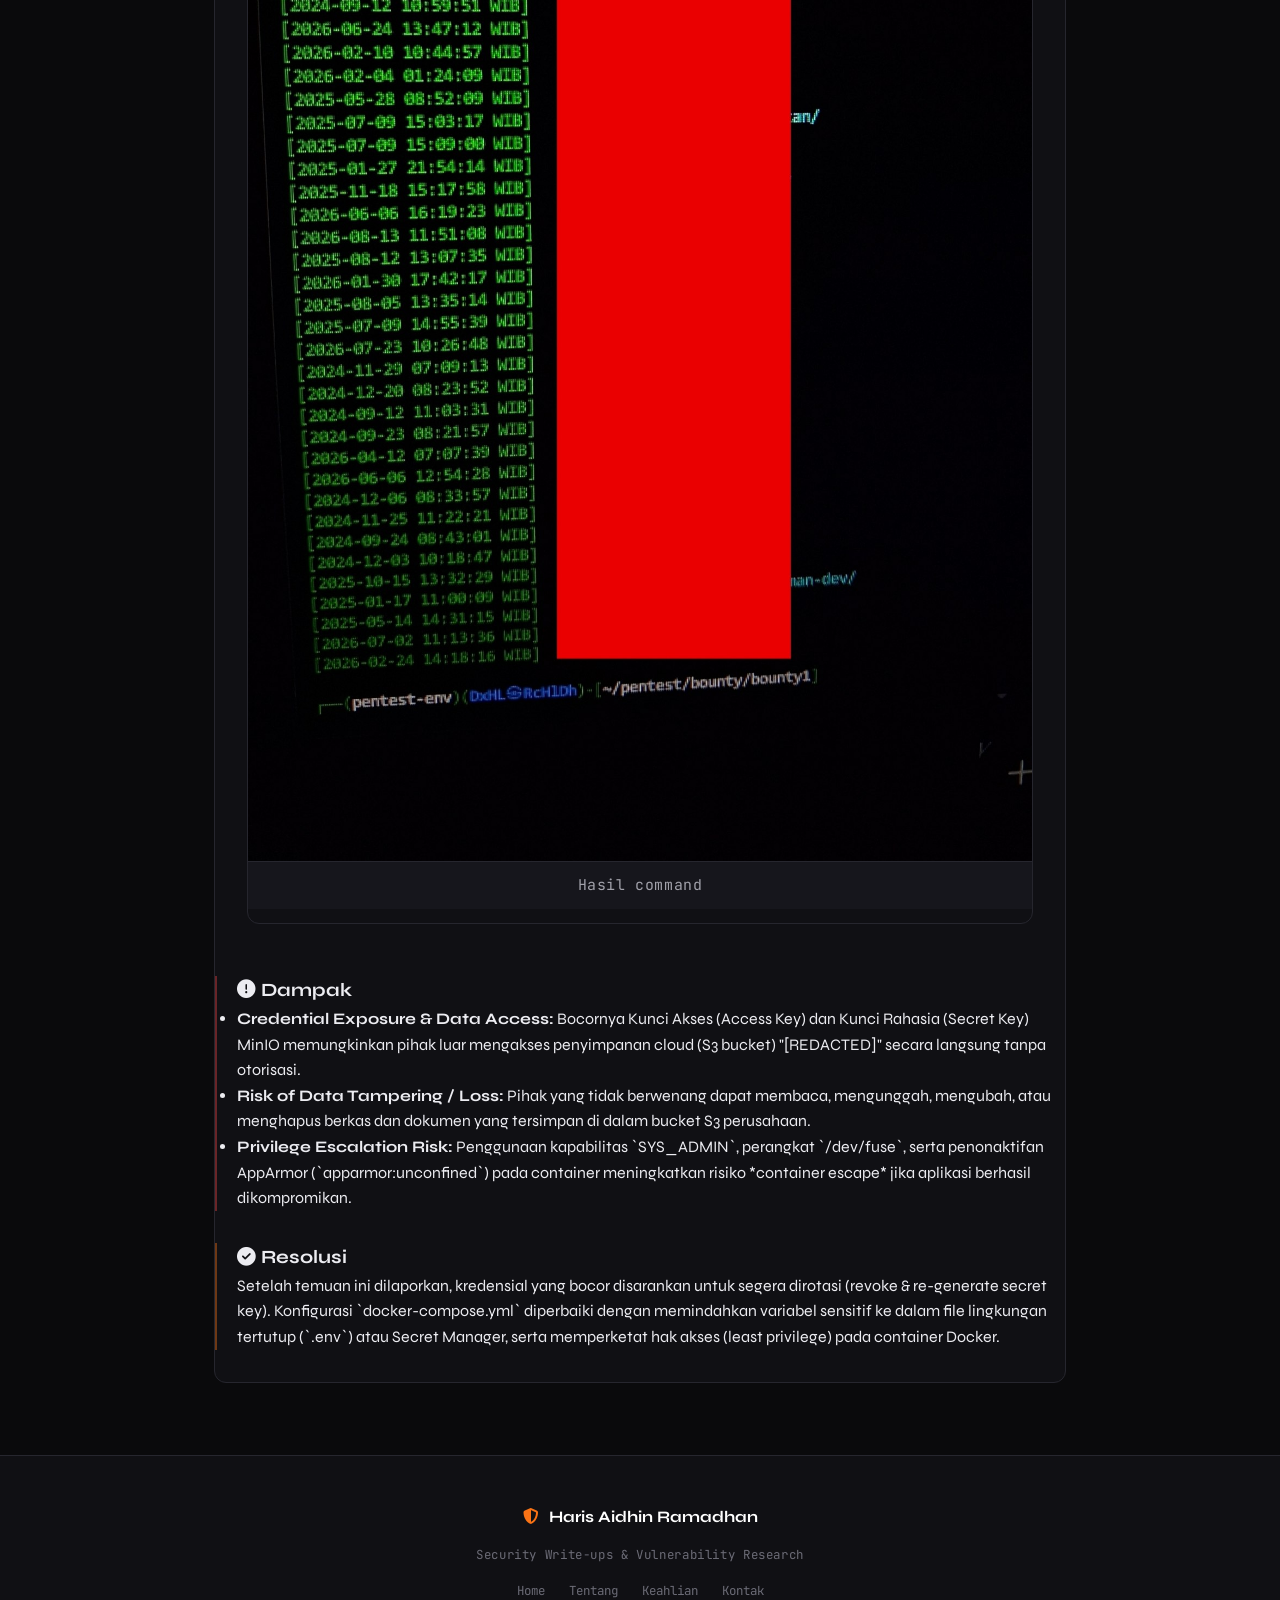
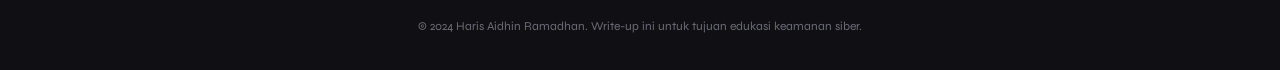
==== commit bcea7758: "update" ====
--- a/writeup.html
+++ b/writeup.html
@@ -9,7 +9,7 @@
     <link
         href="https://fonts.googleapis.com/css2?family=Syne:wght@400;500;600;700;800&family=JetBrains+Mono:wght@300;400;500&display=swap"
         rel="stylesheet">
-    <style>
+   <style>
         *,
         *::before,
         *::after {
@@ -19,22 +19,22 @@
         }
 
         :root {
-            --bg: #080808;
-            --bg-2: #0d0d0d;
-            --bg-3: #111111;
-            --bg-4: #181818;
-            --border: #1e1e1e;
-            --border-2: #2a2a2a;
-            --accent: #00e5b0;
-            --accent-2: #00b88a;
-            --accent-dim: rgba(0, 229, 176, 0.08);
-            --accent-glow: rgba(0, 229, 176, 0.2);
-            --text: #e8e8e8;
-            --text-2: #999999;
-            --text-3: #555555;
+            --bg: #0a0a0c;
+            --bg-2: #101014;
+            --bg-3: #16161c;
+            --bg-4: #1e1e26;
+            --border: #26262e;
+            --border-2: #35353f;
+            --accent: #f97316;
+            --accent-2: #fbbf24;
+            --accent-dim: rgba(249, 115, 22, 0.10);
+            --accent-glow: rgba(249, 115, 22, 0.25);
+            --text: #ececf1;
+            --text-2: #a1a1aa;
+            --text-3: #6b6b76;
             --white: #ffffff;
-            --red: #ff4d4d;
-            --yellow: #f5a623;
+            --red: #ef4444;
+            --yellow: #fbbf24;
             --font-display: 'Syne', sans-serif;
             --font-mono: 'JetBrains Mono', monospace;
             --radius: 6px;
@@ -80,22 +80,21 @@
             background: var(--accent);
         }
 
-        /* ===== REDESIGNED HEADER & NAVIGATION ===== */
+        
         #header {
             position: fixed;
             top: 0;
             width: 100%;
             z-index: 1000;
-            background: rgba(8, 8, 8, 0.75);
+            background: rgba(10, 10, 12, 0.75);
             backdrop-filter: blur(20px) saturate(180%);
             -webkit-backdrop-filter: blur(20px) saturate(180%);
-            border-bottom: 1px solid rgba(30, 30, 30, 0.5);
+            border-bottom: 1px solid rgba(38, 38, 46, 0.5);
             transition: background var(--transition-smooth), border-color var(--transition-smooth);
         }
 
-        /* subtle glow on scroll – optional via JS but we can do it with :has or just rely on backdrop */
         #header.scrolled {
-            background: rgba(8, 8, 8, 0.92);
+            background: rgba(10, 10, 12, 0.92);
             border-bottom-color: var(--border);
         }
 
@@ -106,7 +105,7 @@
             height: 64px;
         }
 
-        /* logo */
+        
         .logo {
             display: flex;
             align-items: center;
@@ -139,7 +138,7 @@
             color: var(--accent);
         }
 
-        /* ---------- DESKTOP NAV (default, min-width: 769px) ---------- */
+      
         .nav-menu {
             display: flex;
             list-style: none;
@@ -198,9 +197,9 @@
             transform: scale(0.96);
         }
 
-        /* ---------- HAMBURGER (mobile) ---------- */
+        
         .hamburger {
-            display: none; /* hidden by default, shown on mobile */
+            display: none;
             flex-direction: column;
             justify-content: center;
             align-items: center;
@@ -235,7 +234,7 @@
             transform-origin: center;
         }
 
-        /* hamburger active state (cross) */
+      
         .hamburger.active span:nth-child(1) {
             transform: translateY(7px) rotate(45deg);
             background: var(--accent);
@@ -253,7 +252,7 @@
             width: 24px;
         }
 
-        /* ---------- MOBILE NAV OVERLAY (≤ 768px) ---------- */
+        
         @media (max-width: 768px) {
             .hamburger {
                 display: flex;
@@ -267,7 +266,7 @@
                 bottom: 0;
                 width: 100%;
                 height: 100vh;
-                background: rgba(8, 8, 8, 0.96);
+                background: rgba(10, 10, 12, 0.96);
                 backdrop-filter: blur(24px) saturate(180%);
                 -webkit-backdrop-filter: blur(24px) saturate(180%);
                 flex-direction: column;
@@ -307,7 +306,7 @@
                 transform: translateY(0);
             }
 
-            /* stagger animation for nav items */
+           
             .nav-menu.active .nav-item:nth-child(1) { transition-delay: 0.06s; }
             .nav-menu.active .nav-item:nth-child(2) { transition-delay: 0.12s; }
             .nav-menu.active .nav-item:nth-child(3) { transition-delay: 0.18s; }
@@ -327,7 +326,7 @@
             }
 
             .nav-link::after {
-                display: none; /* remove underline on mobile */
+                display: none; 
             }
 
             .nav-link:hover,
@@ -340,20 +339,20 @@
             .nav-link.active {
                 color: var(--accent);
                 background: var(--accent-dim);
-                border-color: rgba(0, 229, 176, 0.2);
+                border-color: rgba(249, 115, 22, 0.2);
             }
 
             .nav-link:active {
                 transform: scale(0.97);
             }
 
-            /* Prevent body scroll when menu open */
+           
             body.menu-open {
                 overflow: hidden;
             }
         }
 
-        /* small mobile adjustments */
+      
         @media (max-width: 480px) {
             .nav-container {
                 height: 56px;
@@ -377,9 +376,9 @@
             }
         }
 
-        /* ===== END REDESIGNED NAVIGATION ===== */
-
-        /* HERO */
+        
+
+       
         .writeup-hero {
             padding: 140px 0 80px;
             text-align: center;
@@ -396,7 +395,7 @@
             transform: translateX(-50%);
             width: 600px;
             height: 600px;
-            background: radial-gradient(circle, rgba(0, 229, 176, 0.05) 0%, transparent 70%);
+            background: radial-gradient(circle, rgba(249, 115, 22, 0.05) 0%, transparent 70%);
             pointer-events: none;
         }
 
@@ -428,14 +427,14 @@
             font-size: 0.72rem;
             color: var(--accent);
             background: var(--accent-dim);
-            border: 1px solid rgba(0, 229, 176, 0.2);
+            border: 1px solid rgba(249, 115, 22, 0.2);
             padding: 6px 14px;
             border-radius: 20px;
             margin-bottom: 24px;
             letter-spacing: 0.06em;
         }
 
-        /* CONTENT */
+        
         .writeup-section {
             padding: 72px 0;
         }
@@ -512,15 +511,15 @@
         }
 
         .severity-high {
-            background: rgba(255, 77, 77, 0.1);
-            color: #ff6b6b;
-            border: 1px solid rgba(255, 77, 77, 0.3);
+            background: rgba(239, 68, 68, 0.1);
+            color: #f87171;
+            border: 1px solid rgba(239, 68, 68, 0.3);
         }
 
         .severity-medium {
-            background: rgba(245, 166, 35, 0.1);
+            background: rgba(251, 191, 36, 0.1);
             color: var(--yellow);
-            border: 1px solid rgba(245, 166, 35, 0.3);
+            border: 1px solid rgba(251, 191, 36, 0.3);
         }
 
         .writeup-header h2 {
@@ -572,7 +571,7 @@
             background: var(--accent-dim);
             padding: 2px 6px;
             border-radius: 3px;
-            border: 1px solid rgba(0, 229, 176, 0.15);
+            border: 1px solid rgba(249, 115, 22, 0.15);
         }
 
         .writeup-content ul {
@@ -603,7 +602,7 @@
             font-weight: 600;
         }
 
-        /* Code block */
+        
         .code-block {
             background: #050505;
             border: 1px solid var(--border-2);
@@ -656,7 +655,7 @@
             padding: 0;
         }
 
-        /* Images */
+        
         .writeup-image {
             margin: 20px 0;
             border-radius: var(--radius-lg);
@@ -686,7 +685,7 @@
             letter-spacing: 0.04em;
         }
 
-        /* Impact / Resolution box */
+        
         .writeup-impact,
         .writeup-resolution {
             border-left: 2px solid var(--border-2);
@@ -694,14 +693,14 @@
         }
 
         .writeup-impact {
-            border-left-color: rgba(255, 77, 77, 0.4);
+            border-left-color: rgba(239, 68, 68, 0.4);
         }
 
         .writeup-resolution {
-            border-left-color: rgba(0, 229, 176, 0.4);
-        }
-
-        /* FOOTER */
+            border-left-color: rgba(249, 115, 22, 0.4);
+        }
+
+        
         #footer {
             border-top: 1px solid var(--border);
             padding: 48px 0;
@@ -760,7 +759,7 @@
             color: var(--text-3);
         }
 
-        /* RESPONSIVE (existing non-nav) */
+        
         @media (max-width: 768px) {
             .writeup-header,
             .writeup-content {
@@ -795,8 +794,7 @@
         <div class="container" style="max-width: 1160px;">
             <div class="nav-container">
                 <div class="logo">
-                    <i class="fas fa-shield-alt"></i>
-                    <span>HA<span class="logo-accent">R</span></span>
+                    <span>DH<span class="logo-accent">X</span></span>
                 </div>
                 <ul class="nav-menu" id="navMenu">
                     <li class="nav-item"><a href="index.html" class="nav-link">Home</a></li>
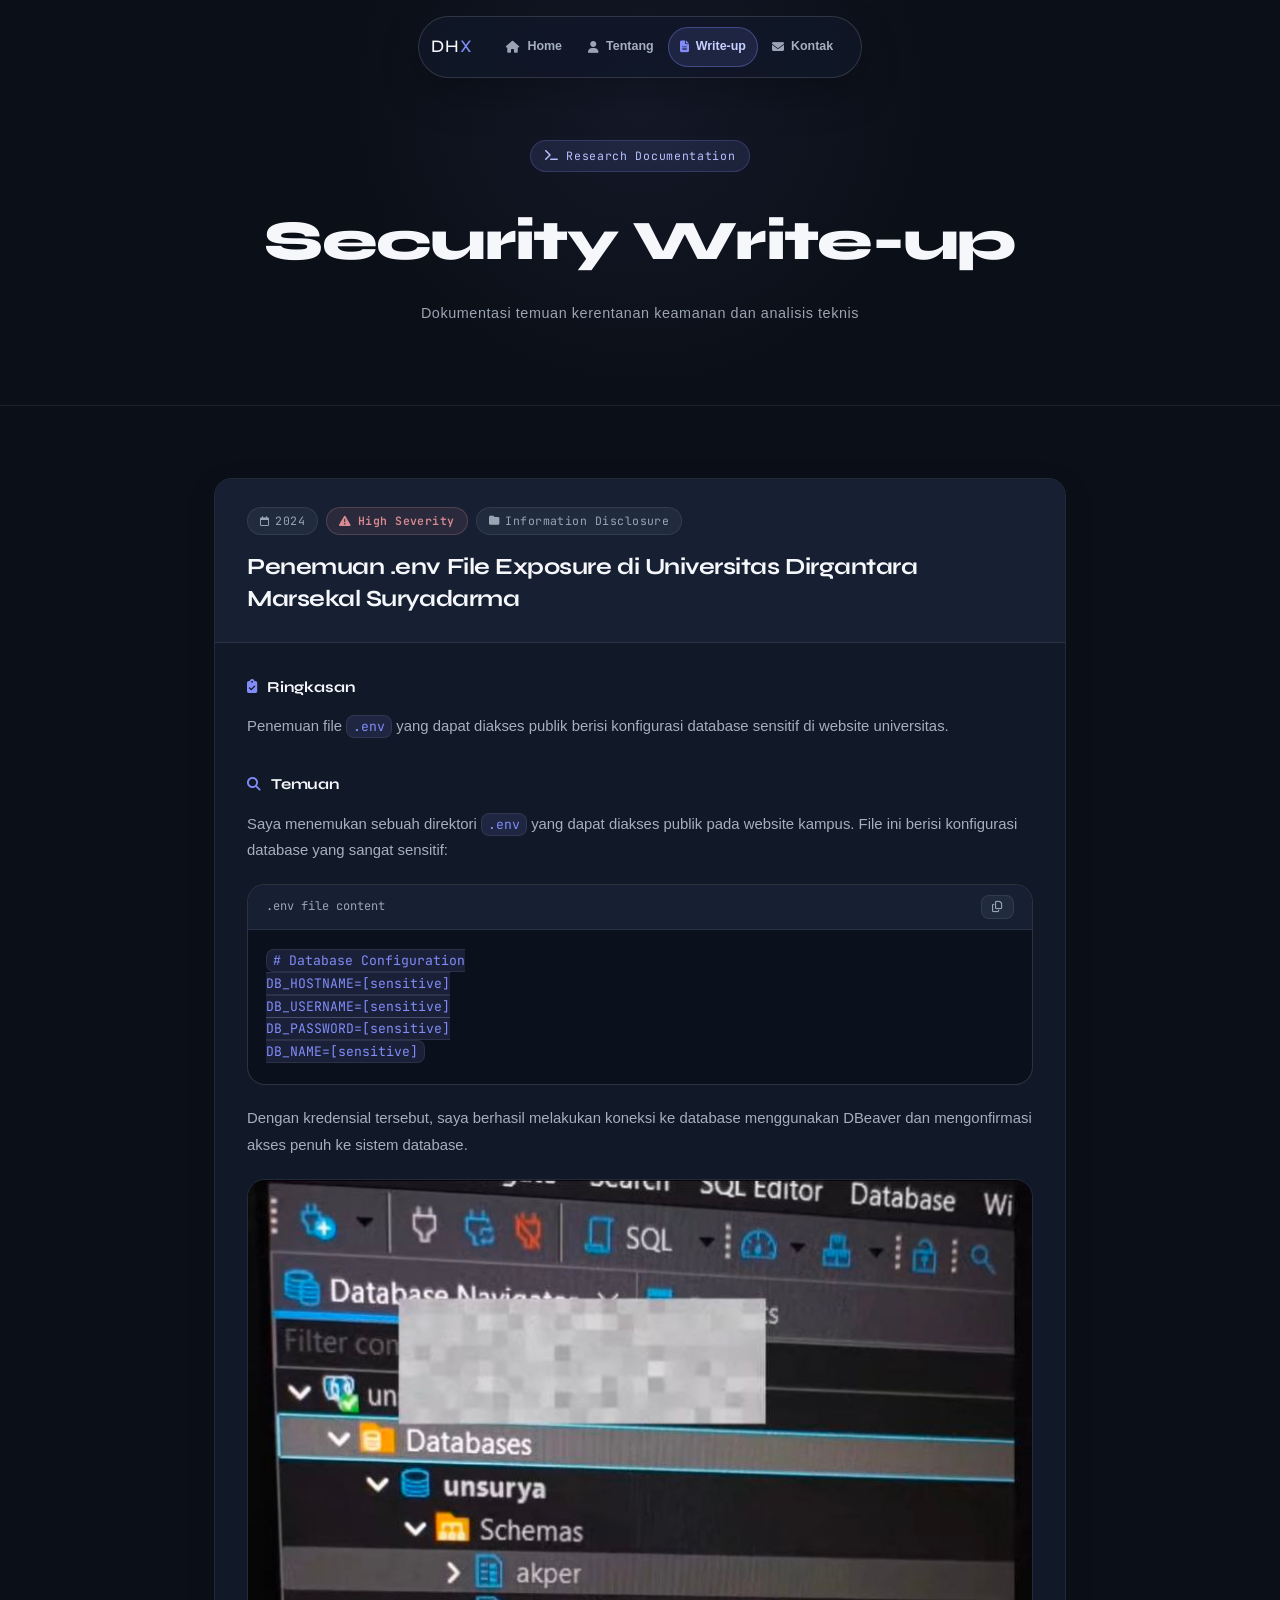
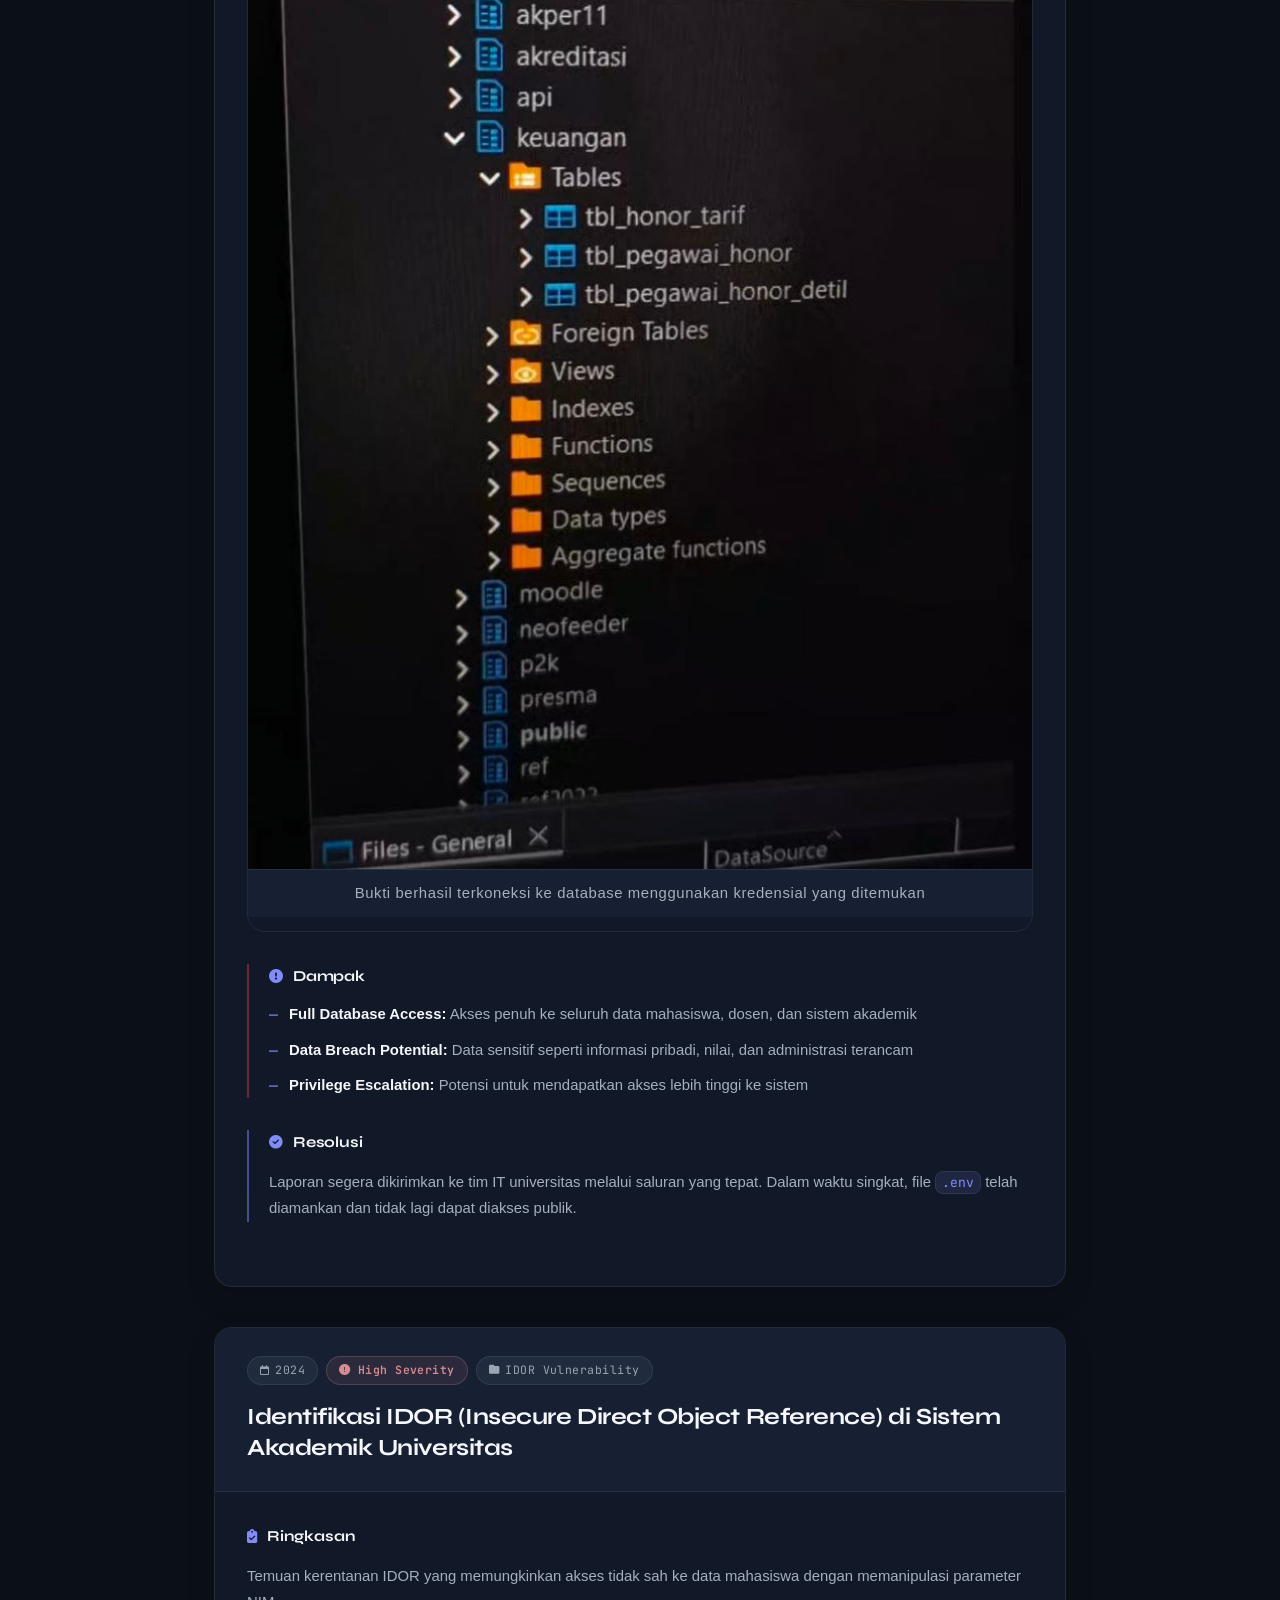
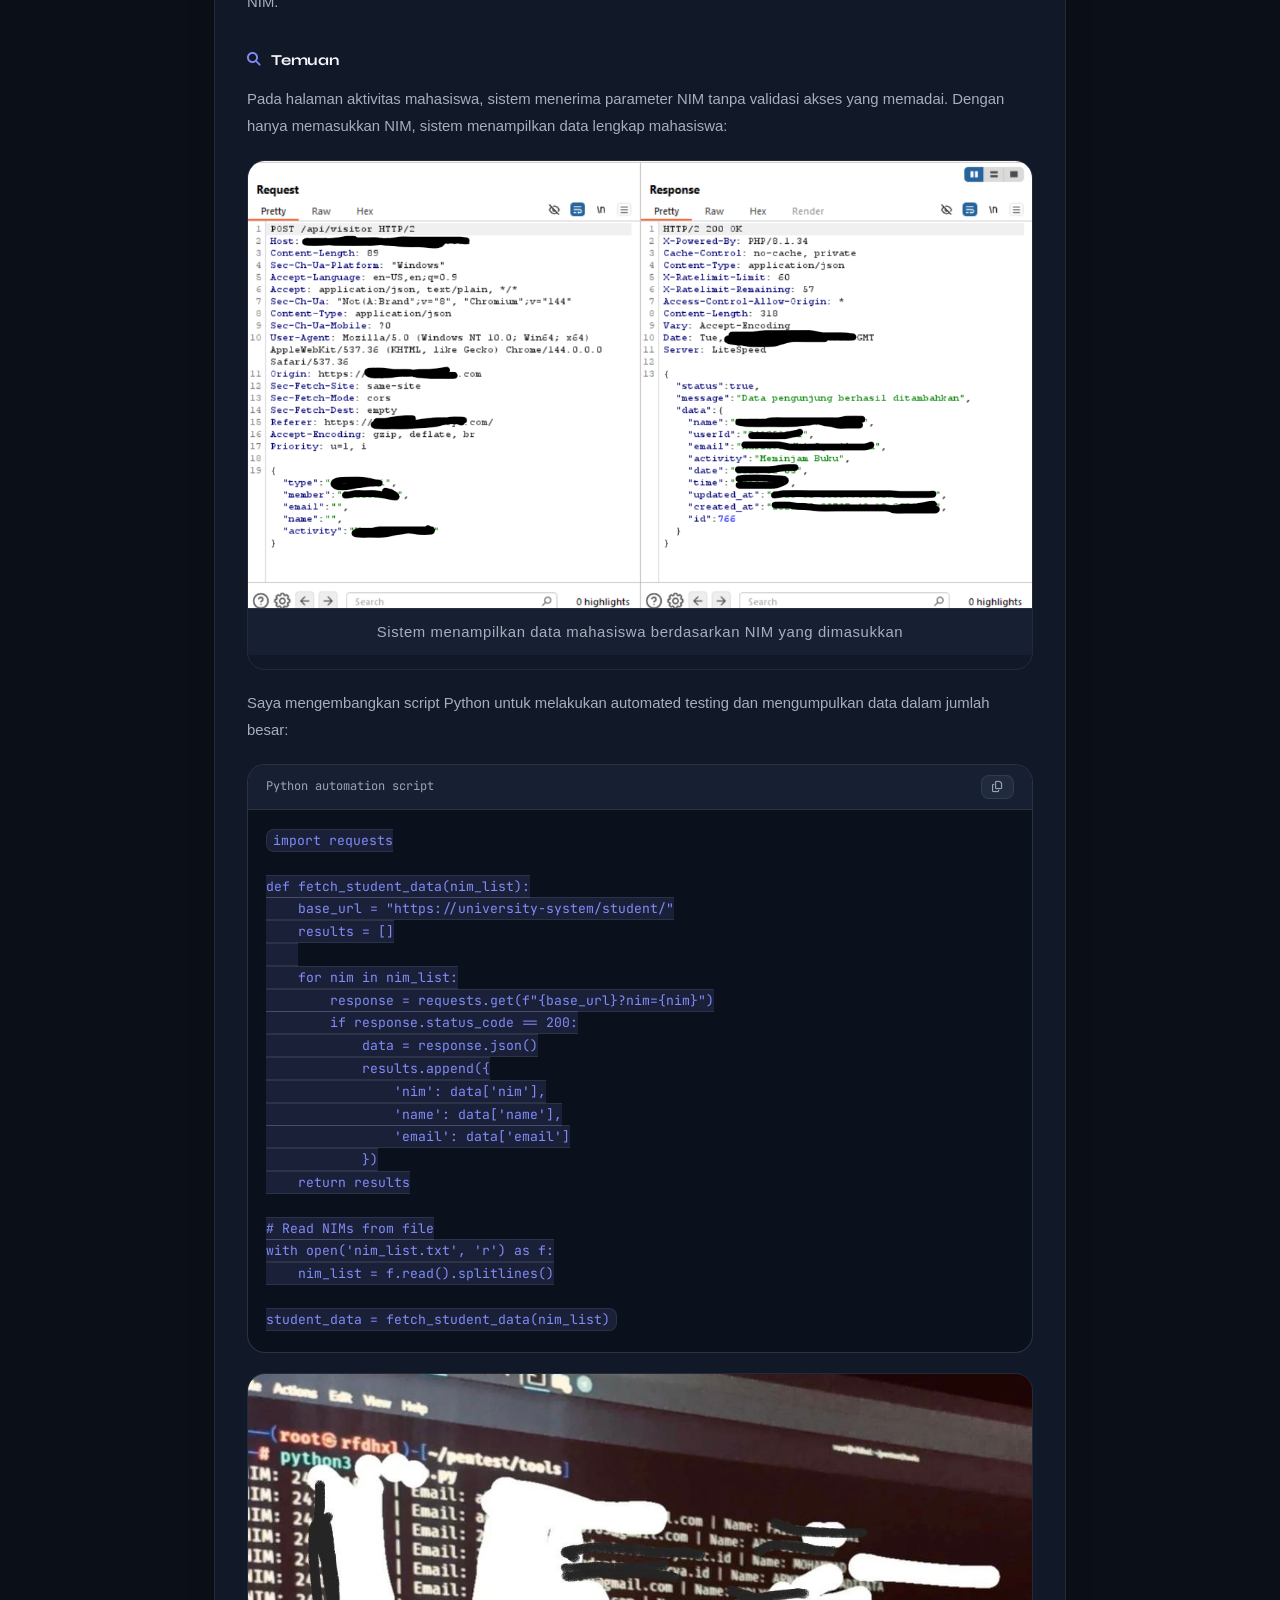
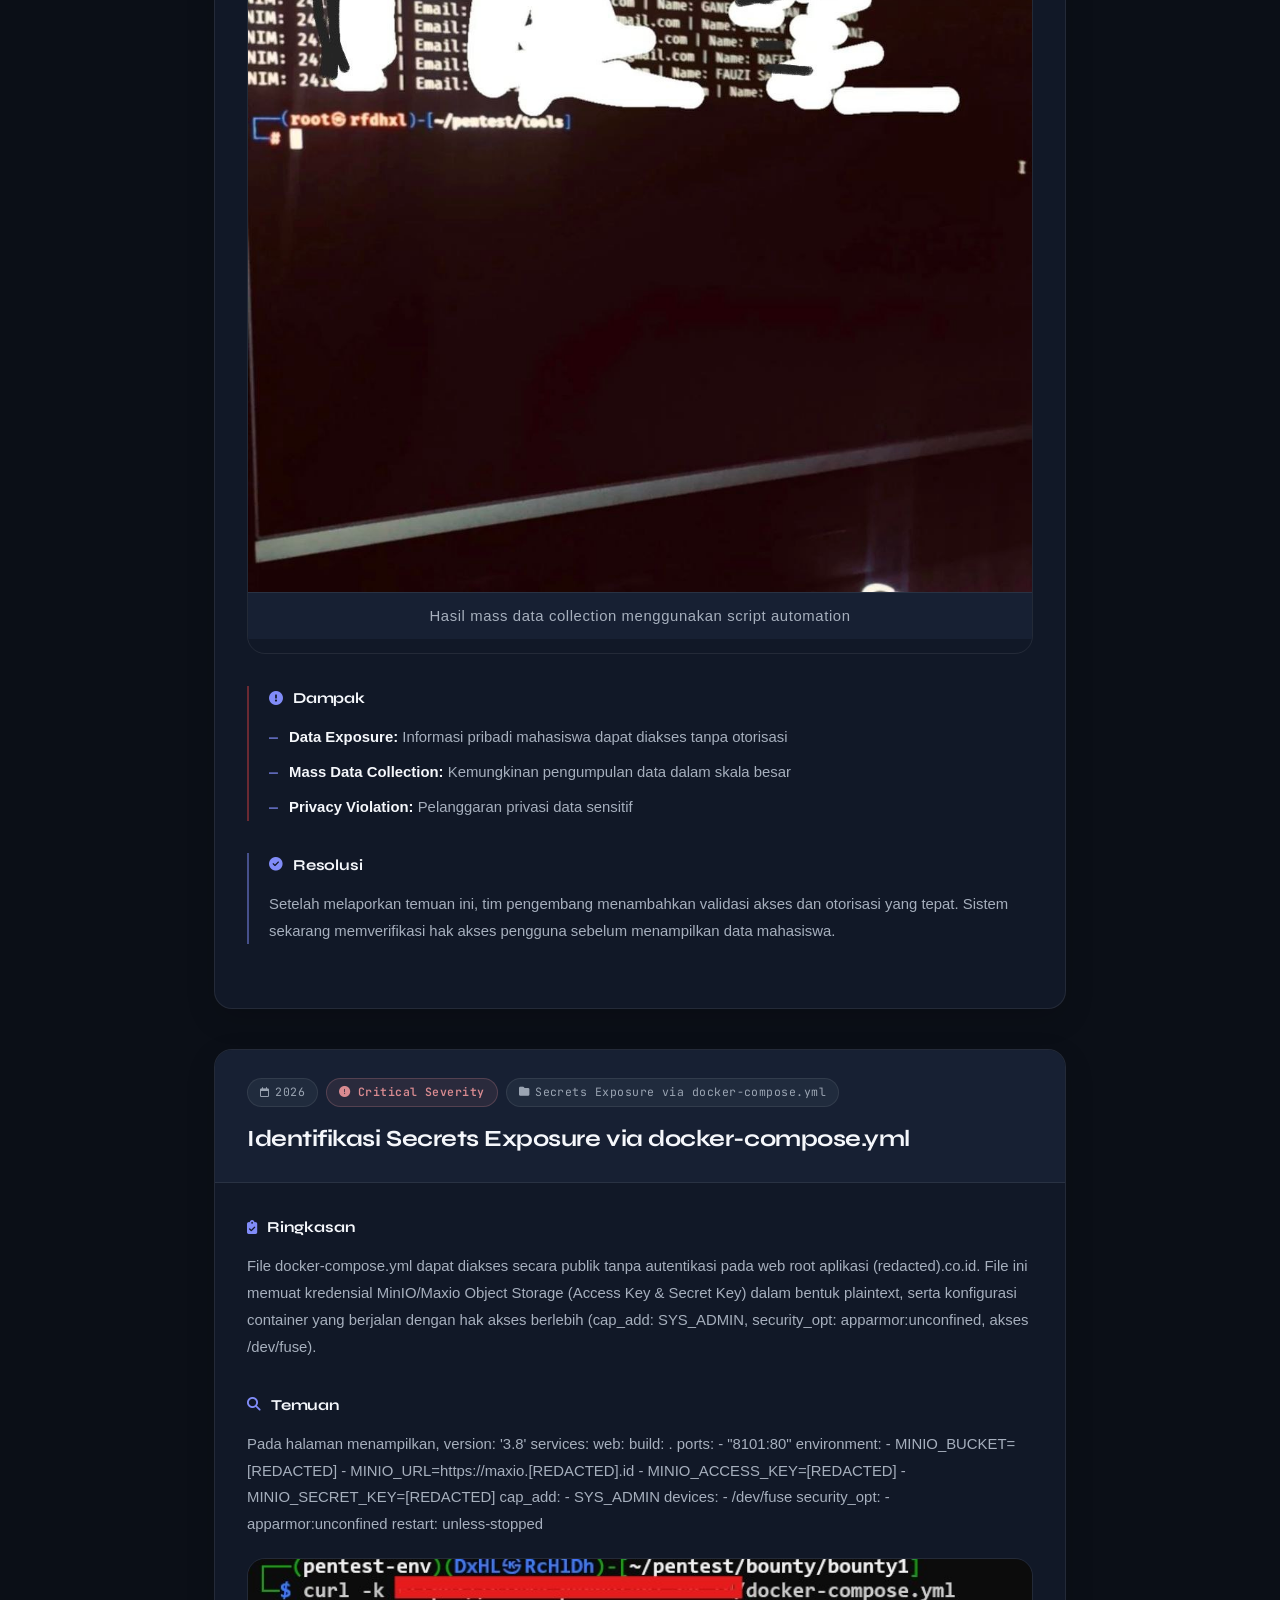
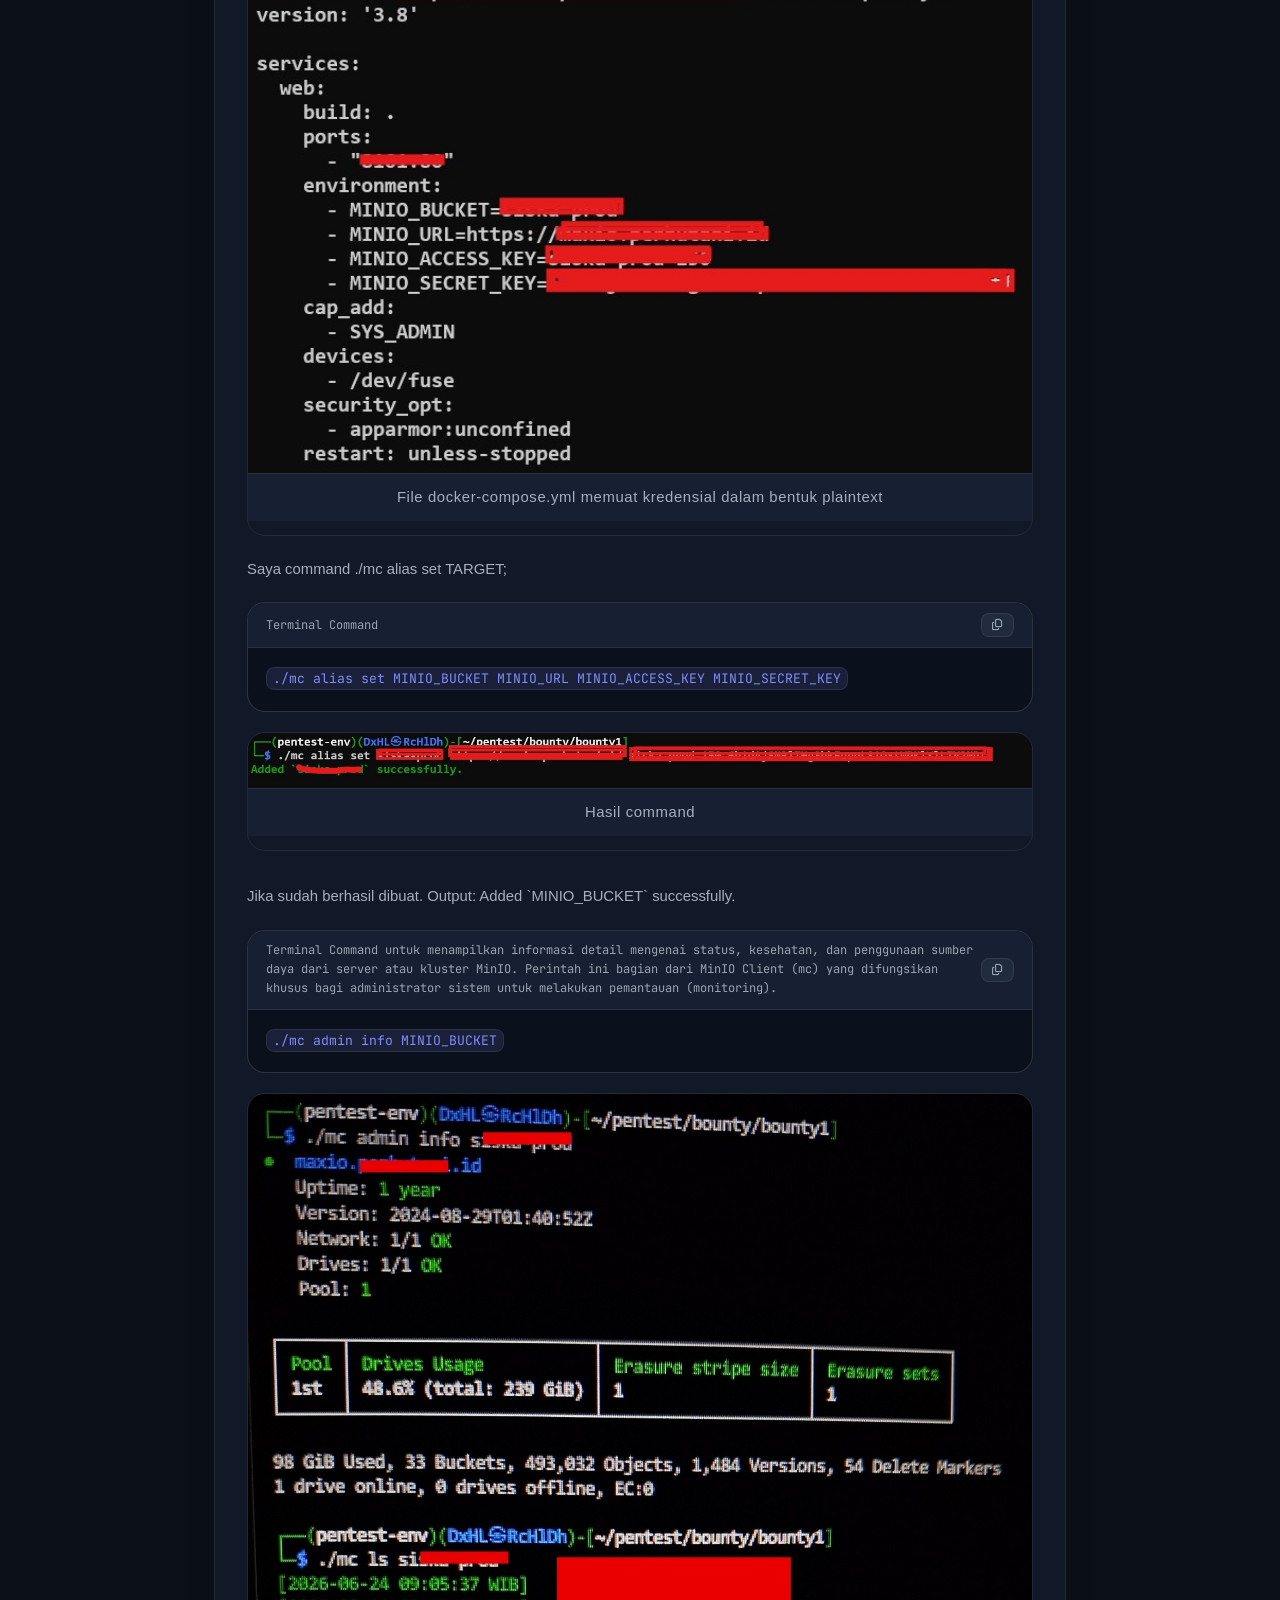
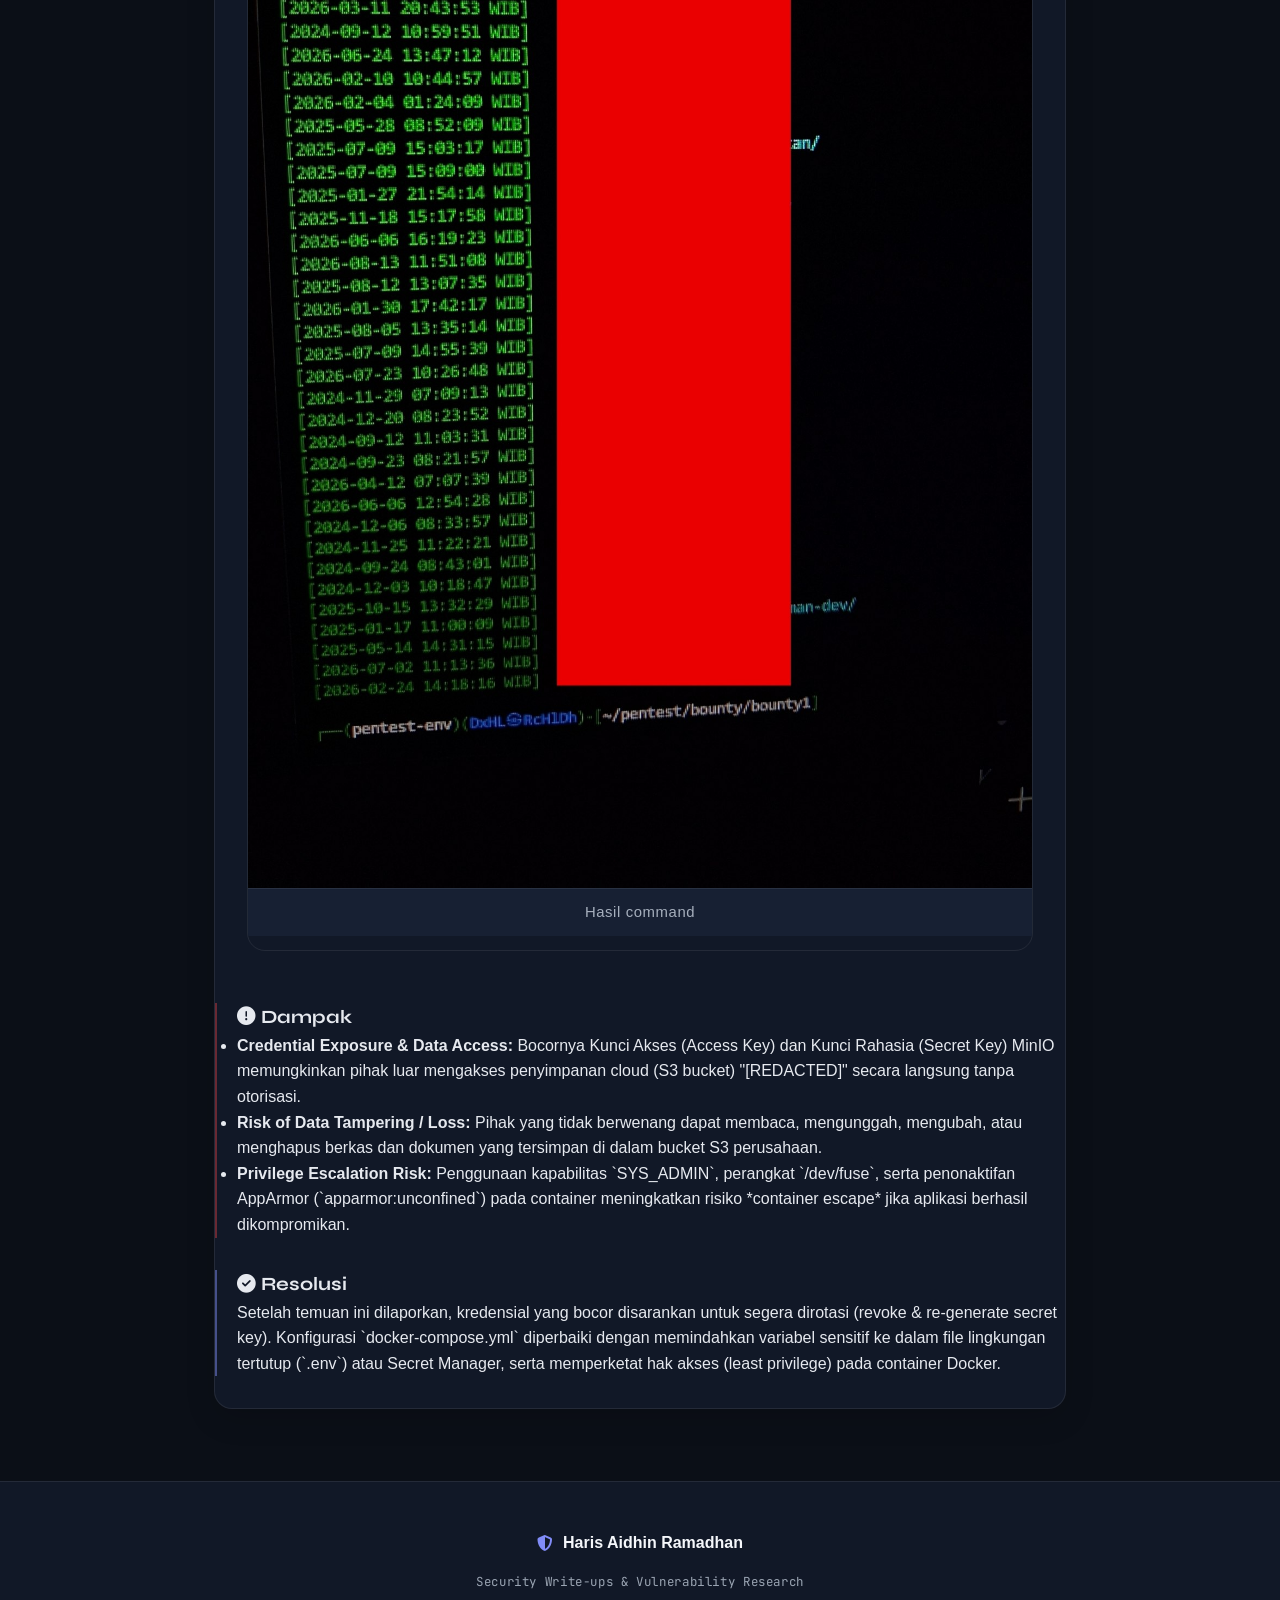
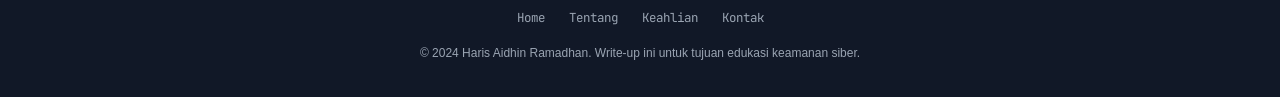
==== commit bce62ad5: "Initial commit - update" ====
--- a/writeup.html
+++ b/writeup.html
@@ -19,22 +19,22 @@
         }
 
         :root {
-            --bg: #0a0a0c;
-            --bg-2: #101014;
-            --bg-3: #16161c;
-            --bg-4: #1e1e26;
-            --border: #26262e;
-            --border-2: #35353f;
-            --accent: #f97316;
-            --accent-2: #fbbf24;
-            --accent-dim: rgba(249, 115, 22, 0.10);
-            --accent-glow: rgba(249, 115, 22, 0.25);
-            --text: #ececf1;
-            --text-2: #a1a1aa;
-            --text-3: #6b6b76;
-            --white: #ffffff;
-            --red: #ef4444;
-            --yellow: #fbbf24;
+            --bg: #0b0f17;
+            --bg-2: #111827;
+            --bg-3: #172033;
+            --bg-4: #202b3d;
+            --border: rgba(255, 255, 255, 0.08);
+            --border-2: rgba(255, 255, 255, 0.14);
+            --accent: #818cf8;
+            --accent-2: #818cf8;
+            --accent-dim: rgba(129, 140, 248, 0.12);
+            --accent-glow: rgba(129, 140, 248, 0.16);
+            --text: #e6e9ef;
+            --text-2: #a6afbd;
+            --text-3: #9aa4b2;
+            --white: #f5f7fb;
+            --red: #d98b91;
+            --yellow: #d6bd78;
             --font-display: 'Syne', sans-serif;
             --font-mono: 'JetBrains Mono', monospace;
             --radius: 6px;
@@ -785,6 +785,452 @@
                 gap: 16px;
             }
         }
+
+        :root {
+            --bg: #0b0f17;
+            --bg-2: #111827;
+            --bg-3: #172033;
+            --bg-4: #202b3d;
+            --border: rgba(255, 255, 255, 0.08);
+            --border-2: rgba(255, 255, 255, 0.14);
+            --accent: #818cf8;
+            --accent-2: #818cf8;
+            --accent-dim: rgba(129, 140, 248, 0.12);
+            --accent-glow: rgba(129, 140, 248, 0.16);
+            --accent-strong: #b7c1ff;
+            --accent-contrast: #111827;
+            --accent-border: rgba(129, 140, 248, 0.22);
+            --text: #e6e9ef;
+            --text-2: #a6afbd;
+            --text-3: #9aa4b2;
+            --white: #f5f7fb;
+            --red: #d98b91;
+            --yellow: #d6bd78;
+            --font-body: Inter, "Segoe UI", Arial, sans-serif;
+            --radius: 12px;
+            --radius-lg: 18px;
+            --transition: 180ms ease;
+            --transition-smooth: 220ms ease;
+        }
+
+        html {
+            scroll-padding-top: 100px;
+        }
+
+        body {
+            color: var(--text);
+            font-family: var(--font-body);
+            padding-bottom: 0;
+        }
+
+        h1,
+        h2,
+        h3,
+        .logo {
+            font-family: var(--font-display);
+        }
+
+        a:focus-visible,
+        button:focus-visible {
+            outline: 2px solid #a5b4fc;
+            outline-offset: 3px;
+        }
+
+        #header {
+            top: 16px;
+            right: 0;
+            left: 0;
+            width: fit-content;
+            max-width: calc(100% - 32px);
+            margin: 0 auto;
+            transform: none;
+            border: 1px solid var(--border-2);
+            border-radius: 999px;
+            background: rgba(17, 24, 39, 0.78);
+            box-shadow: 0 16px 42px rgba(0, 0, 0, 0.24);
+            transition: background 180ms ease, box-shadow 180ms ease, transform 180ms ease;
+        }
+
+        #header.scrolled {
+            transform: scale(0.98);
+            background: rgba(17, 24, 39, 0.94);
+            box-shadow: 0 10px 28px rgba(0, 0, 0, 0.3);
+        }
+
+        #header > .container {
+            width: auto;
+            max-width: 1160px;
+            padding: 0 12px;
+            display: flex;
+            align-items: center;
+            gap: 18px;
+        }
+
+        .nav-container {
+            min-height: 60px;
+            height: auto;
+            gap: 18px;
+        }
+
+        .nav-menu {
+            position: relative;
+            gap: 2px;
+            padding: 4px;
+            isolation: isolate;
+        }
+
+        .nav-menu::before {
+            position: absolute;
+            z-index: -1;
+            top: 4px;
+            left: var(--active-left, 0px);
+            width: var(--active-width, 0px);
+            height: calc(100% - 8px);
+            content: "";
+            border: 1px solid rgba(129, 140, 248, 0.18);
+            border-radius: 999px;
+            background: rgba(129, 140, 248, 0.13);
+            opacity: 0;
+            transition: left 220ms ease, width 220ms ease, opacity 150ms ease;
+        }
+
+        .nav-menu.has-active::before {
+            opacity: 1;
+        }
+
+        .nav-link {
+            display: inline-flex;
+            align-items: center;
+            justify-content: center;
+            gap: 7px;
+            padding: 9px 11px;
+            border: 1px solid transparent;
+            border-radius: 999px;
+            color: var(--text-2);
+            font-family: var(--font-body);
+            font-size: 0.78rem;
+            font-weight: 550;
+            letter-spacing: 0;
+            transition: color 180ms ease, background 180ms ease, border-color 180ms ease;
+        }
+
+        .nav-link i {
+            color: var(--text-3);
+            font-size: 0.75rem;
+            transition: color 180ms ease;
+        }
+
+        .nav-link::after {
+            display: none;
+        }
+
+        .nav-link:hover {
+            color: var(--text);
+            background: rgba(255, 255, 255, 0.045);
+        }
+
+        .nav-link.active {
+            color: #c7d0ff;
+            background: transparent;
+            border-color: var(--accent-border);
+        }
+
+        .nav-link.active i {
+            color: var(--accent);
+        }
+
+        .nav-more,
+        .nav-sheet-backdrop,
+        .nav-sheet {
+            display: none;
+        }
+
+        .writeup-hero::before {
+            background: radial-gradient(circle, rgba(129, 140, 248, 0.08) 0%, transparent 70%);
+        }
+
+        .writeup-hero-content p,
+        .writeup-content p,
+        .writeup-content li {
+            font-family: var(--font-body);
+        }
+
+        .writeup-hero-badge {
+            color: #b7c1ff;
+            background: var(--accent-dim);
+            border-color: var(--accent-border);
+        }
+
+        .writeup-article {
+            border-radius: var(--radius-lg);
+            box-shadow: 0 10px 30px rgba(0, 0, 0, 0.14);
+        }
+
+        .writeup-header,
+        .code-header,
+        .image-caption {
+            background: var(--bg-3);
+        }
+
+        .writeup-date,
+        .writeup-type {
+            background: var(--bg-4);
+        }
+
+        .writeup-content code,
+        .copy-code {
+            border-color: var(--border);
+            border-radius: 8px;
+        }
+
+        .code-block {
+            background: #0b111c;
+            border-color: var(--border-2);
+            border-radius: var(--radius-lg);
+        }
+
+        .writeup-resolution {
+            border-left-color: rgba(129, 140, 248, 0.48);
+        }
+
+        .severity-high {
+            color: var(--red);
+            background: rgba(217, 139, 145, 0.1);
+            border-color: rgba(217, 139, 145, 0.24);
+        }
+
+        .severity-medium {
+            color: var(--yellow);
+            background: rgba(214, 189, 120, 0.1);
+            border-color: rgba(214, 189, 120, 0.24);
+        }
+
+        @media (max-width: 768px) {
+            body {
+                padding-bottom: calc(92px + env(safe-area-inset-bottom));
+            }
+
+            #header,
+            #header.scrolled {
+                top: 10px;
+                right: 12px;
+                left: 12px;
+                width: calc(100% - 24px);
+                max-width: none;
+                margin: 0;
+                transform: none;
+                border: 0;
+                border-radius: 0;
+                background: transparent;
+                box-shadow: none;
+                backdrop-filter: none;
+            }
+
+            #header > .container {
+                width: 100%;
+                max-width: none;
+                padding: 0;
+                display: block;
+            }
+
+            .nav-container {
+                min-height: 44px;
+                justify-content: flex-start;
+                padding: 0 12px;
+                border: 1px solid var(--border);
+                border-radius: 16px;
+                background: rgba(17, 24, 39, 0.78);
+                box-shadow: 0 8px 24px rgba(0, 0, 0, 0.18);
+                backdrop-filter: blur(16px);
+            }
+
+            .nav-menu {
+                position: fixed;
+                right: 12px;
+                top: auto;
+                bottom: calc(8px + env(safe-area-inset-bottom));
+                left: 12px;
+                width: auto;
+                display: grid;
+                grid-template-columns: repeat(var(--nav-count, 4), minmax(0, 1fr));
+                gap: 0;
+                height: 66px;
+                padding: 5px;
+                border: 1px solid var(--border-2);
+                border-radius: 20px;
+                background: rgba(17, 24, 39, 0.92);
+                box-shadow: 0 12px 36px rgba(0, 0, 0, 0.3);
+                backdrop-filter: blur(20px);
+                opacity: 1;
+                visibility: visible;
+                pointer-events: auto;
+                transform: none;
+                transition: none;
+            }
+
+            .nav-menu::before {
+                display: none;
+            }
+
+            .nav-menu .nav-item {
+                width: auto;
+                max-width: none;
+                opacity: 1;
+                transform: none;
+                transition: none;
+            }
+
+            .nav-link {
+                position: relative;
+                display: flex;
+                width: 100%;
+                height: 100%;
+                flex-direction: column;
+                gap: 4px;
+                padding: 6px 2px 8px;
+                border: 0;
+                border-radius: 14px;
+                color: var(--text-3);
+                font-size: clamp(0.56rem, 2.4vw, 0.68rem);
+                line-height: 1.1;
+                text-align: center;
+            }
+
+            .nav-link i {
+                font-size: 0.95rem;
+            }
+
+            .nav-link span {
+                overflow: hidden;
+                max-width: 100%;
+                text-overflow: ellipsis;
+                white-space: nowrap;
+            }
+
+            .nav-link:hover,
+            .nav-link.active {
+                color: #c7d0ff;
+                background: rgba(129, 140, 248, 0.1);
+            }
+
+            .nav-link.active::after {
+                position: absolute;
+                bottom: 3px;
+                left: 50%;
+                display: block;
+                width: 14px;
+                height: 3px;
+                content: "";
+                border-radius: 999px;
+                background: var(--accent);
+                transform: translateX(-50%);
+            }
+
+            .nav-more {
+                display: none;
+            }
+
+            .nav-sheet-backdrop {
+                position: fixed;
+                z-index: 1100;
+                inset: 0;
+                display: block;
+                background: rgba(4, 8, 15, 0.5);
+                opacity: 0;
+                pointer-events: none;
+                transition: opacity 220ms ease;
+                backdrop-filter: blur(4px);
+            }
+
+            .nav-sheet {
+                position: fixed;
+                z-index: 1101;
+                bottom: calc(84px + env(safe-area-inset-bottom));
+                left: 50%;
+                display: block;
+                width: min(420px, calc(100% - 24px));
+                padding: 10px 16px 16px;
+                border: 1px solid var(--border-2);
+                border-radius: 22px;
+                background: rgba(17, 24, 39, 0.97);
+                box-shadow: 0 18px 48px rgba(0, 0, 0, 0.4);
+                opacity: 0;
+                pointer-events: none;
+                transform: translate(-50%, 14px);
+                transition: opacity 220ms ease, transform 220ms ease;
+                backdrop-filter: blur(22px);
+            }
+
+            .nav-sheet-handle {
+                width: 36px;
+                height: 4px;
+                margin: 0 auto 12px;
+                border-radius: 999px;
+                background: var(--border-2);
+            }
+
+            .nav-sheet-list {
+                display: grid;
+                grid-template-columns: repeat(3, minmax(0, 1fr));
+                gap: 8px;
+                list-style: none;
+            }
+
+            .nav-sheet-list .nav-link {
+                min-height: 64px;
+                border: 1px solid var(--border);
+                background: rgba(255, 255, 255, 0.025);
+                font-size: 0.7rem;
+            }
+
+            .nav-more:not([hidden]) {
+                position: fixed;
+                z-index: 1002;
+                right: 12px;
+                bottom: calc(8px + env(safe-area-inset-bottom));
+                display: flex;
+                width: 50px;
+                height: 66px;
+                align-items: center;
+                justify-content: center;
+                border: 1px solid var(--border-2);
+                border-radius: 20px;
+                background: rgba(17, 24, 39, 0.92);
+                color: var(--text);
+                font-size: 1.1rem;
+                box-shadow: 0 12px 36px rgba(0, 0, 0, 0.3);
+            }
+
+            body.nav-sheet-open {
+                overflow: hidden;
+            }
+
+            body.nav-sheet-open .nav-sheet-backdrop {
+                opacity: 1;
+                pointer-events: auto;
+            }
+
+            body.nav-sheet-open .nav-sheet {
+                opacity: 1;
+                pointer-events: auto;
+                transform: translate(-50%, 0);
+            }
+
+            #footer {
+                padding-bottom: calc(40px + env(safe-area-inset-bottom));
+            }
+        }
+
+        @media (prefers-reduced-motion: reduce) {
+            *,
+            *::before,
+            *::after {
+                scroll-behavior: auto !important;
+                animation-duration: 0.01ms !important;
+                animation-iteration-count: 1 !important;
+                transition-duration: 0.01ms !important;
+            }
+        }
     </style>
 </head>
 
@@ -796,17 +1242,20 @@
                 <div class="logo">
                     <span>DH<span class="logo-accent">X</span></span>
                 </div>
-                <ul class="nav-menu" id="navMenu">
-                    <li class="nav-item"><a href="index.html" class="nav-link">Home</a></li>
-                    <li class="nav-item"><a href="index.html#about" class="nav-link">Tentang</a></li>
-                    <li class="nav-item"><a href="index.html#writeup" class="nav-link active">Write-up</a></li>
-                    <li class="nav-item"><a href="index.html#contact" class="nav-link">Kontak</a></li>
-                </ul>
-                <button class="hamburger" id="hamburgerBtn" aria-label="Menu">
-                    <span></span>
-                    <span></span>
-                    <span></span>
-                </button>
+            </div>
+            <ul class="nav-menu" id="navMenu">
+                <li class="nav-item"><a href="index.html" class="nav-link"><i class="fas fa-house" aria-hidden="true"></i><span>Home</span></a></li>
+                <li class="nav-item"><a href="index.html#about" class="nav-link"><i class="fas fa-user" aria-hidden="true"></i><span>Tentang</span></a></li>
+                <li class="nav-item"><a href="index.html#writeup" class="nav-link active"><i class="fas fa-file-alt" aria-hidden="true"></i><span>Write-up</span></a></li>
+                <li class="nav-item"><a href="index.html#contact" class="nav-link"><i class="fas fa-envelope" aria-hidden="true"></i><span>Kontak</span></a></li>
+            </ul>
+            <button class="nav-more" id="hamburgerBtn" type="button" aria-label="Menu" aria-expanded="false">
+                <i class="fas fa-ellipsis" aria-hidden="true"></i>
+            </button>
+            <div class="nav-sheet-backdrop"></div>
+            <div class="nav-sheet">
+                <div class="nav-sheet-handle"></div>
+                <ul class="nav-sheet-list"></ul>
             </div>
         </div>
     </header>
@@ -1119,74 +1568,70 @@
     </footer>
 
     <script>
-        // ===== REDESIGNED NAVIGATION SCRIPT =====
+        // ===== RESPONSIVE NAVIGATION =====
         (function() {
-            const hamburger = document.getElementById('hamburgerBtn');
             const navMenu = document.getElementById('navMenu');
-            const body = document.body;
-            const header = document.getElementById('header');
-            const navLinks = document.querySelectorAll('.nav-link');
-
-            // Toggle mobile menu
-            function toggleMenu() {
-                const isOpen = navMenu.classList.contains('active');
-                hamburger.classList.toggle('active');
-                navMenu.classList.toggle('active');
-                body.classList.toggle('menu-open');
-                // update aria if needed
-                hamburger.setAttribute('aria-expanded', !isOpen);
-            }
-
-            hamburger.addEventListener('click', toggleMenu);
-
-            // Close menu when clicking a nav link (mobile)
-            navLinks.forEach(link => {
-                link.addEventListener('click', function(e) {
-                    // Only close if mobile menu is open
-                    if (navMenu.classList.contains('active')) {
-                        hamburger.classList.remove('active');
-                        navMenu.classList.remove('active');
-                        body.classList.remove('menu-open');
-                        hamburger.setAttribute('aria-expanded', 'false');
-                    }
-                });
+            const navMore = document.querySelector('.nav-more');
+            const navSheet = document.querySelector('.nav-sheet');
+            const backdrop = document.querySelector('.nav-sheet-backdrop');
+            const items = Array.from(navMenu.children);
+
+            function closeSheet() {
+                document.body.classList.remove('nav-sheet-open');
+                navMore.setAttribute('aria-expanded', 'false');
+            }
+
+            function updatePill() {
+                const active = navMenu.querySelector('.nav-link.active');
+                if (!active) {
+                    navMenu.classList.remove('has-active');
+                    return;
+                }
+                const menuRect = navMenu.getBoundingClientRect();
+                const linkRect = active.getBoundingClientRect();
+                navMenu.style.setProperty('--active-left', `${linkRect.left - menuRect.left}px`);
+                navMenu.style.setProperty('--active-width', `${linkRect.width}px`);
+                navMenu.classList.add('has-active');
+            }
+
+            function syncLayout() {
+                navMenu.style.setProperty('--nav-count', items.length);
+                navMore.hidden = true;
+                if (window.matchMedia('(max-width: 768px)').matches) {
+                    items.forEach(item => navMenu.appendChild(item));
+                } else {
+                    items.forEach(item => navMenu.appendChild(item));
+                    closeSheet();
+                }
+                requestAnimationFrame(updatePill);
+            }
+
+            navMore.addEventListener('click', () => {
+                const isOpen = document.body.classList.toggle('nav-sheet-open');
+                navMore.setAttribute('aria-expanded', String(isOpen));
             });
-
-            // Close menu on resize if screen becomes larger than mobile
-            let resizeTimer;
-            window.addEventListener('resize', function() {
-                clearTimeout(resizeTimer);
-                resizeTimer = setTimeout(function() {
-                    if (window.innerWidth > 768 && navMenu.classList.contains('active')) {
-                        hamburger.classList.remove('active');
-                        navMenu.classList.remove('active');
-                        body.classList.remove('menu-open');
-                        hamburger.setAttribute('aria-expanded', 'false');
-                    }
-                }, 200);
+            backdrop.addEventListener('click', closeSheet);
+            navMenu.addEventListener('click', event => {
+                if (event.target.closest('.nav-link')) closeSheet();
             });
 
-            // Optional: close menu on ESC key
-            document.addEventListener('keydown', function(e) {
-                if (e.key === 'Escape' && navMenu.classList.contains('active')) {
-                    hamburger.classList.remove('active');
-                    navMenu.classList.remove('active');
-                    body.classList.remove('menu-open');
-                    hamburger.setAttribute('aria-expanded', 'false');
-                }
+            let touchStartY = 0;
+            navSheet.addEventListener('touchstart', event => {
+                touchStartY = event.changedTouches[0].clientY;
+            }, { passive: true });
+            navSheet.addEventListener('touchend', event => {
+                if (event.changedTouches[0].clientY - touchStartY > 60) closeSheet();
+            }, { passive: true });
+
+            document.addEventListener('keydown', event => {
+                if (event.key === 'Escape') closeSheet();
             });
-
-            // Add scrolled class to header on scroll (for subtle effect)
-            window.addEventListener('scroll', function() {
-                if (window.scrollY > 20) {
-                    header.classList.add('scrolled');
-                } else {
-                    header.classList.remove('scrolled');
-                }
-            });
-
-            // Initialize aria
-            hamburger.setAttribute('aria-expanded', 'false');
+            window.addEventListener('resize', syncLayout, { passive: true });
+            window.addEventListener('scroll', () => {
+                document.getElementById('header').classList.toggle('scrolled', window.scrollY > 20);
+            }, { passive: true });
+
+            syncLayout();
         })();
 
         // ===== EXISTING SCRIPTS (copy, scroll reveal, image fallback) =====
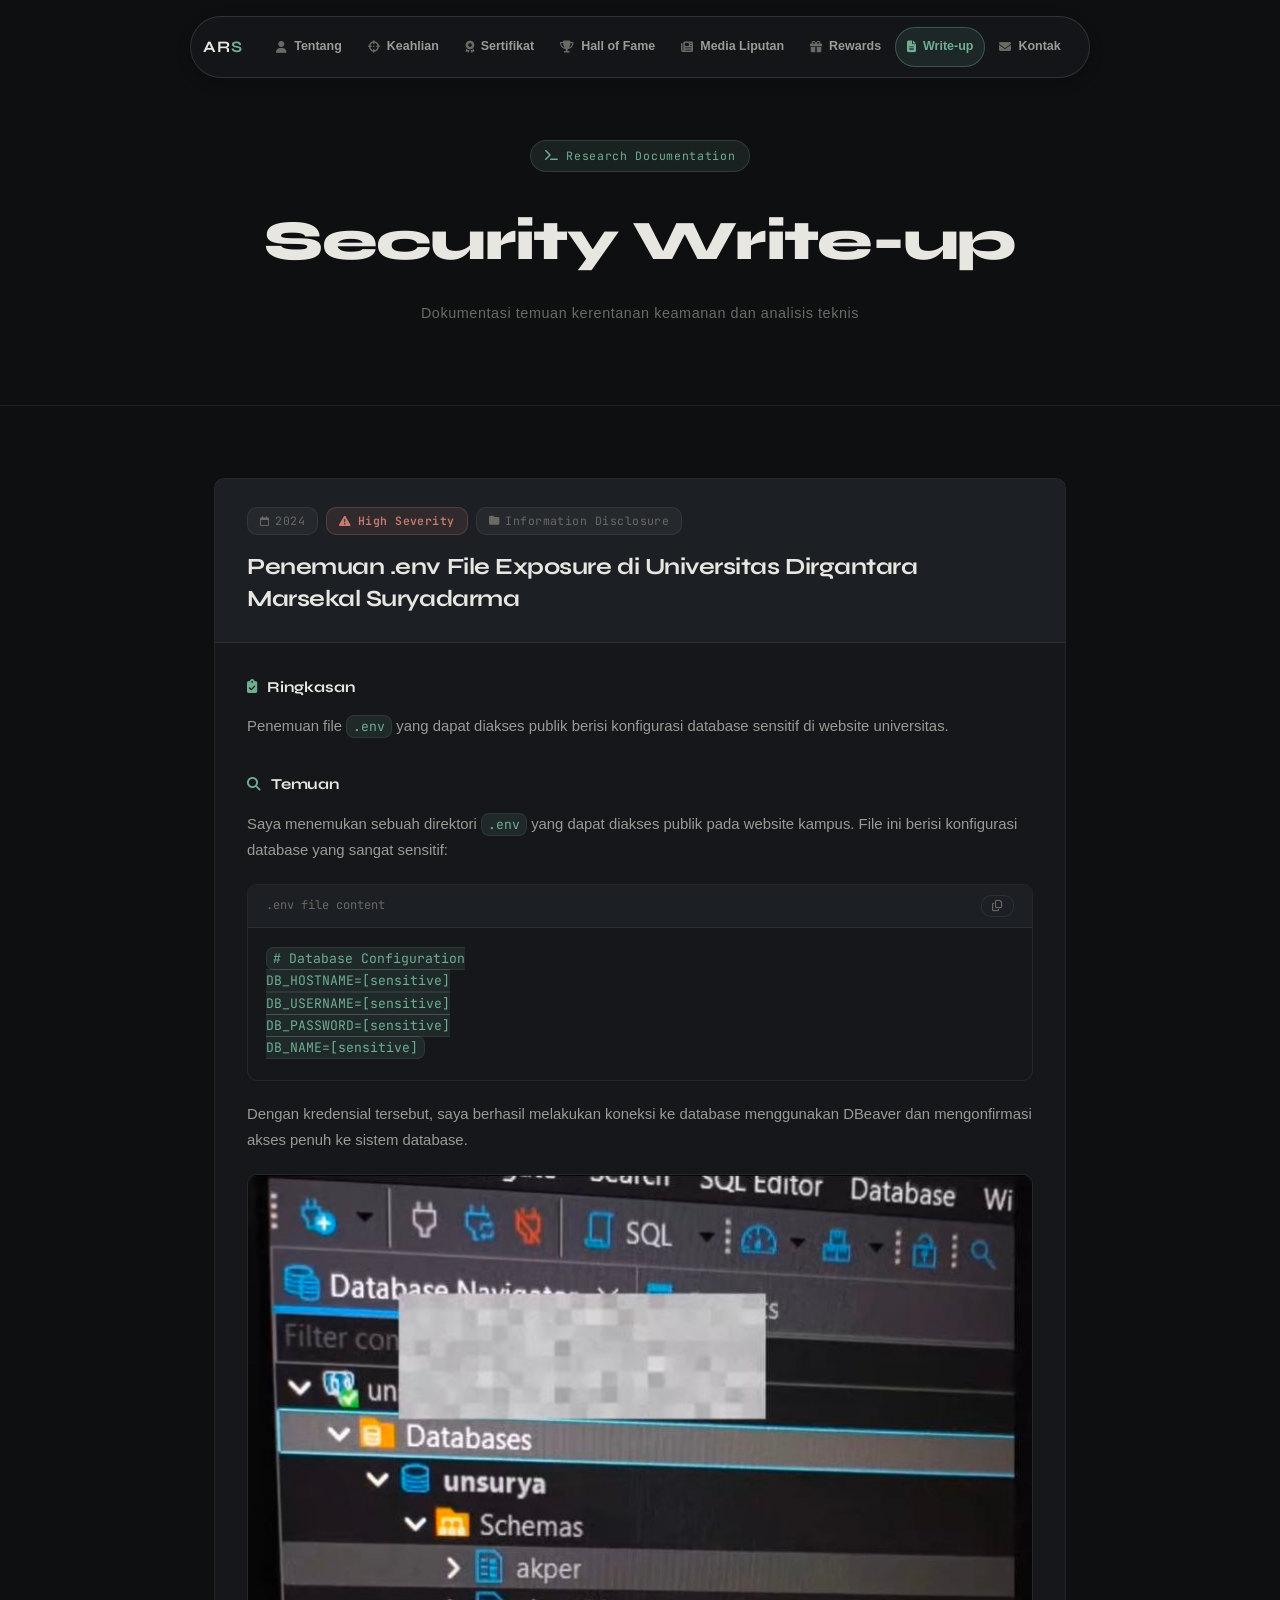
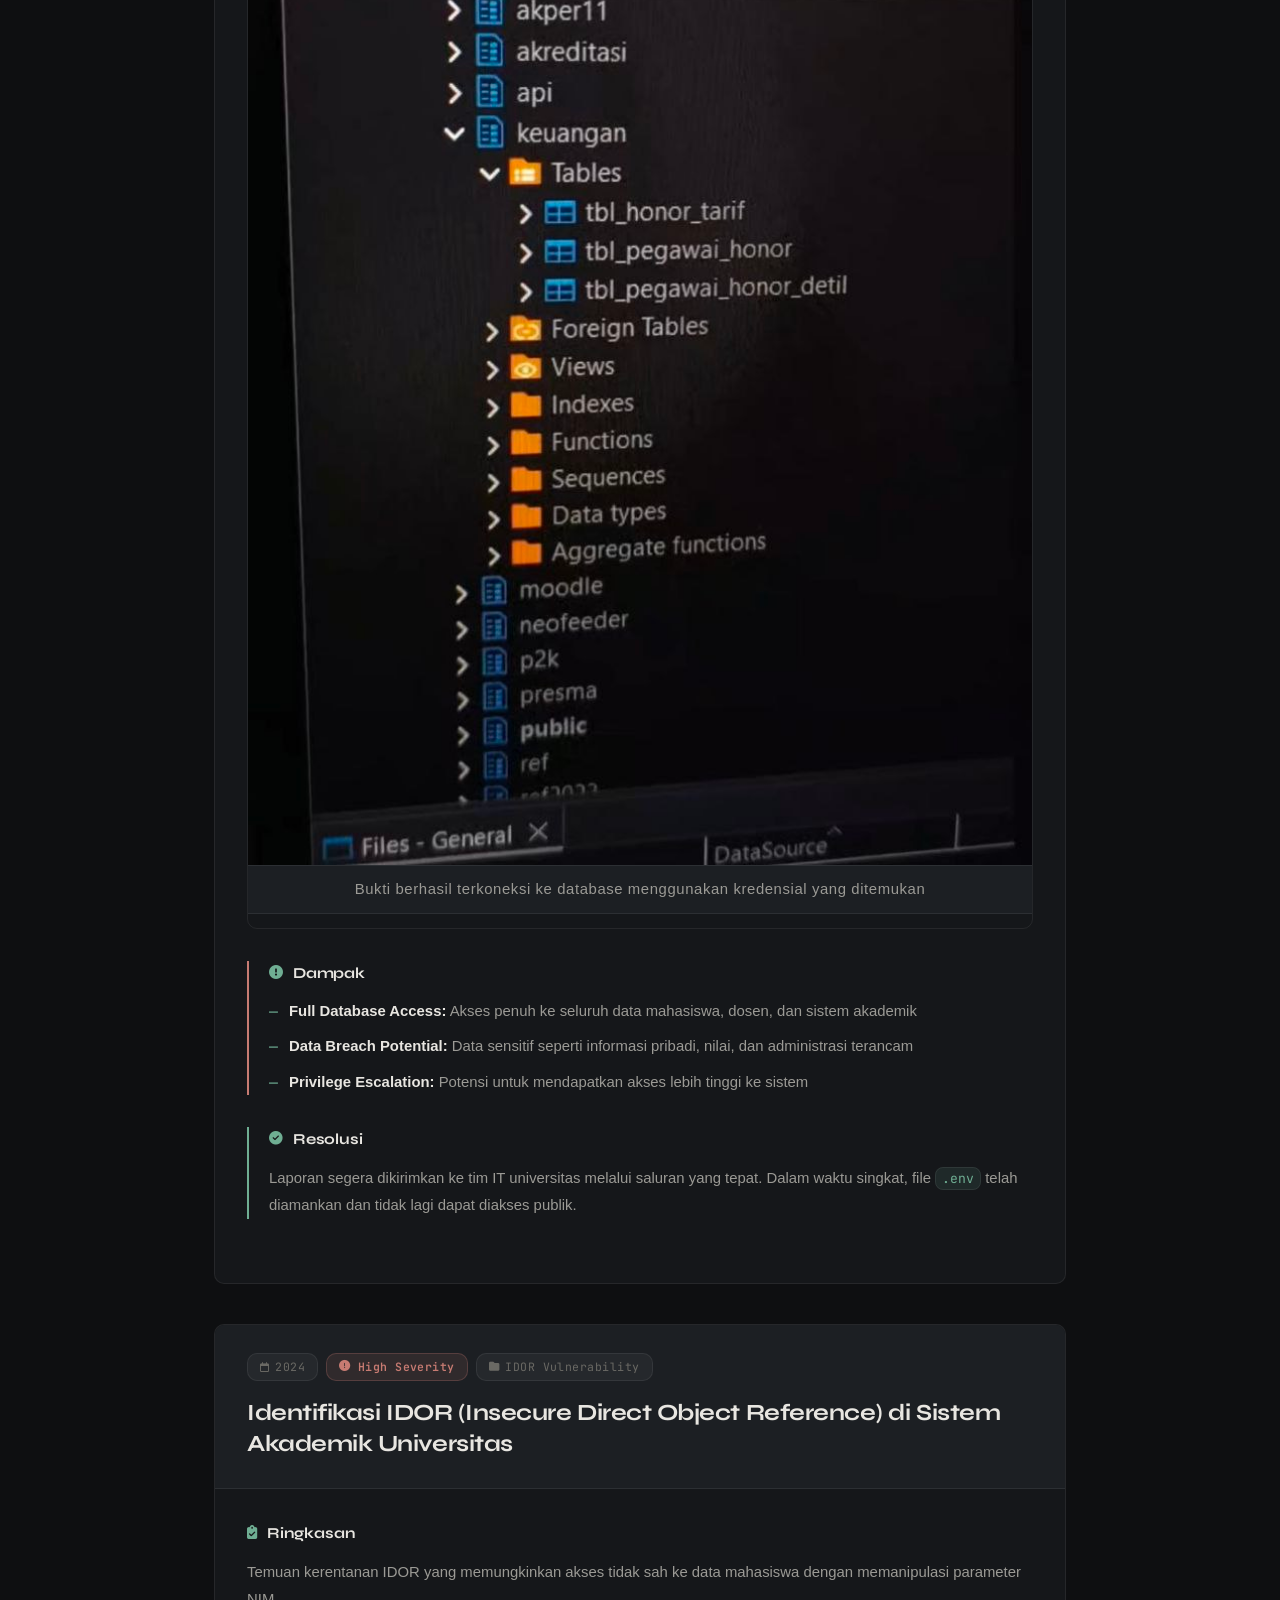
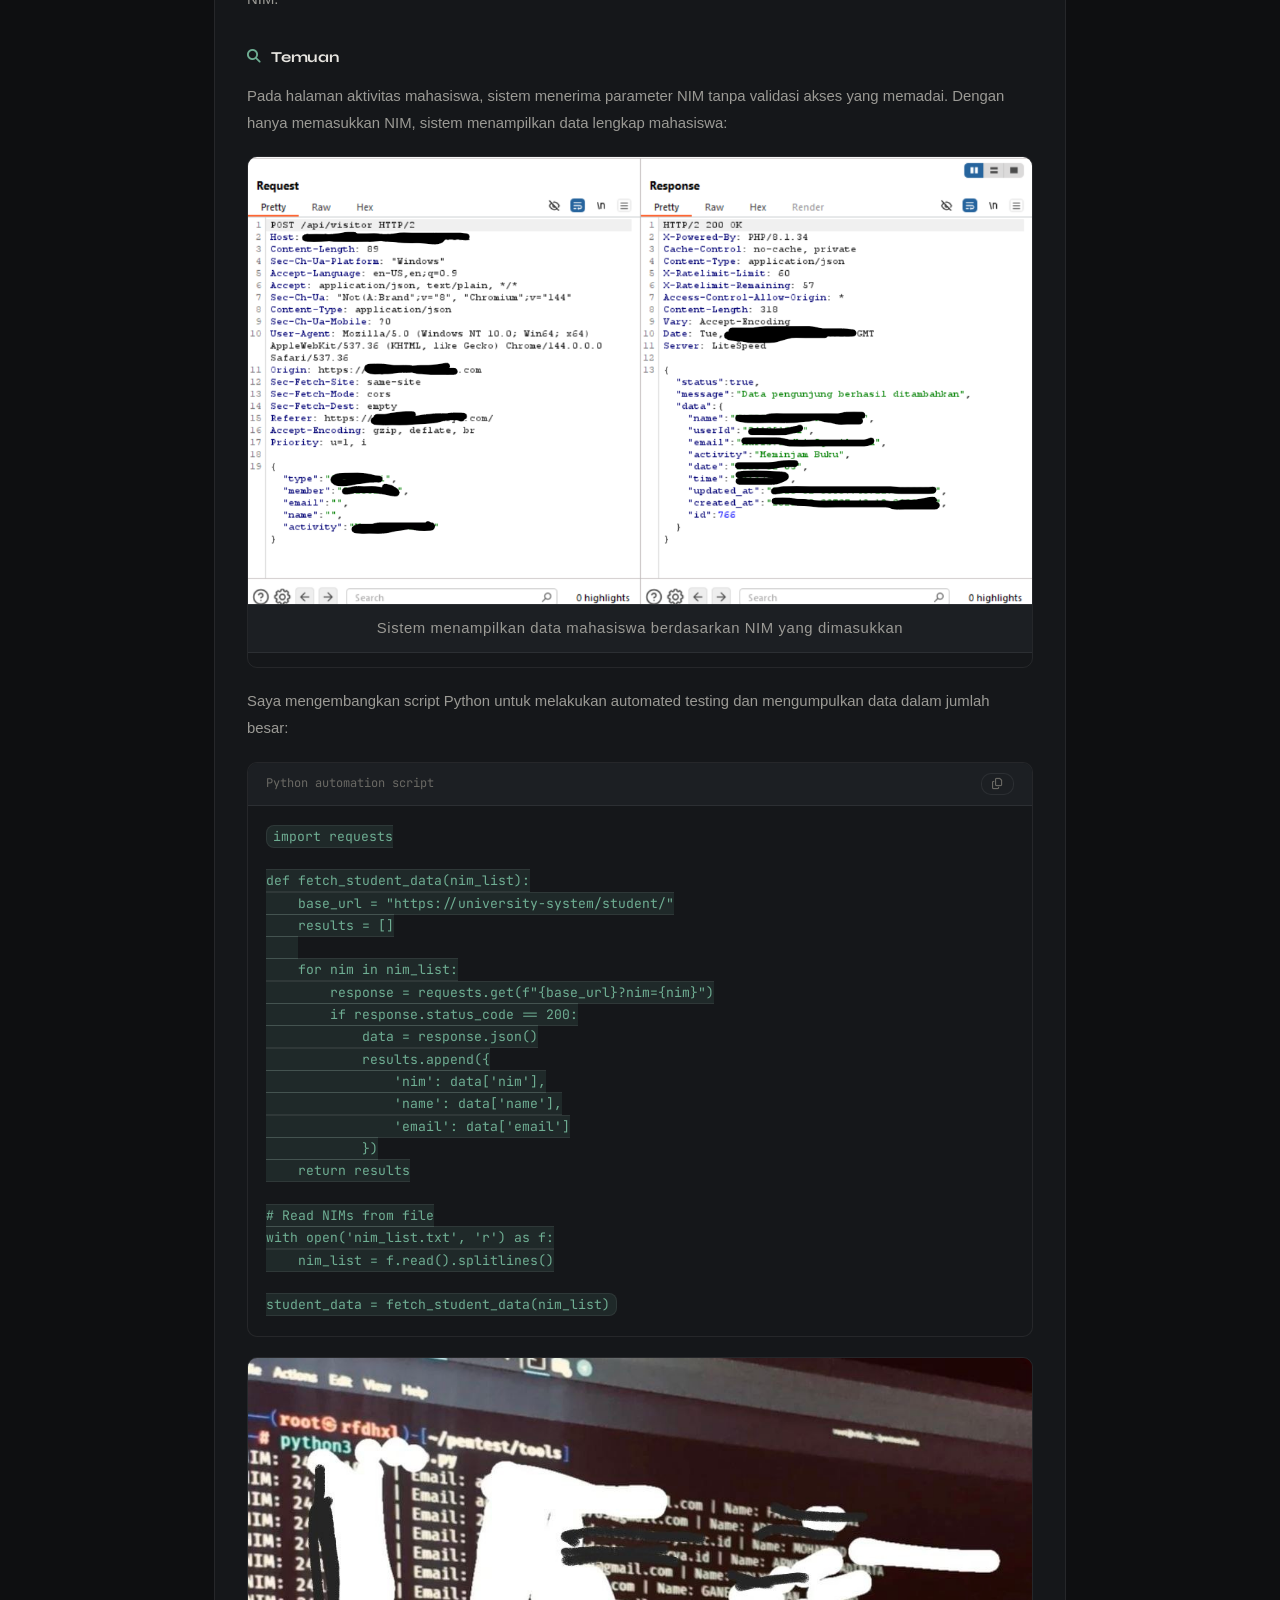
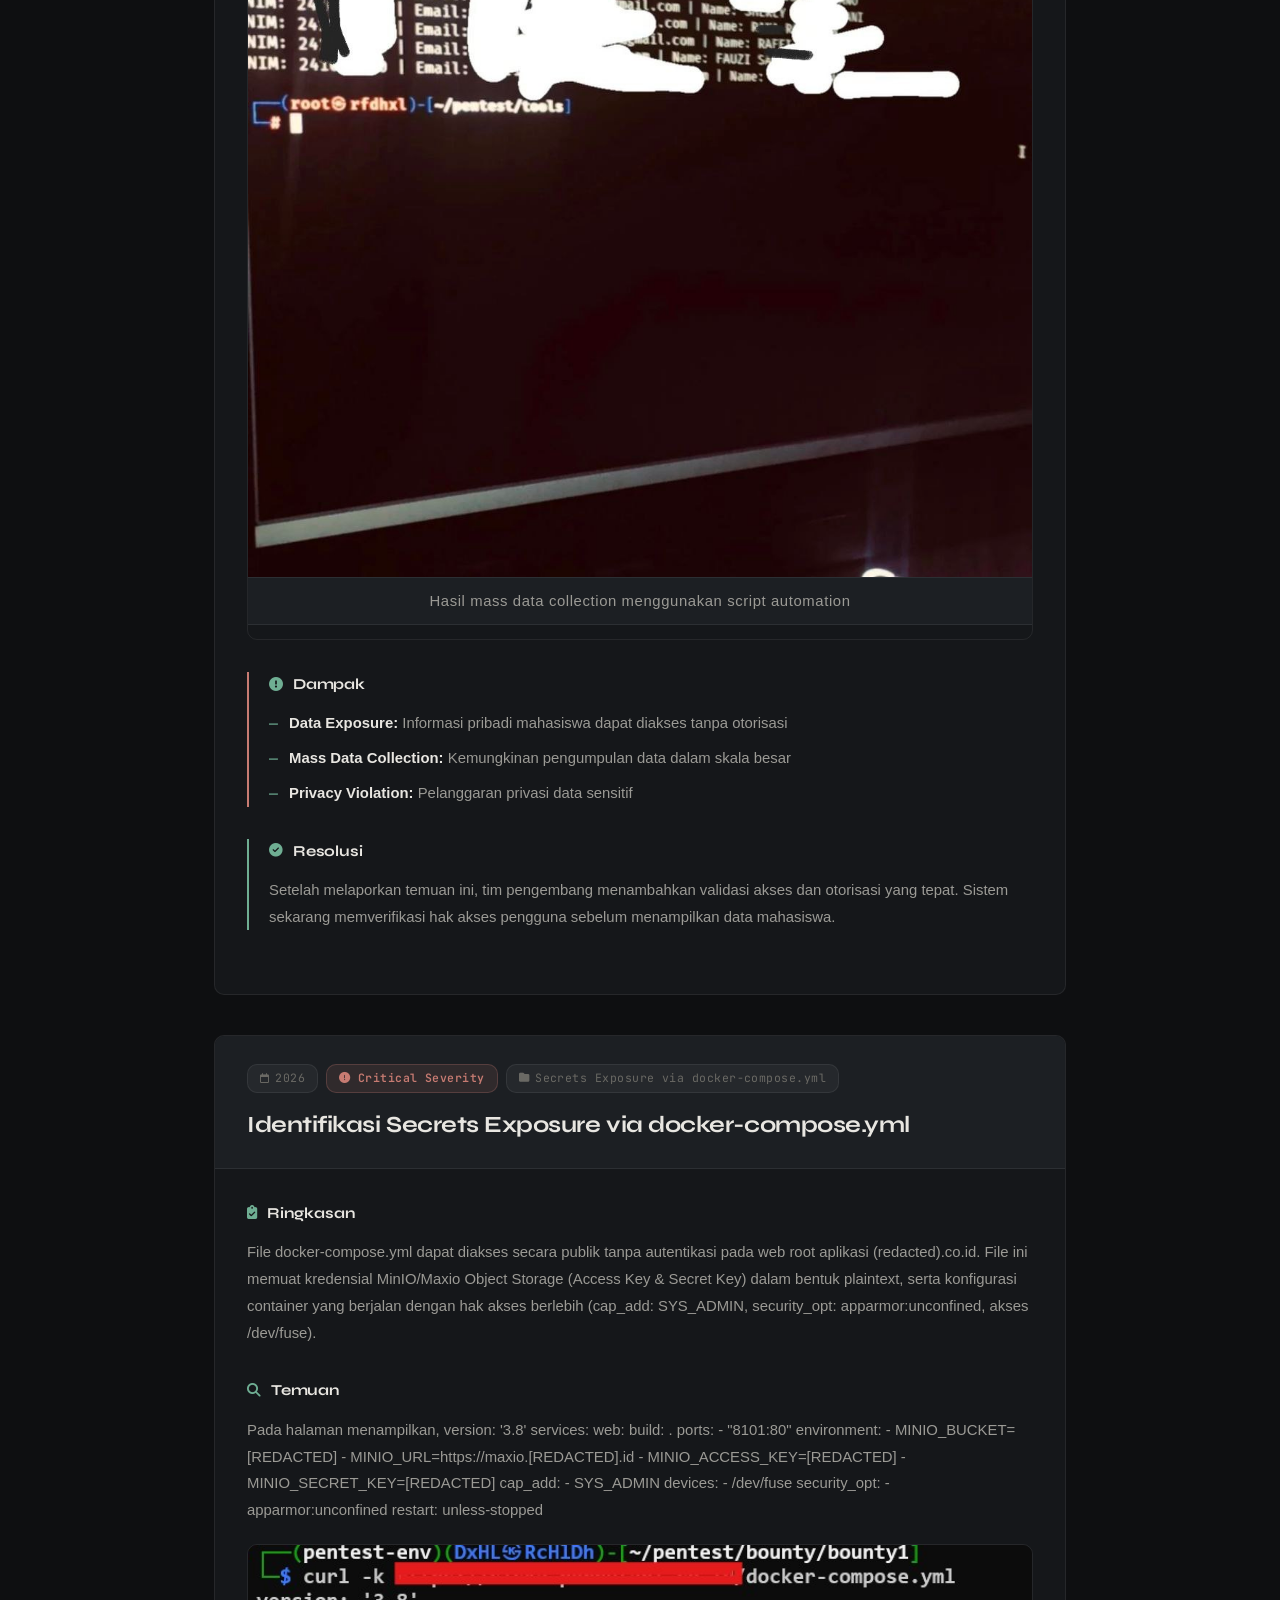
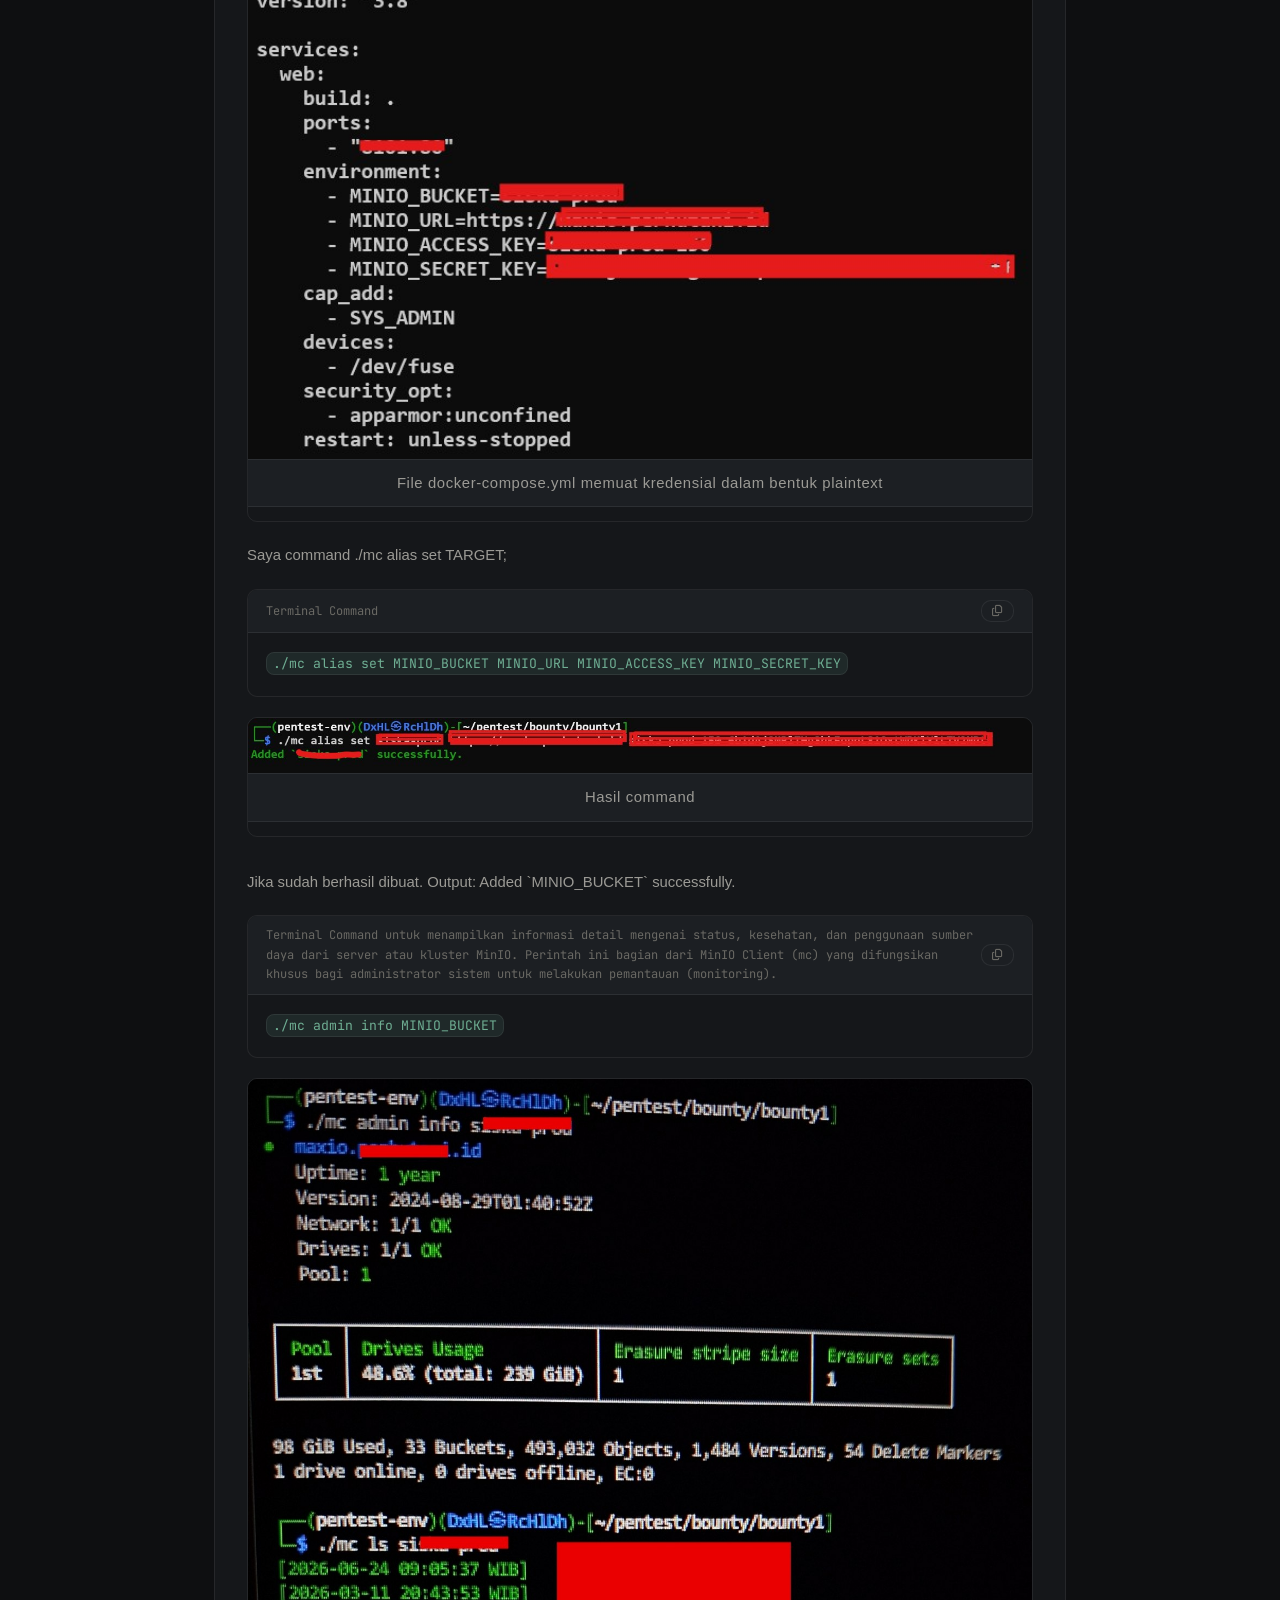
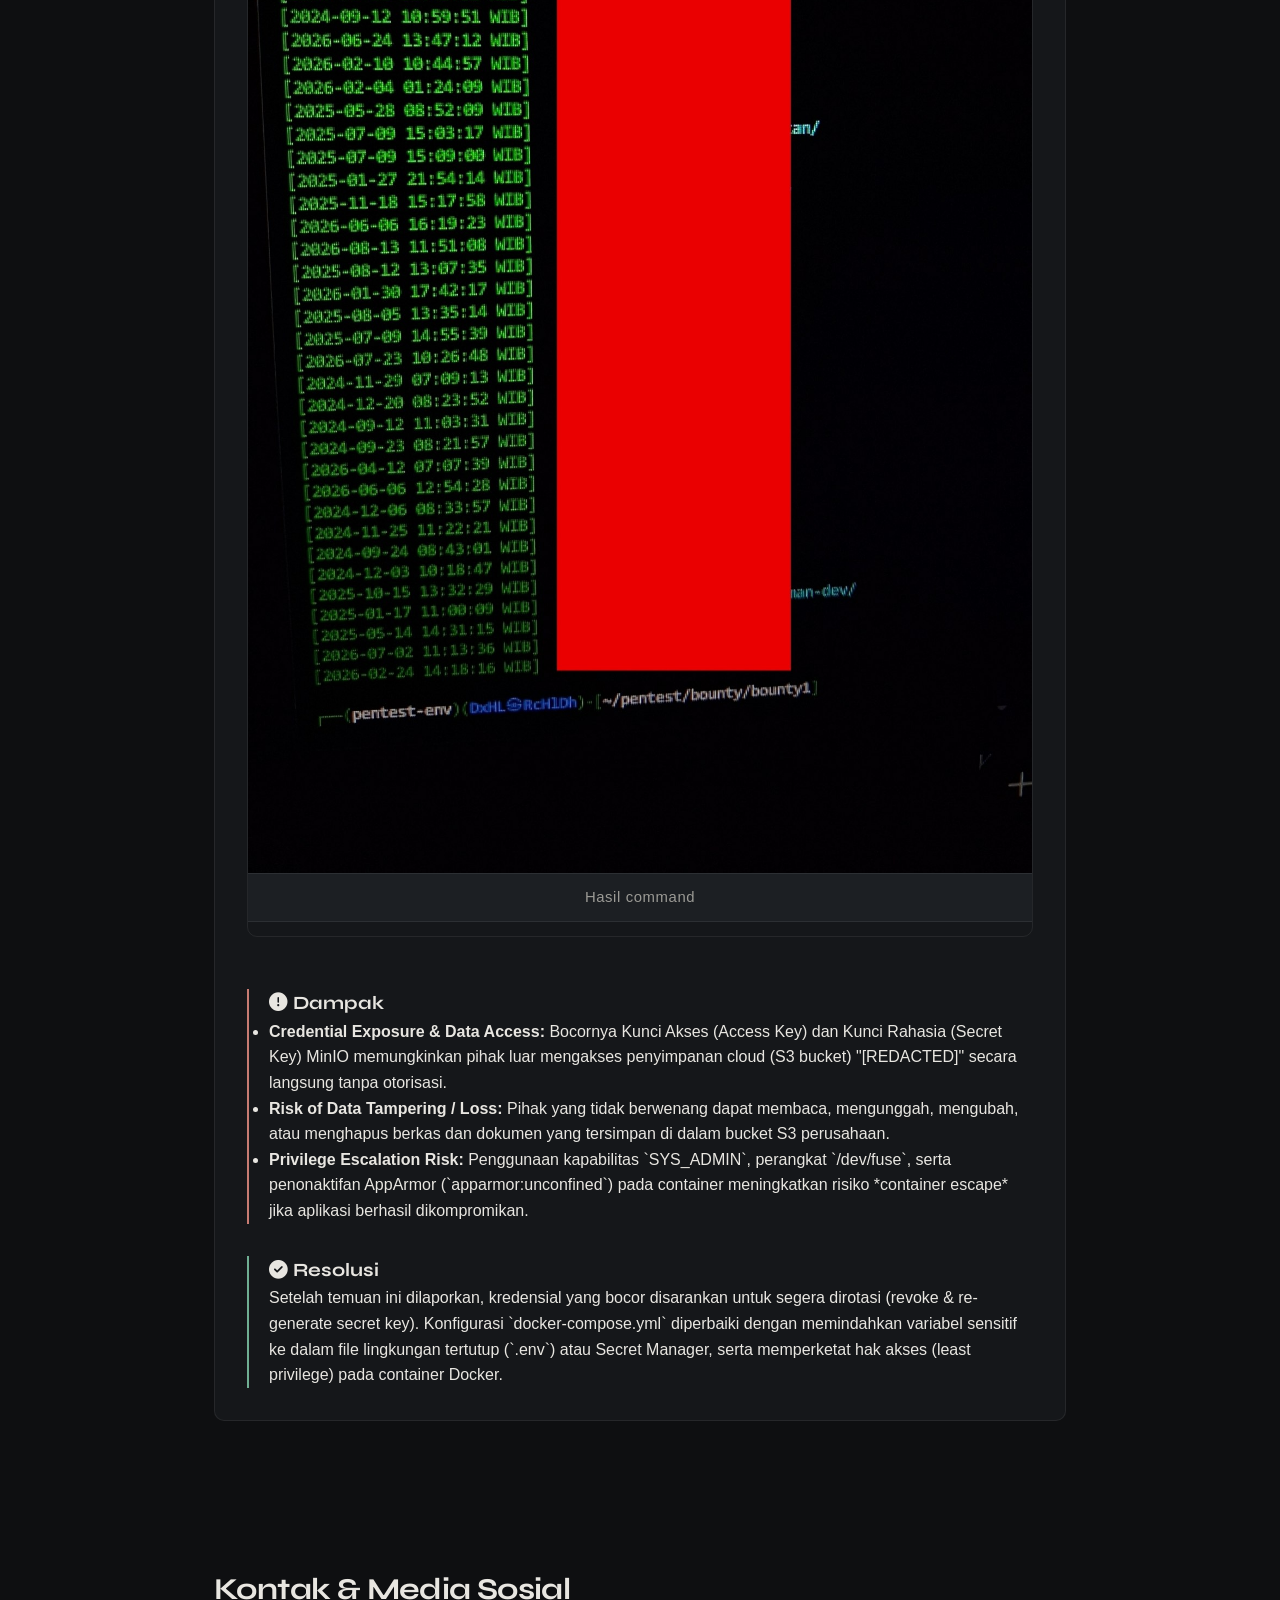
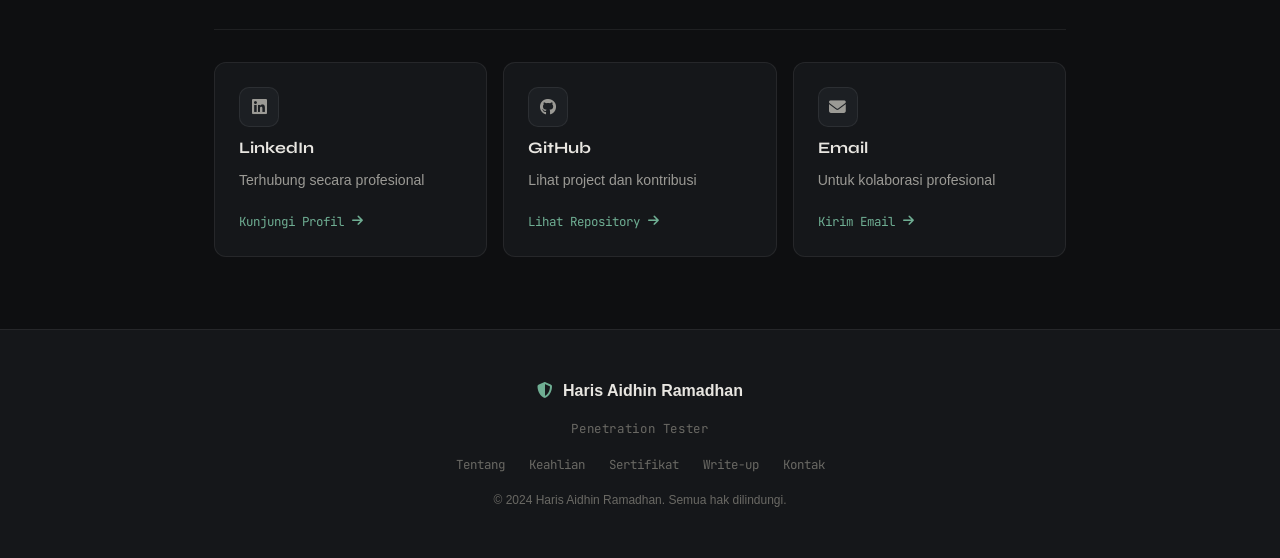
==== commit c66a9679: "update\" ====
--- a/writeup.html
+++ b/writeup.html
@@ -1,4 +1,4 @@
-<!DOCTYPE html>
+
 <html lang="id">
 
 <head>
@@ -19,25 +19,52 @@
         }
 
         :root {
-            --bg: #0b0f17;
-            --bg-2: #111827;
-            --bg-3: #172033;
-            --bg-4: #202b3d;
-            --border: rgba(255, 255, 255, 0.08);
-            --border-2: rgba(255, 255, 255, 0.14);
-            --accent: #818cf8;
-            --accent-2: #818cf8;
-            --accent-dim: rgba(129, 140, 248, 0.12);
-            --accent-glow: rgba(129, 140, 248, 0.16);
-            --text: #e6e9ef;
-            --text-2: #a6afbd;
-            --text-3: #9aa4b2;
-            --white: #f5f7fb;
-            --red: #d98b91;
-            --yellow: #d6bd78;
+            --transparent: transparent;
+            --bg: #0e0f11;
+            --surface: #15171a;
+            --surface-2: #1c1f23;
+            --bg-2: var(--surface);
+            --bg-3: var(--surface-2);
+            --bg-4: #25282c;
+            --border: rgba(255, 255, 255, 0.07);
+            --border-2: rgba(255, 255, 255, 0.12);
+            --accent: #6fae93;
+            --accent-2: var(--accent);
+            --accent-hover: #8cc4ab;
+            --accent-dim: rgba(111, 174, 147, 0.12);
+            --accent-glow: var(--transparent);
+            --accent-strong: var(--accent);
+            --accent-contrast: #0e0f11;
+            --accent-border: rgba(111, 174, 147, 0.2);
+            --text: #e8e6e1;
+            --text-2: #9b9a95;
+            --text-3: #6a6964;
+            --white: var(--text);
+            --red: #c77b72;
+            --status-error: var(--red);
+            --yellow: #c2a878;
+            --status-error-bg: rgba(199, 123, 114, 0.12);
+            --status-error-border: rgba(199, 123, 114, 0.25);
+            --status-warning-bg: rgba(194, 168, 120, 0.12);
+            --status-warning-border: rgba(194, 168, 120, 0.25);
+            --black-50: rgba(0, 0, 0, 0.5);
+            --black-60: rgba(0, 0, 0, 0.6);
+            --black-75: rgba(0, 0, 0, 0.75);
+            --black-80: rgba(0, 0, 0, 0.8);
+            --black-90: rgba(0, 0, 0, 0.9);
+            --black-95: rgba(0, 0, 0, 0.95);
+            --white-10: rgba(255, 255, 255, 0.1);
+            --white-15: rgba(255, 255, 255, 0.15);
+            --white-18: rgba(255, 255, 255, 0.18);
+            --white-25: rgba(255, 255, 255, 0.25);
+            --white-45: rgba(255, 255, 255, 0.045);
+            --white-4: rgba(255, 255, 255, 0.04);
+            --white-025: rgba(255, 255, 255, 0.025);
+            --glass: rgba(21, 23, 26, 0.9);
+            --border-muted: rgba(255, 255, 255, 0.07);
             --font-display: 'Syne', sans-serif;
             --font-mono: 'JetBrains Mono', monospace;
-            --radius: 6px;
+            --radius: 10px;
             --radius-lg: 12px;
             --transition: 0.25s cubic-bezier(0.4, 0, 0.2, 1);
             --transition-smooth: 0.4s cubic-bezier(0.23, 1, 0.32, 1);
@@ -56,6 +83,20 @@
             overflow-x: hidden;
         }
 
+        a {
+            color: inherit;
+            text-decoration: none;
+        }
+
+        img {
+            display: block;
+            max-width: 100%;
+        }
+
+        button {
+            font-family: inherit;
+        }
+
         .container {
             width: 100%;
             max-width: 900px;
@@ -81,304 +122,6 @@
         }
 
         
-        #header {
-            position: fixed;
-            top: 0;
-            width: 100%;
-            z-index: 1000;
-            background: rgba(10, 10, 12, 0.75);
-            backdrop-filter: blur(20px) saturate(180%);
-            -webkit-backdrop-filter: blur(20px) saturate(180%);
-            border-bottom: 1px solid rgba(38, 38, 46, 0.5);
-            transition: background var(--transition-smooth), border-color var(--transition-smooth);
-        }
-
-        #header.scrolled {
-            background: rgba(10, 10, 12, 0.92);
-            border-bottom-color: var(--border);
-        }
-
-        .nav-container {
-            display: flex;
-            align-items: center;
-            justify-content: space-between;
-            height: 64px;
-        }
-
-        
-        .logo {
-            display: flex;
-            align-items: center;
-            gap: 10px;
-            font-family: var(--font-mono);
-            font-size: 1.1rem;
-            font-weight: 500;
-            letter-spacing: 0.05em;
-            color: var(--white);
-            transition: transform var(--transition);
-            flex-shrink: 0;
-            z-index: 1002;
-        }
-
-        .logo:hover {
-            transform: scale(1.02);
-        }
-
-        .logo i {
-            color: var(--accent);
-            font-size: 1rem;
-            transition: transform var(--transition-smooth);
-        }
-
-        .logo:hover i {
-            transform: rotate(-10deg) scale(1.1);
-        }
-
-        .logo-accent {
-            color: var(--accent);
-        }
-
-      
-        .nav-menu {
-            display: flex;
-            list-style: none;
-            gap: 2px;
-            align-items: center;
-            margin: 0;
-            padding: 0;
-            transition: transform var(--transition-smooth), opacity var(--transition-smooth), visibility var(--transition-smooth);
-        }
-
-        .nav-link {
-            display: inline-block;
-            font-family: var(--font-mono);
-            font-size: 0.8rem;
-            color: var(--text-2);
-            padding: 6px 14px;
-            border-radius: var(--radius);
-            transition: color var(--transition), background var(--transition), transform var(--transition);
-            letter-spacing: 0.04em;
-            text-decoration: none;
-            position: relative;
-            white-space: nowrap;
-        }
-
-        .nav-link::after {
-            content: '';
-            position: absolute;
-            bottom: 2px;
-            left: 50%;
-            transform: translateX(-50%) scaleX(0);
-            width: 60%;
-            height: 2px;
-            background: var(--accent);
-            border-radius: 2px;
-            transition: transform var(--transition-smooth);
-            transform-origin: center;
-            opacity: 0.7;
-        }
-
-        .nav-link:hover::after,
-        .nav-link.active::after {
-            transform: translateX(-50%) scaleX(1);
-        }
-
-        .nav-link:hover,
-        .nav-link.active {
-            color: var(--white);
-            background: var(--bg-4);
-        }
-
-        .nav-link.active {
-            color: var(--accent);
-        }
-
-        .nav-link:active {
-            transform: scale(0.96);
-        }
-
-        
-        .hamburger {
-            display: none;
-            flex-direction: column;
-            justify-content: center;
-            align-items: center;
-            gap: 5px;
-            cursor: pointer;
-            padding: 8px;
-            border-radius: var(--radius);
-            transition: background var(--transition), transform var(--transition);
-            background: transparent;
-            border: none;
-            z-index: 1002;
-            width: 42px;
-            height: 42px;
-            flex-shrink: 0;
-        }
-
-        .hamburger:hover {
-            background: var(--bg-4);
-        }
-
-        .hamburger:active {
-            transform: scale(0.92);
-        }
-
-        .hamburger span {
-            display: block;
-            width: 22px;
-            height: 2px;
-            background: var(--text-2);
-            border-radius: 2px;
-            transition: transform var(--transition-smooth), opacity var(--transition-smooth), background var(--transition-smooth), width var(--transition-smooth);
-            transform-origin: center;
-        }
-
-      
-        .hamburger.active span:nth-child(1) {
-            transform: translateY(7px) rotate(45deg);
-            background: var(--accent);
-            width: 24px;
-        }
-
-        .hamburger.active span:nth-child(2) {
-            opacity: 0;
-            width: 0;
-        }
-
-        .hamburger.active span:nth-child(3) {
-            transform: translateY(-7px) rotate(-45deg);
-            background: var(--accent);
-            width: 24px;
-        }
-
-        
-        @media (max-width: 768px) {
-            .hamburger {
-                display: flex;
-            }
-
-            .nav-menu {
-                position: fixed;
-                top: 0;
-                left: 0;
-                right: 0;
-                bottom: 0;
-                width: 100%;
-                height: 100vh;
-                background: rgba(10, 10, 12, 0.96);
-                backdrop-filter: blur(24px) saturate(180%);
-                -webkit-backdrop-filter: blur(24px) saturate(180%);
-                flex-direction: column;
-                justify-content: center;
-                align-items: center;
-                gap: 8px;
-                padding: 40px 24px;
-                transform: translateY(-100%);
-                opacity: 0;
-                visibility: hidden;
-                transition: transform 0.45s cubic-bezier(0.23, 1, 0.32, 1),
-                            opacity 0.4s cubic-bezier(0.23, 1, 0.32, 1),
-                            visibility 0.4s;
-                pointer-events: none;
-                z-index: 1001;
-                border: none;
-            }
-
-            .nav-menu.active {
-                transform: translateY(0);
-                opacity: 1;
-                visibility: visible;
-                pointer-events: auto;
-            }
-
-            .nav-menu .nav-item {
-                width: 100%;
-                max-width: 280px;
-                text-align: center;
-                opacity: 0;
-                transform: translateY(16px);
-                transition: opacity 0.35s ease, transform 0.35s cubic-bezier(0.23, 1, 0.32, 1);
-            }
-
-            .nav-menu.active .nav-item {
-                opacity: 1;
-                transform: translateY(0);
-            }
-
-           
-            .nav-menu.active .nav-item:nth-child(1) { transition-delay: 0.06s; }
-            .nav-menu.active .nav-item:nth-child(2) { transition-delay: 0.12s; }
-            .nav-menu.active .nav-item:nth-child(3) { transition-delay: 0.18s; }
-            .nav-menu.active .nav-item:nth-child(4) { transition-delay: 0.24s; }
-
-            .nav-link {
-                display: block;
-                padding: 16px 20px;
-                border-radius: var(--radius-lg);
-                font-size: 1rem;
-                color: var(--text-2);
-                background: transparent;
-                transition: color var(--transition), background var(--transition), transform var(--transition);
-                width: 100%;
-                text-align: center;
-                border: 1px solid transparent;
-            }
-
-            .nav-link::after {
-                display: none; 
-            }
-
-            .nav-link:hover,
-            .nav-link.active {
-                color: var(--white);
-                background: rgba(255, 255, 255, 0.04);
-                border-color: var(--border);
-            }
-
-            .nav-link.active {
-                color: var(--accent);
-                background: var(--accent-dim);
-                border-color: rgba(249, 115, 22, 0.2);
-            }
-
-            .nav-link:active {
-                transform: scale(0.97);
-            }
-
-           
-            body.menu-open {
-                overflow: hidden;
-            }
-        }
-
-      
-        @media (max-width: 480px) {
-            .nav-container {
-                height: 56px;
-            }
-
-            .logo {
-                font-size: 1rem;
-            }
-
-            .logo i {
-                font-size: 0.9rem;
-            }
-
-            .nav-menu .nav-link {
-                padding: 14px 16px;
-                font-size: 0.95rem;
-            }
-
-            .nav-menu .nav-item {
-                max-width: 240px;
-            }
-        }
-
-        
-
-       
         .writeup-hero {
             padding: 140px 0 80px;
             text-align: center;
@@ -395,7 +138,7 @@
             transform: translateX(-50%);
             width: 600px;
             height: 600px;
-            background: radial-gradient(circle, rgba(249, 115, 22, 0.05) 0%, transparent 70%);
+            background: var(--transparent);
             pointer-events: none;
         }
 
@@ -427,7 +170,7 @@
             font-size: 0.72rem;
             color: var(--accent);
             background: var(--accent-dim);
-            border: 1px solid rgba(249, 115, 22, 0.2);
+            border: 1px solid var(--accent-border);
             padding: 6px 14px;
             border-radius: 20px;
             margin-bottom: 24px;
@@ -511,15 +254,15 @@
         }
 
         .severity-high {
-            background: rgba(239, 68, 68, 0.1);
-            color: #f87171;
-            border: 1px solid rgba(239, 68, 68, 0.3);
+            background: var(--status-error-bg);
+            color: var(--status-error);
+            border: 1px solid var(--status-error-border);
         }
 
         .severity-medium {
-            background: rgba(251, 191, 36, 0.1);
+            background: var(--status-warning-bg);
             color: var(--yellow);
-            border: 1px solid rgba(251, 191, 36, 0.3);
+            border: 1px solid var(--status-warning-border);
         }
 
         .writeup-header h2 {
@@ -571,7 +314,7 @@
             background: var(--accent-dim);
             padding: 2px 6px;
             border-radius: 3px;
-            border: 1px solid rgba(249, 115, 22, 0.15);
+            border: 1px solid var(--accent-border);
         }
 
         .writeup-content ul {
@@ -604,7 +347,7 @@
 
         
         .code-block {
-            background: #050505;
+            background: var(--bg);
             border: 1px solid var(--border-2);
             border-radius: var(--radius-lg);
             overflow: hidden;
@@ -648,7 +391,7 @@
         pre code {
             font-family: var(--font-mono);
             font-size: 0.83rem;
-            color: #d4d4d4;
+            color: var(--text-2);
             line-height: 1.7;
             background: none;
             border: none;
@@ -693,11 +436,11 @@
         }
 
         .writeup-impact {
-            border-left-color: rgba(239, 68, 68, 0.4);
+            border-left-color: var(--status-error);
         }
 
         .writeup-resolution {
-            border-left-color: rgba(249, 115, 22, 0.4);
+            border-left-color: var(--accent);
         }
 
         
@@ -787,28 +530,54 @@
         }
 
         :root {
-            --bg: #0b0f17;
-            --bg-2: #111827;
-            --bg-3: #172033;
-            --bg-4: #202b3d;
-            --border: rgba(255, 255, 255, 0.08);
-            --border-2: rgba(255, 255, 255, 0.14);
-            --accent: #818cf8;
-            --accent-2: #818cf8;
-            --accent-dim: rgba(129, 140, 248, 0.12);
-            --accent-glow: rgba(129, 140, 248, 0.16);
-            --accent-strong: #b7c1ff;
-            --accent-contrast: #111827;
-            --accent-border: rgba(129, 140, 248, 0.22);
-            --text: #e6e9ef;
-            --text-2: #a6afbd;
-            --text-3: #9aa4b2;
-            --white: #f5f7fb;
-            --red: #d98b91;
-            --yellow: #d6bd78;
+            --transparent: transparent;
+            --bg: #0e0f11;
+            --surface: #15171a;
+            --surface-2: #1c1f23;
+            --bg-2: var(--surface);
+            --bg-3: var(--surface-2);
+            --bg-4: #25282c;
+            --border: rgba(255, 255, 255, 0.07);
+            --border-2: rgba(255, 255, 255, 0.12);
+            --accent: #6fae93;
+            --accent-2: var(--accent);
+            --accent-hover: #8cc4ab;
+            --accent-dim: rgba(111, 174, 147, 0.12);
+            --accent-glow: var(--transparent);
+            --accent-strong: var(--accent);
+            --accent-contrast: #0e0f11;
+            --accent-border: rgba(111, 174, 147, 0.2);
+            --text: #e8e6e1;
+            --text-2: #9b9a95;
+            --text-3: #6a6964;
+            --white: var(--text);
+            --red: #c77b72;
+            --status-error: var(--red);
+            --yellow: #c2a878;
+            --status-error-bg: rgba(199, 123, 114, 0.12);
+            --status-error-border: rgba(199, 123, 114, 0.25);
+            --status-warning-bg: rgba(194, 168, 120, 0.12);
+            --status-warning-border: rgba(194, 168, 120, 0.25);
+            --black-50: rgba(0, 0, 0, 0.5);
+            --black-60: rgba(0, 0, 0, 0.6);
+            --black-75: rgba(0, 0, 0, 0.75);
+            --black-80: rgba(0, 0, 0, 0.8);
+            --black-90: rgba(0, 0, 0, 0.9);
+            --black-95: rgba(0, 0, 0, 0.95);
+            --white-10: rgba(255, 255, 255, 0.1);
+            --white-15: rgba(255, 255, 255, 0.15);
+            --white-18: rgba(255, 255, 255, 0.18);
+            --white-25: rgba(255, 255, 255, 0.25);
+            --white-45: rgba(255, 255, 255, 0.045);
+            --white-4: rgba(255, 255, 255, 0.04);
+            --white-025: rgba(255, 255, 255, 0.025);
+            --glass: rgba(21, 23, 26, 0.9);
+            --border-muted: rgba(255, 255, 255, 0.07);
+            --shadow-color: rgba(0, 0, 0, 0.24);
+            --shadow: 0 4px 14px var(--shadow-color);
             --font-body: Inter, "Segoe UI", Arial, sans-serif;
-            --radius: 12px;
-            --radius-lg: 18px;
+            --radius: 10px;
+            --radius-lg: 12px;
             --transition: 180ms ease;
             --transition-smooth: 220ms ease;
         }
@@ -832,51 +601,190 @@
 
         a:focus-visible,
         button:focus-visible {
-            outline: 2px solid #a5b4fc;
+            outline: 2px solid var(--accent-hover);
             outline-offset: 3px;
         }
 
+        .logo {
+            color: var(--text);
+        }
+
+        .writeup-article > .writeup-impact,
+        .writeup-article > .writeup-resolution {
+            margin-left: 32px;
+            margin-right: 32px;
+        }
+
+        @media (max-width: 768px) {
+            .writeup-article > .writeup-impact,
+            .writeup-article > .writeup-resolution {
+                margin-left: 20px;
+                margin-right: 20px;
+            }
+        }
+
+        .writeup-hero::before {
+            background: var(--transparent);
+        }
+
+        .writeup-hero-content p,
+        .writeup-content p,
+        .writeup-content li {
+            font-family: var(--font-body);
+        }
+
+        .writeup-hero-badge {
+            color: var(--accent);
+            background: var(--accent-dim);
+            border-color: var(--accent-border);
+        }
+
+        .writeup-article {
+            border-radius: var(--radius-lg);
+            box-shadow: none;
+        }
+
+        .writeup-header,
+        .code-header,
+        .image-caption {
+            background: var(--bg-3);
+        }
+
+        .writeup-date,
+        .writeup-type {
+            background: var(--bg-4);
+        }
+
+        .writeup-content code,
+        .copy-code {
+            border-color: var(--border);
+            border-radius: 8px;
+        }
+
+        .code-block {
+            background: var(--bg);
+            border-color: var(--border-2);
+            border-radius: var(--radius-lg);
+        }
+
+        .writeup-resolution {
+            border-left-color: var(--accent);
+        }
+
+        .severity-high {
+            color: var(--red);
+            background: var(--status-error-bg);
+            border-color: var(--status-error-border);
+        }
+
+        .severity-medium {
+            color: var(--yellow);
+            background: var(--status-warning-bg);
+            border-color: var(--status-warning-border);
+        }
+
+        @media (prefers-reduced-motion: reduce) {
+            *,
+            *::before,
+            *::after {
+                scroll-behavior: auto !important;
+                animation-duration: 0.01ms !important;
+                animation-iteration-count: 1 !important;
+                transition-duration: 0.01ms !important;
+            }
+        }
+
+        ::selection {
+            color: var(--text);
+            background: var(--accent-dim);
+        }
+
+        .writeup-hero::before {
+            display: none;
+        }
+
+        .writeup-article,
+        .code-block,
+        .writeup-image {
+            border-radius: 10px;
+            box-shadow: none;
+        }
+
+        .writeup-article,
+        .writeup-image,
+        .nav-sheet,
+        .nav-sheet-list .nav-link { transition-duration: 180ms; }
+
+        .writeup-article:hover,
+        .writeup-image:hover {
+            transform: none;
+            box-shadow: none;
+        }
+
         #header {
+            position: fixed;
+            z-index: 1000;
             top: 16px;
             right: 0;
             left: 0;
             width: fit-content;
             max-width: calc(100% - 32px);
             margin: 0 auto;
-            transform: none;
             border: 1px solid var(--border-2);
             border-radius: 999px;
-            background: rgba(17, 24, 39, 0.78);
-            box-shadow: 0 16px 42px rgba(0, 0, 0, 0.24);
+            background: var(--glass);
+            box-shadow: var(--shadow);
+            backdrop-filter: blur(18px);
+            -webkit-backdrop-filter: blur(18px);
             transition: background 180ms ease, box-shadow 180ms ease, transform 180ms ease;
         }
 
         #header.scrolled {
+            background: var(--glass);
+            box-shadow: var(--shadow);
             transform: scale(0.98);
-            background: rgba(17, 24, 39, 0.94);
-            box-shadow: 0 10px 28px rgba(0, 0, 0, 0.3);
         }
 
         #header > .container {
+            display: flex;
             width: auto;
-            max-width: 1160px;
+            max-width: none;
+            align-items: center;
+            gap: 18px;
             padding: 0 12px;
+        }
+
+        .nav-container {
+            display: flex;
+            min-height: 60px;
+            height: auto;
+            align-items: center;
+            gap: 18px;
+        }
+
+        .logo {
+            flex-shrink: 0;
+            font-family: var(--font-display);
+            font-size: 1rem;
+            font-weight: 700;
+            letter-spacing: 0.04em;
+            white-space: nowrap;
+            transition: color 180ms ease;
+        }
+
+        .logo-accent {
+            color: var(--accent);
+        }
+
+        .nav-menu {
+            position: relative;
             display: flex;
             align-items: center;
-            gap: 18px;
-        }
-
-        .nav-container {
-            min-height: 60px;
-            height: auto;
-            gap: 18px;
-        }
-
-        .nav-menu {
-            position: relative;
             gap: 2px;
             padding: 4px;
+            list-style: none;
             isolation: isolate;
+            transition: none;
         }
 
         .nav-menu::before {
@@ -886,10 +794,10 @@
             left: var(--active-left, 0px);
             width: var(--active-width, 0px);
             height: calc(100% - 8px);
+            border: 1px solid var(--accent-border);
+            border-radius: 999px;
+            background: var(--accent-dim);
             content: "";
-            border: 1px solid rgba(129, 140, 248, 0.18);
-            border-radius: 999px;
-            background: rgba(129, 140, 248, 0.13);
             opacity: 0;
             transition: left 220ms ease, width 220ms ease, opacity 150ms ease;
         }
@@ -898,44 +806,55 @@
             opacity: 1;
         }
 
-        .nav-link {
+        .nav-item {
+            flex: 0 0 auto;
+            width: auto;
+            max-width: none;
+            opacity: 1;
+            transform: none;
+            transition: none;
+        }
+
+        #header .nav-link {
             display: inline-flex;
             align-items: center;
             justify-content: center;
             gap: 7px;
             padding: 9px 11px;
-            border: 1px solid transparent;
+            border: 1px solid var(--transparent);
             border-radius: 999px;
             color: var(--text-2);
+            background: var(--transparent);
             font-family: var(--font-body);
             font-size: 0.78rem;
             font-weight: 550;
             letter-spacing: 0;
+            white-space: nowrap;
             transition: color 180ms ease, background 180ms ease, border-color 180ms ease;
         }
 
-        .nav-link i {
+        #header .nav-link i {
             color: var(--text-3);
             font-size: 0.75rem;
             transition: color 180ms ease;
         }
 
-        .nav-link::after {
+        #header .nav-link::after {
             display: none;
         }
 
-        .nav-link:hover {
+        #header .nav-link:hover {
             color: var(--text);
-            background: rgba(255, 255, 255, 0.045);
-        }
-
-        .nav-link.active {
-            color: #c7d0ff;
-            background: transparent;
+            background: var(--white-45);
+        }
+
+        #header .nav-link.active {
             border-color: var(--accent-border);
-        }
-
-        .nav-link.active i {
+            color: var(--accent);
+            background: var(--transparent);
+        }
+
+        #header .nav-link.active i {
             color: var(--accent);
         }
 
@@ -945,64 +864,32 @@
             display: none;
         }
 
-        .writeup-hero::before {
-            background: radial-gradient(circle, rgba(129, 140, 248, 0.08) 0%, transparent 70%);
-        }
-
-        .writeup-hero-content p,
-        .writeup-content p,
-        .writeup-content li {
-            font-family: var(--font-body);
-        }
-
-        .writeup-hero-badge {
-            color: #b7c1ff;
-            background: var(--accent-dim);
-            border-color: var(--accent-border);
-        }
-
-        .writeup-article {
-            border-radius: var(--radius-lg);
-            box-shadow: 0 10px 30px rgba(0, 0, 0, 0.14);
-        }
-
-        .writeup-header,
-        .code-header,
-        .image-caption {
-            background: var(--bg-3);
-        }
-
-        .writeup-date,
-        .writeup-type {
-            background: var(--bg-4);
-        }
-
-        .writeup-content code,
-        .copy-code {
-            border-color: var(--border);
-            border-radius: 8px;
-        }
-
-        .code-block {
-            background: #0b111c;
-            border-color: var(--border-2);
-            border-radius: var(--radius-lg);
-        }
-
-        .writeup-resolution {
-            border-left-color: rgba(129, 140, 248, 0.48);
-        }
-
-        .severity-high {
-            color: var(--red);
-            background: rgba(217, 139, 145, 0.1);
-            border-color: rgba(217, 139, 145, 0.24);
-        }
-
-        .severity-medium {
-            color: var(--yellow);
-            background: rgba(214, 189, 120, 0.1);
-            border-color: rgba(214, 189, 120, 0.24);
+        #header.scrolled .nav-container {
+            min-height: 56px;
+        }
+
+        @media (max-width: 1024px) and (min-width: 769px) {
+            .nav-container {
+                min-width: 0;
+                gap: 8px;
+            }
+
+            .nav-menu {
+                min-width: 0;
+                flex: 0 1 auto;
+                justify-content: flex-end;
+                gap: 0;
+            }
+
+            .nav-item {
+                min-width: 0;
+            }
+
+            #header .nav-link {
+                gap: 3px;
+                padding: 8px 2px;
+                font-size: 0.62rem;
+            }
         }
 
         @media (max-width: 768px) {
@@ -1021,16 +908,15 @@
                 transform: none;
                 border: 0;
                 border-radius: 0;
-                background: transparent;
+                background: var(--transparent);
                 box-shadow: none;
                 backdrop-filter: none;
             }
 
             #header > .container {
+                display: block;
                 width: 100%;
-                max-width: none;
                 padding: 0;
-                display: block;
             }
 
             .nav-container {
@@ -1039,33 +925,40 @@
                 padding: 0 12px;
                 border: 1px solid var(--border);
                 border-radius: 16px;
-                background: rgba(17, 24, 39, 0.78);
-                box-shadow: 0 8px 24px rgba(0, 0, 0, 0.18);
+                background: var(--glass);
+                box-shadow: var(--shadow);
                 backdrop-filter: blur(16px);
-            }
-
-            .nav-menu {
+                -webkit-backdrop-filter: blur(16px);
+            }
+
+            .logo {
+                font-size: 0.95rem;
+            }
+
+            .nav-menu,
+            .nav-menu.active {
                 position: fixed;
-                right: 12px;
+                z-index: 1001;
                 top: auto;
+                right: 70px;
                 bottom: calc(8px + env(safe-area-inset-bottom));
                 left: 12px;
+                display: grid;
                 width: auto;
-                display: grid;
-                grid-template-columns: repeat(var(--nav-count, 4), minmax(0, 1fr));
+                height: 66px;
+                grid-template-columns: repeat(5, minmax(0, 1fr));
                 gap: 0;
-                height: 66px;
                 padding: 5px;
                 border: 1px solid var(--border-2);
                 border-radius: 20px;
-                background: rgba(17, 24, 39, 0.92);
-                box-shadow: 0 12px 36px rgba(0, 0, 0, 0.3);
+                background: var(--glass);
+                box-shadow: var(--shadow);
                 backdrop-filter: blur(20px);
+                -webkit-backdrop-filter: blur(20px);
                 opacity: 1;
                 visibility: visible;
                 pointer-events: auto;
                 transform: none;
-                transition: none;
             }
 
             .nav-menu::before {
@@ -1073,6 +966,7 @@
             }
 
             .nav-menu .nav-item {
+                min-width: 0;
                 width: auto;
                 max-width: none;
                 opacity: 1;
@@ -1080,7 +974,7 @@
                 transition: none;
             }
 
-            .nav-link {
+            #header .nav-menu .nav-link {
                 position: relative;
                 display: flex;
                 width: 100%;
@@ -1096,94 +990,37 @@
                 text-align: center;
             }
 
-            .nav-link i {
+            #header .nav-link i {
                 font-size: 0.95rem;
             }
 
-            .nav-link span {
+            #header .nav-link span {
                 overflow: hidden;
                 max-width: 100%;
                 text-overflow: ellipsis;
                 white-space: nowrap;
             }
 
-            .nav-link:hover,
-            .nav-link.active {
-                color: #c7d0ff;
-                background: rgba(129, 140, 248, 0.1);
-            }
-
-            .nav-link.active::after {
+            #header .nav-link:hover,
+            #header .nav-link.active {
+                color: var(--accent);
+                background: var(--accent-dim);
+            }
+
+            #header .nav-link.active::after {
                 position: absolute;
                 bottom: 3px;
                 left: 50%;
                 display: block;
                 width: 14px;
                 height: 3px;
-                content: "";
                 border-radius: 999px;
                 background: var(--accent);
+                content: "";
                 transform: translateX(-50%);
             }
 
             .nav-more {
-                display: none;
-            }
-
-            .nav-sheet-backdrop {
-                position: fixed;
-                z-index: 1100;
-                inset: 0;
-                display: block;
-                background: rgba(4, 8, 15, 0.5);
-                opacity: 0;
-                pointer-events: none;
-                transition: opacity 220ms ease;
-                backdrop-filter: blur(4px);
-            }
-
-            .nav-sheet {
-                position: fixed;
-                z-index: 1101;
-                bottom: calc(84px + env(safe-area-inset-bottom));
-                left: 50%;
-                display: block;
-                width: min(420px, calc(100% - 24px));
-                padding: 10px 16px 16px;
-                border: 1px solid var(--border-2);
-                border-radius: 22px;
-                background: rgba(17, 24, 39, 0.97);
-                box-shadow: 0 18px 48px rgba(0, 0, 0, 0.4);
-                opacity: 0;
-                pointer-events: none;
-                transform: translate(-50%, 14px);
-                transition: opacity 220ms ease, transform 220ms ease;
-                backdrop-filter: blur(22px);
-            }
-
-            .nav-sheet-handle {
-                width: 36px;
-                height: 4px;
-                margin: 0 auto 12px;
-                border-radius: 999px;
-                background: var(--border-2);
-            }
-
-            .nav-sheet-list {
-                display: grid;
-                grid-template-columns: repeat(3, minmax(0, 1fr));
-                gap: 8px;
-                list-style: none;
-            }
-
-            .nav-sheet-list .nav-link {
-                min-height: 64px;
-                border: 1px solid var(--border);
-                background: rgba(255, 255, 255, 0.025);
-                font-size: 0.7rem;
-            }
-
-            .nav-more:not([hidden]) {
                 position: fixed;
                 z-index: 1002;
                 right: 12px;
@@ -1195,10 +1032,77 @@
                 justify-content: center;
                 border: 1px solid var(--border-2);
                 border-radius: 20px;
-                background: rgba(17, 24, 39, 0.92);
+                background: var(--glass);
                 color: var(--text);
                 font-size: 1.1rem;
-                box-shadow: 0 12px 36px rgba(0, 0, 0, 0.3);
+                box-shadow: var(--shadow);
+                backdrop-filter: blur(20px);
+                -webkit-backdrop-filter: blur(20px);
+                cursor: pointer;
+            }
+
+            .nav-more[hidden] {
+                display: none;
+            }
+
+            .nav-sheet-backdrop {
+                position: fixed;
+                z-index: 1100;
+                inset: 0;
+                display: block;
+                background: var(--black-50);
+                opacity: 0;
+                pointer-events: none;
+                transition: opacity 180ms ease;
+                backdrop-filter: blur(4px);
+                -webkit-backdrop-filter: blur(4px);
+            }
+
+            .nav-sheet {
+                position: fixed;
+                z-index: 1101;
+                bottom: calc(84px + env(safe-area-inset-bottom));
+                left: 50%;
+                display: block;
+                width: min(420px, calc(100% - 24px));
+                padding: 10px 16px 16px;
+                border: 1px solid var(--border-2);
+                border-radius: 22px;
+                background: var(--glass);
+                box-shadow: var(--shadow);
+                opacity: 0;
+                pointer-events: none;
+                transform: translate(-50%, 14px);
+                transition: opacity 180ms ease, transform 180ms ease;
+                backdrop-filter: blur(22px);
+                -webkit-backdrop-filter: blur(22px);
+            }
+
+            .nav-sheet-handle {
+                width: 36px;
+                height: 4px;
+                margin: 0 auto 12px;
+                border-radius: 999px;
+                background: var(--border-2);
+            }
+
+            .nav-sheet-list {
+                display: grid;
+                grid-template-columns: repeat(3, minmax(0, 1fr));
+                gap: 8px;
+                list-style: none;
+            }
+
+            .nav-sheet-list .nav-item {
+                min-width: 0;
+            }
+
+            #header .nav-sheet-list .nav-link {
+                min-height: 64px;
+                border: 1px solid var(--border);
+                border-radius: 14px;
+                background: var(--white-025);
+                font-size: 0.7rem;
             }
 
             body.nav-sheet-open {
@@ -1219,6 +1123,67 @@
             #footer {
                 padding-bottom: calc(40px + env(safe-area-inset-bottom));
             }
+        }
+
+        @media (max-width: 380px) {
+            .nav-menu {
+                right: 66px;
+                left: 8px;
+            }
+
+            .nav-more {
+                right: 8px;
+                width: 48px;
+            }
+
+            .container {
+                padding-right: 18px;
+                padding-left: 18px;
+            }
+        }
+
+        .writeup-article,
+        .code-block,
+        .writeup-image,
+        .writeup-header,
+        .code-header,
+        .image-caption,
+        .writeup-date,
+        .writeup-type,
+        .writeup-severity,
+        .copy-code {
+            border-radius: 10px;
+            box-shadow: none;
+            transition-duration: 180ms;
+        }
+
+        .writeup-article,
+        .code-block,
+        .writeup-image {
+            border: 1px solid var(--border);
+        }
+
+        .writeup-article:hover,
+        .writeup-image:hover,
+        .copy-code:hover {
+            box-shadow: none;
+            transform: none;
+        }
+
+        .writeup-header,
+        .code-header,
+        .image-caption {
+            border-bottom: 1px solid var(--border);
+            border-radius: 0;
+        }
+
+        .code-block {
+            background: var(--surface);
+        }
+
+        .copy-code {
+            border: 1px solid var(--border);
+            background: var(--surface-2);
         }
 
         @media (prefers-reduced-motion: reduce) {
@@ -1231,25 +1196,140 @@
                 transition-duration: 0.01ms !important;
             }
         }
+
+        .section {
+            padding: 72px 0;
+        }
+
+        .section-title {
+            display: flex;
+            align-items: baseline;
+            gap: 10px;
+            margin-bottom: 32px;
+            padding-bottom: 16px;
+            border-bottom: 1px solid var(--border);
+            color: var(--white);
+            font-size: clamp(1.4rem, 3vw, 1.9rem);
+            font-weight: 700;
+            letter-spacing: -0.02em;
+        }
+
+        .section-title-number:empty {
+            display: none;
+        }
+
+        .contact-content {
+            display: grid;
+            grid-template-columns: repeat(3, minmax(0, 1fr));
+            gap: 16px;
+        }
+
+        .contact-card {
+            display: flex;
+            flex-direction: column;
+            align-items: flex-start;
+            gap: 8px;
+            padding: 24px;
+            border: 1px solid var(--border);
+            border-radius: var(--radius-lg);
+            background: var(--surface);
+            transition: border-color 180ms ease;
+        }
+
+        .contact-card:hover {
+            border-color: var(--border-2);
+        }
+
+        .contact-icon {
+            display: flex;
+            width: 40px;
+            height: 40px;
+            align-items: center;
+            justify-content: center;
+            border: 1px solid var(--border);
+            border-radius: var(--radius);
+            color: var(--text-2);
+            background: var(--surface-2);
+            font-size: 1.05rem;
+        }
+
+        .contact-card h3 {
+            color: var(--white);
+            font-size: 1rem;
+            font-weight: 700;
+        }
+
+        .contact-card p {
+            color: var(--text-2);
+            font-size: 0.88rem;
+            line-height: 1.6;
+        }
+
+        .contact-link {
+            display: inline-flex;
+            align-items: center;
+            gap: 8px;
+            margin-top: auto;
+            padding-top: 12px;
+            color: var(--accent);
+            font-family: var(--font-mono);
+            font-size: 0.78rem;
+            transition: color 180ms ease;
+        }
+
+        .contact-link:hover {
+            color: var(--accent-hover);
+        }
+
+        .fade-in {
+            opacity: 0;
+            transform: translateY(12px);
+            transition: opacity 220ms ease, transform 220ms ease;
+        }
+
+        .fade-in.visible {
+            opacity: 1;
+            transform: none;
+        }
+
+        .delay-1 {
+            transition-delay: 80ms;
+        }
+
+        .delay-2 {
+            transition-delay: 160ms;
+        }
+
+        @media (max-width: 768px) {
+            .section {
+                padding: 48px 0;
+            }
+
+            .contact-content {
+                grid-template-columns: minmax(0, 1fr);
+            }
+        }
     </style>
 </head>
 
 <body>
-    <!-- Header & Navigation (REDESIGNED) -->
+    <!-- Header & Navigation -->
     <header id="header">
-        <div class="container" style="max-width: 1160px;">
+        <div class="container">
             <div class="nav-container">
-                <div class="logo">
-                    <span>DH<span class="logo-accent">X</span></span>
-                </div>
+                <a href="index.html" class="logo"><span>AR<span class="logo-accent">S</span></span></a>
             </div>
             <ul class="nav-menu" id="navMenu">
-                <li class="nav-item"><a href="index.html" class="nav-link"><i class="fas fa-house" aria-hidden="true"></i><span>Home</span></a></li>
                 <li class="nav-item"><a href="index.html#about" class="nav-link"><i class="fas fa-user" aria-hidden="true"></i><span>Tentang</span></a></li>
-                <li class="nav-item"><a href="index.html#writeup" class="nav-link active"><i class="fas fa-file-alt" aria-hidden="true"></i><span>Write-up</span></a></li>
-                <li class="nav-item"><a href="index.html#contact" class="nav-link"><i class="fas fa-envelope" aria-hidden="true"></i><span>Kontak</span></a></li>
+                <li class="nav-item"><a href="index.html#skills" class="nav-link"><i class="fas fa-crosshairs" aria-hidden="true"></i><span>Keahlian</span></a></li>
+                <li class="nav-item"><a href="index.html#certificates" class="nav-link"><i class="fas fa-award" aria-hidden="true"></i><span>Sertifikat</span></a></li>
+                <li class="nav-item"><a href="index.html#hall-of-fame" class="nav-link"><i class="fas fa-trophy" aria-hidden="true"></i><span>Hall of Fame</span></a></li>
+                <li class="nav-item"><a href="index.html#press" class="nav-link"><i class="fas fa-newspaper" aria-hidden="true"></i><span>Media Liputan</span></a></li>
+                <li class="nav-item"><a href="index.html#bounty" class="nav-link"><i class="fas fa-gift" aria-hidden="true"></i><span>Rewards</span></a></li>
+                <li class="nav-item"><a href="writeup.html" class="nav-link active"><i class="fas fa-file-alt" aria-hidden="true"></i><span>Write-up</span></a></li>
+                <li class="nav-item"><a href="writeup.html#contact" class="nav-link"><i class="fas fa-envelope" aria-hidden="true"></i><span>Kontak</span></a></li>
             </ul>
-            <button class="nav-more" id="hamburgerBtn" type="button" aria-label="Menu" aria-expanded="false">
+            <button class="nav-more" type="button" aria-label="Menu" aria-expanded="false">
                 <i class="fas fa-ellipsis" aria-hidden="true"></i>
             </button>
             <div class="nav-sheet-backdrop"></div>
@@ -1546,6 +1626,39 @@
         </div>
     </section>
 
+    <!-- Contact Section -->
+    <section id="contact" class="section">
+        <div class="container">
+            <h2 class="section-title"><span class="section-title-number"></span> Kontak & Media Sosial</h2>
+            <div class="contact-content">
+                <div class="contact-card fade-in">
+                    <div class="contact-icon"><i class="fab fa-linkedin"></i></div>
+                    <h3>LinkedIn</h3>
+                    <p>Terhubung secara profesional</p>
+                    <a href="https://www.linkedin.com/in/haris-aidhin-ramadhan-757374313/" target="_blank" class="contact-link">
+                        Kunjungi Profil <i class="fas fa-arrow-right"></i>
+                    </a>
+                </div>
+                <div class="contact-card fade-in delay-1">
+                    <div class="contact-icon"><i class="fab fa-github"></i></div>
+                    <h3>GitHub</h3>
+                    <p>Lihat project dan kontribusi</p>
+                    <a href="https://github.com/harisaidhin" target="_blank" class="contact-link">
+                        Lihat Repository <i class="fas fa-arrow-right"></i>
+                    </a>
+                </div>
+                <div class="contact-card fade-in delay-2">
+                    <div class="contact-icon"><i class="fas fa-envelope"></i></div>
+                    <h3>Email</h3>
+                    <p>Untuk kolaborasi profesional</p>
+                    <a href="mailto:haris.aidhin@gmail.com" class="contact-link">
+                        Kirim Email <i class="fas fa-arrow-right"></i>
+                    </a>
+                </div>
+            </div>
+        </div>
+    </section>
+
     <!-- Footer -->
     <footer id="footer">
         <div class="container" style="max-width: 1160px;">
@@ -1554,15 +1667,15 @@
                     <i class="fas fa-shield-alt"></i>
                     <span>Haris Aidhin Ramadhan</span>
                 </div>
-                <p class="footer-tagline">Security Write-ups & Vulnerability Research</p>
+                <p class="footer-tagline">Penetration Tester</p>
                 <div class="footer-links">
-                    <a href="index.html">Home</a>
                     <a href="index.html#about">Tentang</a>
                     <a href="index.html#skills">Keahlian</a>
-                    <a href="index.html#contact">Kontak</a>
+                    <a href="index.html#certificates">Sertifikat</a>
+                    <a href="writeup.html">Write-up</a>
+                    <a href="writeup.html#contact">Kontak</a>
                 </div>
-                <p class="footer-copyright">© 2024 Haris Aidhin Ramadhan. Write-up ini untuk tujuan edukasi keamanan
-                    siber.</p>
+                <p class="footer-copyright">© 2024 Haris Aidhin Ramadhan. Semua hak dilindungi.</p>
             </div>
         </div>
     </footer>
@@ -1570,11 +1683,20 @@
     <script>
         // ===== RESPONSIVE NAVIGATION =====
         (function() {
-            const navMenu = document.getElementById('navMenu');
+            const navMenu = document.querySelector('.nav-menu');
             const navMore = document.querySelector('.nav-more');
             const navSheet = document.querySelector('.nav-sheet');
+            const navSheetList = document.querySelector('.nav-sheet-list');
             const backdrop = document.querySelector('.nav-sheet-backdrop');
+            const header = document.getElementById('header');
             const items = Array.from(navMenu.children);
+            const primaryHrefs = [
+                'index.html#about',
+                'index.html#skills',
+                'index.html#certificates',
+                'writeup.html',
+                'index.html#contact'
+            ];
 
             function closeSheet() {
                 document.body.classList.remove('nav-sheet-open');
@@ -1595,12 +1717,19 @@
             }
 
             function syncLayout() {
-                navMenu.style.setProperty('--nav-count', items.length);
-                navMore.hidden = true;
                 if (window.matchMedia('(max-width: 768px)').matches) {
-                    items.forEach(item => navMenu.appendChild(item));
+                    const primaryItems = primaryHrefs
+                        .map(href => items.find(item => item.querySelector('.nav-link').getAttribute('href') === href))
+                        .filter(Boolean);
+                    const overflowItems = items.filter(item => !primaryItems.includes(item));
+                    primaryItems.forEach(item => navMenu.appendChild(item));
+                    overflowItems.forEach(item => navSheetList.appendChild(item));
+                    navMenu.style.setProperty('--nav-count', primaryItems.length);
+                    navMore.hidden = !overflowItems.length;
                 } else {
                     items.forEach(item => navMenu.appendChild(item));
+                    navMenu.style.removeProperty('--nav-count');
+                    navMore.hidden = true;
                     closeSheet();
                 }
                 requestAnimationFrame(updatePill);
@@ -1614,6 +1743,9 @@
             navMenu.addEventListener('click', event => {
                 if (event.target.closest('.nav-link')) closeSheet();
             });
+            navSheetList.addEventListener('click', event => {
+                if (event.target.closest('.nav-link')) closeSheet();
+            });
 
             let touchStartY = 0;
             navSheet.addEventListener('touchstart', event => {
@@ -1628,7 +1760,7 @@
             });
             window.addEventListener('resize', syncLayout, { passive: true });
             window.addEventListener('scroll', () => {
-                document.getElementById('header').classList.toggle('scrolled', window.scrollY > 20);
+                header.classList.toggle('scrolled', window.scrollY > 20);
             }, { passive: true });
 
             syncLayout();
@@ -1643,7 +1775,7 @@
                 navigator.clipboard.writeText(codeBlock.textContent).then(() => {
                     const orig = this.innerHTML;
                     this.innerHTML = '<i class="fas fa-check"></i>';
-                    this.style.color = '#00e5b0';
+                    this.style.color = 'var(--accent)';
                     setTimeout(() => { this.innerHTML = orig; this.style.color = ''; }, 2000);
                 });
             });
@@ -1656,7 +1788,7 @@
             });
         }, { threshold: 0.1, rootMargin: '0px 0px -40px 0px' });
 
-        document.querySelectorAll('.writeup-article').forEach(a => observer.observe(a));
+        document.querySelectorAll('.writeup-article, .fade-in').forEach(a => observer.observe(a));
 
         // Handle missing images
         document.querySelectorAll('img').forEach(img => {
